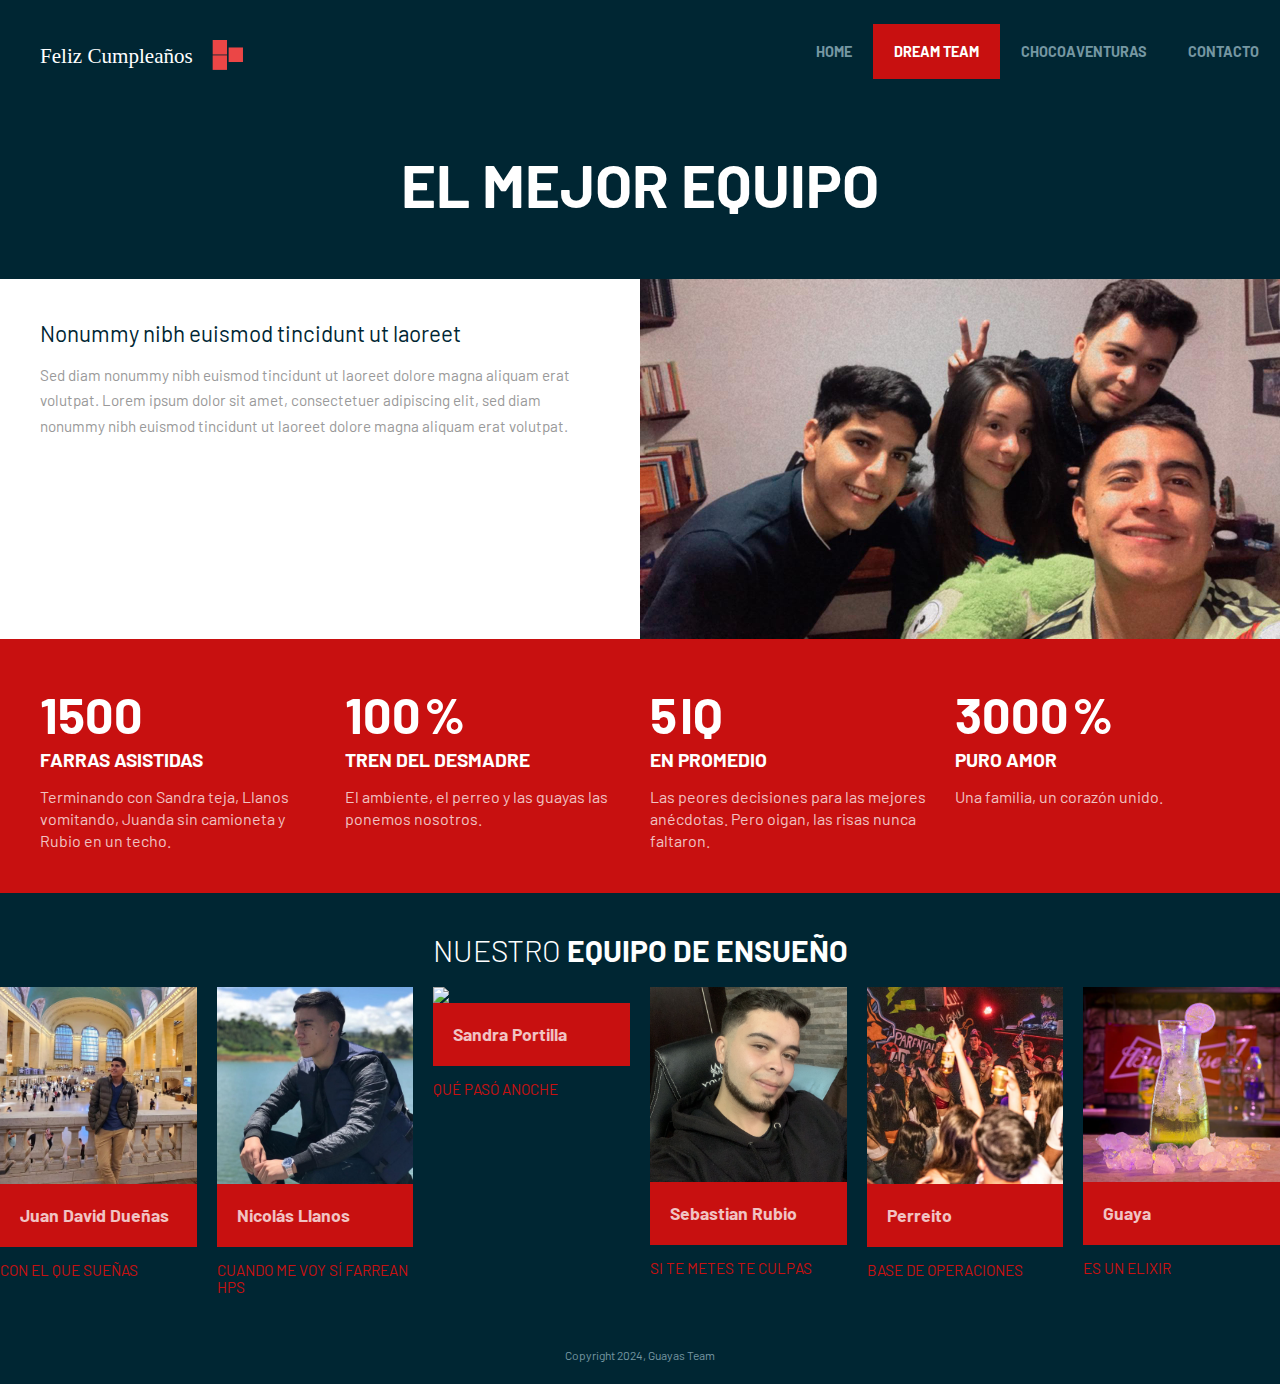
==== about-us.html @ 0d010b02 "Finished Sandra page. Created template for Rubio and Llanos page. Modified footer" ====
<!DOCTYPE html>
<html lang="en-US">

<head>
  <meta charset="UTF-8">
  <meta name="viewport" content="width=device-width, initial-scale=1.0" />
  <title>Free responsive business website template</title>
  <link rel="stylesheet" href="css/components.css">
  <link rel="stylesheet" href="css/icons.css">
  <link rel="stylesheet" href="css/responsee.css">
  <link rel="stylesheet" href="owl-carousel/owl.carousel.css">
  <link rel="stylesheet" href="owl-carousel/owl.theme.css">
  <!-- CUSTOM STYLE -->
  <link rel="stylesheet" href="css/template-style.css">
  <link href="https://fonts.googleapis.com/css?family=Barlow:100,300,400,700,800&amp;subset=latin-ext" rel="stylesheet">
  <script type="text/javascript" src="js/jquery-1.8.3.min.js"></script>
  <script type="text/javascript" src="js/jquery-ui.min.js"></script>
</head>

<!--
    You can change the color scheme of the page. Just change the class of the <body> tag. 
    You can use this class: "primary-color-white", "primary-color-red", "primary-color-orange", "primary-color-blue", "primary-color-aqua", "primary-color-dark" 
    -->

<!--
    Each element is able to have its own background or text color. Just change the class of the element.  
    You can use this class: 
    "background-white", "background-red", "background-orange", "background-blue", "background-aqua", "background-primary" 
    "text-white", "text-red", "text-orange", "text-blue", "text-aqua", "text-primary"
    -->

<body class="size-1520 primary-color-red background-dark">
  <!-- HEADER -->
  <header class="grid">
    <!-- Top Navigation -->
    <nav class="s-12 grid background-none background-primary-hightlight">
      <!-- logo -->
      <a href="index.html" class="m-12 l-3 padding-2x logo">
        <img src="img/logo.svg">
      </a>
      <div class="top-nav s-12 l-9">
        <ul class="top-ul right chevron">
          <li><a href="index.html">Home</a></li>
          <li><a href="about-us.html">Dream Team</a></li>
          <li><a href="gallery.html">Chocoaventuras</a></li>
          <li><a href="contact.html">Contacto</a></li>
        </ul>
      </div>
    </nav>
  </header>

  <!-- MAIN -->
  <main role="main">
    <!-- TOP SECTION -->
    <header class="grid">
      <div class="s-12 padding-2x">
        <h1 class="text-strong text-white text-center center text-size-60 text-uppercase margin-bottom-20">El Mejor
          Equipo</h1>
      </div>
    </header>


    <!-- SECTION 1 -->
    <section class="grid">
      <div class="m-12 l-6 padding-2x background-white">
        <h2 class="text-dark">Nonummy nibh euismod tincidunt ut laoreet</h2>
        <p>Sed diam nonummy nibh euismod tincidunt ut laoreet dolore magna aliquam erat volutpat. Lorem ipsum dolor sit
          amet, consectetuer adipiscing elit, sed diam nonummy nibh euismod tincidunt ut laoreet dolore magna aliquam
          erat volutpat.<br><br></p>

      </div>

      <!-- Image-->
      <img class="l-6 hide-s hide-m" src="img/team/dream_team.jpg">
    </section>

    <!-- SECTION 2 -->
    <section class="grid margin margin-bottom padding-2x background-primary">
      <div class="s-12 m-6 l-3">
        <span class="timer text-size-50 text-white text-strong">1500</span>
        <h3 class="text-uppercase text-strong">Farras Asistidas</h3>
        <p class="text-size-16 margin-m-bottom-20">Terminando con Sandra teja, Llanos vomitando, Juanda sin camioneta y
          Rubio en un techo.</p>
      </div>

      <div class="s-12 m-6 l-3">
        <span class="timer text-size-50 text-white text-strong">100</span> <span
          class="text-size-50 text-white text-strong">%</span>
        <h3 class="text-uppercase text-strong">Tren del desmadre</h3>
        <p class="text-size-16 margin-m-bottom-20">El ambiente, el perreo y las guayas las ponemos nosotros.
        </p>
      </div>

      <div class="s-12 m-6 l-3">
        <span class="timer text-size-50 text-white text-strong">5</span> <span
          class="text-size-50 text-white text-strong">IQ</span>
        <h3 class="text-uppercase text-strong">En Promedio</h3>
        <p class="text-size-16 margin-m-bottom-20">Las peores decisiones para las mejores anécdotas. Pero oigan, las
          risas nunca faltaron.</p>
      </div>

      <div class="s-12 m-6 l-3">
        <span class="timer text-size-50 text-white text-strong">3000</span> <span
          class="text-size-50 text-white text-strong">%</span>
        <h3 class="text-uppercase text-strong">Puro Amor</h3>
        <p class="text-size-16 margin-m-bottom-20">Una familia, un corazón unido.
        </p>
      </div>
    </section>

    <!-- SECTION 3 -->
    <section class="grid margin">
      <h2
        class="s-12 text-white text-thin text-size-30 text-white text-uppercase margin-top-bottom-20 center text-center">
        Nuestro <b> Equipo de Ensueño </b></h2>
      <div class="s-12 m-6 l-2 margin-bottom">
        <a href="https://www.youtube.com/watch?v=y9v54wdRzag" target="_blank"><img src="img/team/Juanda.png" /></a>
        <h4 class="background-primary padding text-strong">Juan David Dueñas</h4>
        <p class="margin-bottom-10 text-primary text-uppercase">Con el que Sueñas</p>
      </div>
      <div class="s-12 m-6 l-2 margin-bottom">
        <a href="team_pages/llanos.html"><img src="img/team/Llanos.jpg" /></a>
        <h4 class="background-primary padding text-strong">Nicolás Llanos</h4>
        <p class="margin-bottom-10 text-primary text-uppercase">Cuando me voy sí farrean hps</p>
      </div>
      <div class="s-12 m-6 l-2 margin-bottom">
        <a href="team_pages/sandra.html"><img src="img/team/Sandra.jpg" /></a>
        <h4 class="background-primary padding text-strong">Sandra Portilla</h4>
        <p class="margin-bottom-10 text-primary text-uppercase">Qué Pasó Anoche</p>
      </div>
      <div class="s-12 m-6 l-2 margin-bottom">
        <a href="team_pages/rubio.html"><img src="img/team/Rubio.jpg" /></a>
        <h4 class="background-primary padding text-strong">Sebastian Rubio</h4>
        <p class="margin-bottom-10 text-primary text-uppercase">Si te metes te culpas</p>
      </div>
      <div class="s-12 m-6 l-2 margin-bottom">
        <a href="https://www.plough.com/es/suscribir/oracion-diaria" target="_blank"><img src="img/team/Perreito.png" /></a>
        <h4 class="background-primary padding text-strong">Perreito</h4>
        <p class="margin-bottom-10 text-primary text-uppercase">Base de operaciones</p>
      </div>
      <div class="s-12 m-6 l-2 margin-bottom">
        <a href="https://www.bibliatodo.com/ImagenesCristianas/wp-content/uploads/2019/10/es-con-1242-Busca-a-Dios-al-principio-de-tu-d%C3%ADa-y-ser%C3%A1s-feliz-hasta-el-final-1536x1536.jpg" target="_blank"><img src="img/team/Guaya.png" /></a>
        <h4 class="background-primary padding text-strong">Guaya</h4>
        <p class="margin-bottom-10 text-primary text-uppercase">Es un elixir</p>
      </div>
    </section>

  </main>


  <!-- FOOTER -->
  <footer class="grid">
    <!-- Footer - top -->
    <!-- Image-->
    <div class="s-12 l-3 m-row-3 margin-bottom background-image" style="background-image:url(img/img-04.jpg)"></div>

    <!-- Footer - bottom -->
    <div class="s-12 text-center margin-bottom">
      <p class="text-size-12">Copyright 2024, Guayas Team</p>
    </div>
  </footer>
  <script type="text/javascript" src="js/responsee.js"></script>
  <script type="text/javascript" src="owl-carousel/owl.carousel.js"></script>
  <script type="text/javascript" src="js/template-scripts.js"></script>

</body>

</html>
---- css/components.css ----
/*
 * Components CSS - v6 - 2016-07-08
 * https://www.myresponsee.com
 * Copyright 2019, Vision Design - graphic zoo
 * Free to use under the MIT license.
*/
/* Tabs */
.tab-item {
  background: none repeat scroll 0 0 #fff;
  display: none;
  padding: 1.25rem 0;
}
.tab-item.tab-active {
  display: block;
}
.tab-content > .tab-label {
  display: none;
}
.tab-nav > .tab-label {
  float:left;
}
a.tab-label, a.tab-label:link, a.tab-label:visited, a.tab-label:hover {
  background: none repeat scroll 0 0 #262626;
  color: #fff;
  margin-right: 1px;
  padding: 0.625rem 1.25rem;
  transition: background 0.20s linear 0s;
  -o-transition: background 0.20s linear 0s;
  -ms-transition: background 0.20s linear 0s;
  -moz-transition: background 0.20s linear 0s;
  -webkit-transition: background 0.20s linear 0s;
}
a.tab-label:hover,a.tab-label.active-btn {
  background: none repeat scroll 0 0 #999;
}
.tab-label.active-btn {
  cursor: default;
}
.tab-content {
  text-align: left;
}
@media screen and (max-width:768px) {    
  .tab-nav > .tab-label {
    margin: 0.5px 0;
    width: 100%;
  }
}
/* Custom forms */
form.customform input, form.customform select, form.customform textarea, form.customform button {
 font-size:0.9rem;
 font-family:inherit;
 margin-bottom:1.25rem;
} 
form.customform input, form.customform select {height: 2.7rem;}
form.customform input, form.customform textarea, form.customform select { 
 background: none repeat scroll 0 0 #F5F5F5;
 transition: background 0.20s linear 0s;
 -o-transition: background 0.20s linear 0s;
 -ms-transition: background 0.20s linear 0s;
 -moz-transition: background 0.20s linear 0s;
 -webkit-transition: background 0.20s linear 0s;
}
form.customform input:hover, form.customform textarea:hover, form.customform select:hover, form.customform input:focus, form.customform textarea:focus, form.customform select:focus {background: none repeat scroll 0 0 #fff;}
form.customform input, form.customform textarea, form.customform select {
 background: none repeat scroll 0 0 #F5F5F5;
 border: 1px solid #E0E0E0;
 padding: 0.625rem;
 width: 100%;
}
form.customform input[type="file"] {
 border: 1px solid #E0E0E0;
 height: auto;
 max-height: 2.7rem;
 min-height: 2.7rem;
 padding: 0.4rem;
 width: 100%;
}
form.customform input[type="radio"], form.customform input[type="checkbox"] {
 margin-right: 0.625rem;
 width:auto;
 padding:0;
 height:auto;
}
form.customform option {padding: 0.625rem;}
form.customform select[multiple="multiple"] {height: auto;}
form.customform button {
 width: 100%;
 background: none repeat scroll 0 0 #152732;
 border: 0 none;
 color: #fff;
 height: 2.7rem;
 padding: 0.625rem;
 cursor:pointer;
 width: 100%;
 transition: background 0.20s linear 0s;
 -o-transition: background 0.20s linear 0s;
 -ms-transition: background 0.20s linear 0s;
 -moz-transition: background 0.20s linear 0s;
 -webkit-transition: background 0.20s linear 0s;
}
/* Tooltip */
a.tooltip-container,.tooltip-container {
  border-bottom:1px dotted;
  border-bottom-color: color;
  cursor: help;
  font-weight: 600;
}
a .tooltip-content,.tooltip-content {
  background: #152732 none repeat scroll 0 0;
  color: #fff!important;
  border-radius: 3px;
  display: none;
  font-size: 0.8rem;
  font-weight: normal;
  line-height: 1.3rem;
  margin-top: -1.25rem;
  max-width: 300px;
  padding: 0.625rem;
  position: absolute;
  z-index: 10;
}
.tooltip-content::after {
  border-left: 9px solid transparent;
  border-right: 9px solid transparent;
  border-top: 7px solid #152732;
  bottom: -5px;
  clear: both;
  content: "";
  height: 0;
  left: 50%;
  margin-left: -5px;
  position: absolute;
  width: 0;
}
a.tooltip-content.tooltip-bottom,.tooltip-content.tooltip-bottom {
  margin-top: 1.25rem;
}
.tooltip-content.tooltip-bottom::after {
  border-left: 9px solid transparent;
  border-right: 9px solid transparent;
  border-top: 0;
  border-bottom: 7px solid #152732;
  top: -5px;
}
/* Buttons */
.button,a.button,a.button:link,a.button:active,a.button:visited {
  background: #777 none repeat scroll 0 0;
  border: 0;
  color: #fff;
  cursor: pointer;
  display: inline-block;
  font-size: 0.85rem;
  padding: 0.825rem 1rem;
  text-align: center;
  transition: all 0.20s linear 0s;
  -o-transition: all 0.20s linear 0s;
  -ms-transition: all 0.20s linear 0s;
  -moz-transition: all 0.20s linear 0s;
  -webkit-transition: all 0.20s linear 0s;
}
.button.rounded-btn {
  border-radius: 4px;
}
.button.rounded-full-btn {
  border-radius: 100px;
}
.button:hover {box-shadow: 0 0 10px 100px rgba(255,255,255,0.15) inset;}
.button.secondary-btn,a.button.secondary-btn,a.button.secondary-btn:link,a.button.secondary-btn:active,a.button.secondary-btn:visited {
  background: #444 none repeat scroll 0 0;
}
.button.cancel-btn,a.button.cancel-btn,a.button.cancel-btn:link,a.button.cancel-btn:active,a.button.cancel-btn:visited {
  background: #dc003a none repeat scroll 0 0;
}
.button.submit-btn,a.button.submit-btn,a.button.submit-btn:link,a.button.submit-btn:active,a.button.submit-btn:visited {
  background: #b4bf04 none repeat scroll 0 0;
}
.button.reload-btn,a.button.reload-btn,a.button.reload-btn:link,a.button.reload-btn:active,a.button.reload-btn:visited {
  background: #ff9800 none repeat scroll 0 0;
}
.button.disabled-btn {
  cursor: not-allowed!important;
  opacity: 0.2;
}
.button i {
  background: rgba(0, 0, 0, 0.1) none repeat scroll 0 0;
  border-radius: 27px;
  color: #fff!important;
  display: inline-block;
  font-size: 0.8rem;
  height: 27px;
  line-height: 27px;
  margin-right: 5px;
  width: 27px;
  transition: all 0.20s linear 0s;
  -o-transition: all 0.20s linear 0s;
  -ms-transition: all 0.20s linear 0s;
  -moz-transition: all 0.20s linear 0s;
  -webkit-transition: all 0.20s linear 0s;
}
.button:hover > i {
  background: rgba(0, 0, 0, 0.06) none repeat scroll 0 0;
}
.grid .button {
    width: 100%;
}
---- css/icons.css ----
/* Icon font - MFG labs */
@font-face {
  font-family: 'mfg';
    src: url('../font/mfglabsiconset-webfont.eot');
    src: url('../font/mfglabsiconset-webfont.svg#mfg_labs_iconsetregular') format('svg'),
   		   url('../font/mfglabsiconset-webfont.eot?#iefix') format('embedded-opentype'),
         url('../font/mfglabsiconset-webfont.woff') format('woff'),
         url('../font/mfglabsiconset-webfont.ttf') format('truetype');
    font-weight: normal;
    font-style: normal;
}

.icon-cloud,
.icon-at,
.icon-plus,
.icon-minus,
.icon-arrow_up,
.icon-arrow_down,
.icon-arrow_right,
.icon-arrow_left,
.icon-chevron_down,
.icon-chevron_up,
.icon-chevron_right,
.icon-chevron_left,
.icon-reorder,
.icon-list,
.icon-reorder_square,
.icon-reorder_square_line,
.icon-coverflow,
.icon-coverflow_line,
.icon-pause,
.icon-play,
.icon-step_forward,
.icon-step_backward,
.icon-fast_forward,
.icon-fast_backward,
.icon-cloud_upload,
.icon-cloud_download,
.icon-data_science,
.icon-data_science_black,
.icon-globe,
.icon-globe_black,
.icon-math_ico,
.icon-math,
.icon-math_black,
.icon-paperplane_ico,
.icon-paperplane,
.icon-paperplane_black,
.icon-color_balance,
.icon-star,
.icon-star_half,
.icon-star_empty,
.icon-star_half_empty,
.icon-reload,
.icon-heart,
.icon-heart_broken,
.icon-hashtag,
.icon-reply,
.icon-retweet,
.icon-signin,
.icon-signout,
.icon-download,
.icon-upload,
.icon-placepin,
.icon-display_screen,
.icon-tablet,
.icon-smartphone,
.icon-connected_object,
.icon-lock,
.icon-unlock,
.icon-camera,
.icon-isight,
.icon-video_camera,
.icon-random,
.icon-message,
.icon-discussion,
.icon-calendar,
.icon-ringbell,
.icon-movie,
.icon-mail,
.icon-pen,
.icon-settings,
.icon-measure,
.icon-vector,
.icon-vector_pen,
.icon-mute_on,
.icon-mute_off,
.icon-home,
.icon-sheet,
.icon-arrow_big_right,
.icon-arrow_big_left,
.icon-arrow_big_down,
.icon-arrow_big_up,
.icon-dribbble_circle,
.icon-dribbble,
.icon-facebook_circle,
.icon-facebook,
.icon-git_circle_alt,
.icon-git_circle,
.icon-git,
.icon-octopus,
.icon-twitter_circle,
.icon-twitter,
.icon-google_plus_circle,
.icon-google_plus,
.icon-linked_in_circle,
.icon-linked_in,
.icon-instagram,
.icon-instagram_circle,
.icon-mfg_icon,
.icon-xing,
.icon-xing_circle,
.icon-mfg_icon_circle,
.icon-user,
.icon-user_male,
.icon-user_female,
.icon-users,
.icon-file_open,
.icon-file_close,
.icon-file_alt,
.icon-file_close_alt,
.icon-attachment,
.icon-check,
.icon-cross_mark,
.icon-cancel_circle,
.icon-check_circle,
.icon-magnifying,
.icon-inbox,
.icon-clock,
.icon-stopwatch,
.icon-hourglass,
.icon-trophy,
.icon-unlock_alt,
.icon-lock_alt,
.icon-arrow_doubled_right,
.icon-arrow_doubled_left,
.icon-arrow_doubled_down,
.icon-arrow_doubled_up,
.icon-link,
.icon-warning,
.icon-warning_alt,
.icon-magnifying_plus,
.icon-magnifying_minus,
.icon-white_question,
.icon-black_question,
.icon-stop,
.icon-share,
.icon-eye,
.icon-trash_can,
.icon-hard_drive,
.icon-information_black,
.icon-information_white,
.icon-printer,
.icon-letter,
.icon-soundcloud,
.icon-soundcloud_circle,
.icon-anchor,
.icon-female_sign,
.icon-male_sign,
.icon-joystick,
.icon-high_voltage,
.icon-fire,
.icon-newspaper,
.icon-chart,
.icon-spread,
.icon-spinner_1,
.icon-spinner_2,
.icon-chart_alt,
.icon-label,
.icon-brush,
.icon-refresh,
.icon-node,
.icon-node_2,
.icon-node_3,
.icon-link_2_nodes,
.icon-link_3_nodes,
.icon-link_loop_nodes,
.icon-node_size,
.icon-node_color,
.icon-layout_directed,
.icon-layout_radial,
.icon-layout_hierarchical,
.icon-node_link_direction,
.icon-node_link_short_path,
.icon-node_cluster,
.icon-display_graph,
.icon-node_link_weight,
.icon-more_node_links,
.icon-node_shape,
.icon-node_icon,
.icon-node_text,
.icon-node_link_text,
.icon-node_link_color,
.icon-node_link_shape,
.icon-credit_card,
.icon-disconnect,
.icon-graph,
.icon-new_user {
  font-family: 'mfg';
  font-style: normal;
  font-variant: normal;
  font-weight: normal;
  color:#e3e3e3;
  speak: none; 
  text-transform: none;
  /* Better Font Rendering =========== */
  -webkit-font-smoothing: antialiased;
  -moz-osx-font-smoothing: grayscale;
}
.icon2x {font-size: 2rem;}
.icon3x {font-size: 3rem;}

.icon-cloud:before { content: "\2601"; }
.icon-at:before { content: "\0040"; }
.icon-plus:before { content: "\002B"; }
.icon-minus:before { content: "\2212"; }
.icon-arrow_up:before { content: "\2191"; }
.icon-arrow_down:before { content: "\2193"; }
.icon-arrow_right:before { content: "\2192"; }
.icon-arrow_left:before { content: "\2190"; }
.icon-chevron_down:before { content: "\f004"; }
.icon-chevron_up:before { content: "\f005"; }
.icon-chevron_right:before { content: "\f006"; }
.icon-chevron_left:before { content: "\f007"; }
.icon-reorder:before { content: "\f008"; }
.icon-list:before { content: "\f009"; }
.icon-reorder_square:before { content: "\f00a"; }
.icon-reorder_square_line:before { content: "\f00b"; }
.icon-coverflow:before { content: "\f00c"; }
.icon-coverflow_line:before { content: "\f00d"; }
.icon-pause:before { content: "\f00e"; }
.icon-play:before { content: "\f00f"; }
.icon-step_forward:before { content: "\f010"; }
.icon-step_backward:before { content: "\f011"; }
.icon-fast_forward:before { content: "\f012"; }
.icon-fast_backward:before { content: "\f013"; }
.icon-cloud_upload:before { content: "\f014"; }
.icon-cloud_download:before { content: "\f015"; }
.icon-data_science:before { content: "\f016"; }
.icon-data_science_black:before { content: "\f017"; }
.icon-globe:before { content: "\f018"; }
.icon-globe_black:before { content: "\f019"; }
.icon-math_ico:before { content: "\f01a"; }
.icon-math:before { content: "\f01b"; }
.icon-math_black:before { content: "\f01c"; }
.icon-paperplane_ico:before { content: "\f01d"; }
.icon-paperplane:before { content: "\f01e"; }
.icon-paperplane_black:before { content: "\f01f"; }
.icon-color_balance:before { content: "\f020"; }
.icon-star:before { content: "\2605"; }
.icon-star_half:before { content: "\f022"; }
.icon-star_empty:before { content: "\2606"; }
.icon-star_half_empty:before { content: "\f024"; }
.icon-reload:before { content: "\f025"; }
.icon-heart:before { content: "\2665"; }
.icon-heart_broken:before { content: "\f028"; }
.icon-hashtag:before { content: "\f029"; }
.icon-reply:before { content: "\f02a"; }
.icon-retweet:before { content: "\f02b"; }
.icon-signin:before { content: "\f02c"; }
.icon-signout:before { content: "\f02d"; }
.icon-download:before { content: "\f02e"; }
.icon-upload:before { content: "\f02f"; }
.icon-placepin:before { content: "\f031"; }
.icon-display_screen:before { content: "\f032"; }
.icon-tablet:before { content: "\f033"; }
.icon-smartphone:before { content: "\f034"; }
.icon-connected_object:before { content: "\f035"; }
.icon-lock:before { content: "\F512"; }
.icon-unlock:before { content: "\F513"; }
.icon-camera:before { content: "\F4F7"; }
.icon-isight:before { content: "\f039"; }
.icon-video_camera:before { content: "\f03a"; }
.icon-random:before { content: "\f03b"; }
.icon-message:before { content: "\F4AC"; }
.icon-discussion:before { content: "\f03d"; }
.icon-calendar:before { content: "\F4C5"; }
.icon-ringbell:before { content: "\f03f"; }
.icon-movie:before { content: "\f040"; }
.icon-mail:before { content: "\2709"; }
.icon-pen:before { content: "\270F"; }
.icon-settings:before { content: "\9881"; }
.icon-measure:before { content: "\f044"; }
.icon-vector:before { content: "\f045"; }
.icon-vector_pen:before { content: "\2712"; }
.icon-mute_on:before { content: "\f047"; }
.icon-mute_off:before { content: "\f048"; }
.icon-home:before { content: "\2302"; }
.icon-sheet:before { content: "\f04a"; }
.icon-arrow_big_right:before { content: "\21C9"; }
.icon-arrow_big_left:before { content: "\21C7"; }
.icon-arrow_big_down:before { content: "\21CA"; }
.icon-arrow_big_up:before { content: "\21C8"; }
.icon-dribbble_circle:before { content: "\f04f"; }
.icon-dribbble:before { content: "\f050"; }
.icon-facebook_circle:before { content: "\f051"; }
.icon-facebook:before { content: "\f052"; }
.icon-git_circle_alt:before { content: "\f053"; }
.icon-git_circle:before { content: "\f054"; }
.icon-git:before { content: "\f055"; }
.icon-octopus:before { content: "\f056"; }
.icon-twitter_circle:before { content: "\f057"; }
.icon-twitter:before { content: "\f058"; }
.icon-google_plus_circle:before { content: "\f059"; }
.icon-google_plus:before { content: "\f05a"; }
.icon-linked_in_circle:before { content: "\f05b"; }
.icon-linked_in:before { content: "\f05c"; }
.icon-instagram:before { content: "\f05d"; }
.icon-instagram_circle:before { content: "\f05e"; }
.icon-mfg_icon:before { content: "\f05f"; }
.icon-xing:before { content: "\F532"; }
.icon-xing_circle:before { content: "\F533"; }
.icon-mfg_icon_circle:before { content: "\f060"; }
.icon-user:before { content: "\f061"; }
.icon-user_male:before { content: "\f062"; }
.icon-user_female:before { content: "\f063"; }
.icon-users:before { content: "\f064"; }
.icon-file_open:before { content: "\F4C2"; }
.icon-file_close:before { content: "\f067"; }
.icon-file_alt:before { content: "\f068"; }
.icon-file_close_alt:before { content: "\f069"; }
.icon-attachment:before { content: "\f06a"; }
.icon-check:before { content: "\2713"; }
.icon-cross_mark:before { content: "\274C"; }
.icon-cancel_circle:before { content: "\F06E"; }
.icon-check_circle:before { content: "\f06d"; }
.icon-magnifying:before { content: "\F50D"; }
.icon-inbox:before { content: "\f070"; }
.icon-clock:before { content: "\23F2"; }
.icon-stopwatch:before { content: "\23F1"; }
.icon-hourglass:before { content: "\231B"; }
.icon-trophy:before { content: "\f074"; }
.icon-unlock_alt:before { content: "\F075"; }
.icon-lock_alt:before { content: "\F510"; }
.icon-arrow_doubled_right:before { content: "\21D2"; }
.icon-arrow_doubled_left:before { content: "\21D0"; }
.icon-arrow_doubled_down:before { content: "\21D3"; }
.icon-arrow_doubled_up:before { content: "\21D1"; }
.icon-link:before { content: "\f07B"; }
.icon-warning:before { content: "\2757"; }
.icon-warning_alt:before { content: "\2755"; }
.icon-magnifying_plus:before { content: "\f07E"; }
.icon-magnifying_minus:before { content: "\f07F"; }
.icon-white_question:before { content: "\2754"; }
.icon-black_question:before { content: "\2753"; }
.icon-stop:before { content: "\f080"; }
.icon-share:before { content: "\f081"; }
.icon-eye:before { content: "\f082"; }
.icon-trash_can:before { content: "\f083"; }
.icon-hard_drive:before { content: "\f084"; }
.icon-information_black:before { content: "\f085"; }
.icon-information_white:before { content: "\f086"; }
.icon-printer:before { content: "\f087"; }
.icon-letter:before { content: "\f088"; }
.icon-soundcloud:before { content: "\f089"; }
.icon-soundcloud_circle:before { content: "\f08A"; }
.icon-anchor:before { content: "\2693"; }
.icon-female_sign:before { content: "\2640"; }
.icon-male_sign:before { content: "\2642"; }
.icon-joystick:before { content: "\F514"; }
.icon-high_voltage:before { content: "\26A1"; }
.icon-fire:before { content: "\F525"; }
.icon-newspaper:before { content: "\F4F0"; }
.icon-chart:before { content: "\F526"; }
.icon-spread:before { content: "\F527"; }
.icon-spinner_1:before { content: "\F528"; }
.icon-spinner_2:before { content: "\F529"; }
.icon-chart_alt:before { content: "\F530"; }
.icon-label:before { content: "\F531"; }
.icon-brush:before { content: "\E000"; }
.icon-refresh:before { content: "\E001"; }
.icon-node:before { content: "\E002"; }
.icon-node_2:before { content: "\E003"; }
.icon-node_3:before { content: "\E004"; }
.icon-link_2_nodes:before { content: "\E005"; }
.icon-link_3_nodes:before { content: "\E006"; }
.icon-link_loop_nodes:before { content: "\E007"; }
.icon-node_size:before { content: "\E008"; }
.icon-node_color:before { content: "\E009"; }
.icon-layout_directed:before { content: "\E010"; }
.icon-layout_radial:before { content: "\E011"; }
.icon-layout_hierarchical:before { content: "\E012"; }
.icon-node_link_direction:before { content: "\E013"; }
.icon-node_link_short_path:before { content: "\E014"; }
.icon-node_cluster:before { content: "\E015"; }
.icon-display_graph:before { content: "\E016"; }
.icon-node_link_weight:before { content: "\E017"; }
.icon-more_node_links:before { content: "\E018"; }
.icon-node_shape:before { content: "\E00A"; }
.icon-node_icon:before { content: "\E00B"; }
.icon-node_text:before { content: "\E00C"; }
.icon-node_link_text:before { content: "\E00D"; }
.icon-node_link_color:before { content: "\E00E"; }
.icon-node_link_shape:before { content: "\E00F"; }
.icon-credit_card:before { content: "\F4B3"; }
.icon-disconnect:before { content: "\F534"; }
.icon-graph:before { content: "\F535"; }
.icon-new_user:before { content: "\F536"; }


/* Icon font - Simple Line Icons */
@font-face {
  font-family: 'sli';
  src: url('../font/Simple-Line-Icons.eot?v=2.2.2');
  src: url('../font/Simple-Line-Icons.eot?v=2.2.2#iefix') format('embedded-opentype'), url('../font/Simple-Line-Icons.ttf?v=2.2.2') format('truetype'), url('../font/Simple-Line-Icons.woff2?v=2.2.2') format('woff2'), url('../font/Simple-Line-Icons.woff?v=2.2.2') format('woff'), url('../font/Simple-Line-Icons.svg?v=2.2.2#simple-line-icons') format('svg');
  font-weight: normal;
  font-style: normal;
}

.icon-sli-user,
.icon-sli-people,
.icon-sli-user-female,
.icon-sli-user-follow,
.icon-sli-user-following,
.icon-sli-user-unfollow,
.icon-sli-login,
.icon-sli-logout,
.icon-sli-emotsmile,
.icon-sli-phone,
.icon-sli-call-end,
.icon-sli-call-in,
.icon-sli-call-out,
.icon-sli-map,
.icon-sli-location-pin,
.icon-sli-direction,
.icon-sli-directions,
.icon-sli-compass,
.icon-sli-layers,
.icon-sli-menu,
.icon-sli-list,
.icon-sli-options-vertical,
.icon-sli-options,
.icon-sli-arrow-down,
.icon-sli-arrow-left,
.icon-sli-arrow-right,
.icon-sli-arrow-up,
.icon-sli-arrow-up-circle,
.icon-sli-arrow-left-circle,
.icon-sli-arrow-right-circle,
.icon-sli-arrow-down-circle,
.icon-sli-check,
.icon-sli-clock,
.icon-sli-plus,
.icon-sli-minus,
.icon-sli-close,
.icon-sli-organization,
.icon-sli-trophy,
.icon-sli-screen-smartphone,
.icon-sli-screen-desktop,
.icon-sli-plane,
.icon-sli-notebook,
.icon-sli-mustache,
.icon-sli-mouse,
.icon-sli-magnet,
.icon-sli-energy,
.icon-sli-disc,
.icon-sli-cursor,
.icon-sli-cursor-move,
.icon-sli-crop,
.icon-sli-chemistry,
.icon-sli-speedometer,
.icon-sli-shield,
.icon-sli-screen-tablet,
.icon-sli-magic-wand,
.icon-sli-hourglass,
.icon-sli-graduation,
.icon-sli-ghost,
.icon-sli-game-controller,
.icon-sli-fire,
.icon-sli-eyeglass,
.icon-sli-envelope-open,
.icon-sli-envelope-letter,
.icon-sli-bell,
.icon-sli-badge,
.icon-sli-anchor,
.icon-sli-wallet,
.icon-sli-vector,
.icon-sli-speech,
.icon-sli-puzzle,
.icon-sli-printer,
.icon-sli-present,
.icon-sli-playlist,
.icon-sli-pin,
.icon-sli-picture,
.icon-sli-handbag,
.icon-sli-globe-alt,
.icon-sli-globe,
.icon-sli-folder-alt,
.icon-sli-folder,
.icon-sli-film,
.icon-sli-feed,
.icon-sli-drop,
.icon-sli-drawer,
.icon-sli-docs,
.icon-sli-doc,
.icon-sli-diamond,
.icon-sli-cup,
.icon-sli-calculator,
.icon-sli-bubbles,
.icon-sli-briefcase,
.icon-sli-book-open,
.icon-sli-basket-loaded,
.icon-sli-basket,
.icon-sli-bag,
.icon-sli-action-undo,
.icon-sli-action-redo,
.icon-sli-wrench,
.icon-sli-umbrella,
.icon-sli-trash,
.icon-sli-tag,
.icon-sli-support,
.icon-sli-frame,
.icon-sli-size-fullscreen,
.icon-sli-size-actual,
.icon-sli-shuffle,
.icon-sli-share-alt,
.icon-sli-share,
.icon-sli-rocket,
.icon-sli-question,
.icon-sli-pie-chart,
.icon-sli-pencil,
.icon-sli-note,
.icon-sli-loop,
.icon-sli-home,
.icon-sli-grid,
.icon-sli-graph,
.icon-sli-microphone,
.icon-sli-music-tone-alt,
.icon-sli-music-tone,
.icon-sli-earphones-alt,
.icon-sli-earphones,
.icon-sli-equalizer,
.icon-sli-like,
.icon-sli-dislike,
.icon-sli-control-start,
.icon-sli-control-rewind,
.icon-sli-control-play,
.icon-sli-control-pause,
.icon-sli-control-forward,
.icon-sli-control-end,
.icon-sli-volume-1,
.icon-sli-volume-2,
.icon-sli-volume-off,
.icon-sli-calendar,
.icon-sli-bulb,
.icon-sli-chart,
.icon-sli-ban,
.icon-sli-bubble,
.icon-sli-camrecorder,
.icon-sli-camera,
.icon-sli-cloud-download,
.icon-sli-cloud-upload,
.icon-sli-envelope,
.icon-sli-eye,
.icon-sli-flag,
.icon-sli-heart,
.icon-sli-info,
.icon-sli-key,
.icon-sli-link,
.icon-sli-lock,
.icon-sli-lock-open,
.icon-sli-magnifier,
.icon-sli-magnifier-add,
.icon-sli-magnifier-remove,
.icon-sli-paper-clip,
.icon-sli-paper-plane,
.icon-sli-power,
.icon-sli-refresh,
.icon-sli-reload,
.icon-sli-settings,
.icon-sli-star,
.icon-sli-symbol-female,
.icon-sli-symbol-male,
.icon-sli-target,
.icon-sli-credit-card,
.icon-sli-paypal,
.icon-sli-social-tumblr,
.icon-sli-social-twitter,
.icon-sli-social-facebook,
.icon-sli-social-instagram,
.icon-sli-social-linkedin,
.icon-sli-social-pinterest,
.icon-sli-social-github,
.icon-sli-social-google,
.icon-sli-social-reddit,
.icon-sli-social-skype,
.icon-sli-social-dribbble,
.icon-sli-social-behance,
.icon-sli-social-foursqare,
.icon-sli-social-soundcloud,
.icon-sli-social-spotify,
.icon-sli-social-stumbleupon,
.icon-sli-social-youtube,
.icon-sli-social-dropbox {
  font-family: 'sli';
  font-style: normal;  
  font-variant: normal;
  font-weight: normal;
  color:#e3e3e3;
  speak: none;
  text-transform: none;
  /* Better Font Rendering =========== */
  -webkit-font-smoothing: antialiased;
  -moz-osx-font-smoothing: grayscale;
}
.icon-sli-user:before { content: "\e005"; }
.icon-sli-people:before { content: "\e001"; }
.icon-sli-user-female:before { content: "\e000"; }
.icon-sli-user-follow:before { content: "\e002"; }
.icon-sli-user-following:before { content: "\e003"; }
.icon-sli-user-unfollow:before { content: "\e004"; }
.icon-sli-login:before { content: "\e066"; }
.icon-sli-logout:before { content: "\e065"; }
.icon-sli-emotsmile:before { content: "\e021"; }
.icon-sli-phone:before { content: "\e600"; }
.icon-sli-call-end:before { content: "\e048"; }
.icon-sli-call-in:before { content: "\e047"; }
.icon-sli-call-out:before { content: "\e046"; }
.icon-sli-map:before { content: "\e033"; }
.icon-sli-location-pin:before { content: "\e096"; }
.icon-sli-direction:before { content: "\e042"; }
.icon-sli-directions:before { content: "\e041"; }
.icon-sli-compass:before { content: "\e045"; }
.icon-sli-layers:before { content: "\e034"; }
.icon-sli-menu:before { content: "\e601"; }
.icon-sli-list:before { content: "\e067"; }
.icon-sli-options-vertical:before { content: "\e602"; }
.icon-sli-options:before { content: "\e603"; }
.icon-sli-arrow-down:before { content: "\e604"; }
.icon-sli-arrow-left:before { content: "\e605"; }
.icon-sli-arrow-right:before { content: "\e606"; }
.icon-sli-arrow-up:before { content: "\e607"; }
.icon-sli-arrow-up-circle:before { content: "\e078"; }
.icon-sli-arrow-left-circle:before { content: "\e07a"; }
.icon-sli-arrow-right-circle:before { content: "\e079"; }
.icon-sli-arrow-down-circle:before { content: "\e07b"; }
.icon-sli-check:before { content: "\e080"; }
.icon-sli-clock:before { content: "\e081"; }
.icon-sli-plus:before { content: "\e095"; }
.icon-sli-minus:before { content: "\e615"; }
.icon-sli-close:before { content: "\e082"; }
.icon-sli-organization:before { content: "\e616"; }

.icon-sli-trophy:before { content: "\e006"; }
.icon-sli-screen-smartphone:before { content: "\e010"; }
.icon-sli-screen-desktop:before { content: "\e011"; }
.icon-sli-plane:before { content: "\e012"; }
.icon-sli-notebook:before { content: "\e013"; }
.icon-sli-mustache:before { content: "\e014"; }
.icon-sli-mouse:before { content: "\e015"; }
.icon-sli-magnet:before { content: "\e016"; }
.icon-sli-energy:before { content: "\e020"; }
.icon-sli-disc:before { content: "\e022"; }
.icon-sli-cursor:before { content: "\e06e"; }
.icon-sli-cursor-move:before { content: "\e023"; }
.icon-sli-crop:before { content: "\e024"; }
.icon-sli-chemistry:before { content: "\e026"; }
.icon-sli-speedometer:before { content: "\e007"; }
.icon-sli-shield:before { content: "\e00e"; }
.icon-sli-screen-tablet:before { content: "\e00f"; }
.icon-sli-magic-wand:before { content: "\e017"; }
.icon-sli-hourglass:before { content: "\e018"; }
.icon-sli-graduation:before { content: "\e019"; }
.icon-sli-ghost:before { content: "\e01a"; }
.icon-sli-game-controller:before { content: "\e01b"; }
.icon-sli-fire:before { content: "\e01c"; }
.icon-sli-eyeglass:before { content: "\e01d"; }
.icon-sli-envelope-open:before { content: "\e01e"; }
.icon-sli-envelope-letter:before { content: "\e01f"; }
.icon-sli-bell:before { content: "\e027"; }
.icon-sli-badge:before { content: "\e028"; }
.icon-sli-anchor:before { content: "\e029"; }
.icon-sli-wallet:before { content: "\e02a"; }
.icon-sli-vector:before { content: "\e02b"; }
.icon-sli-speech:before { content: "\e02c"; }
.icon-sli-puzzle:before { content: "\e02d"; }
.icon-sli-printer:before { content: "\e02e"; }
.icon-sli-present:before { content: "\e02f"; }
.icon-sli-playlist:before { content: "\e030"; }
.icon-sli-pin:before { content: "\e031"; }
.icon-sli-picture:before { content: "\e032"; }
.icon-sli-handbag:before { content: "\e035"; }
.icon-sli-globe-alt:before { content: "\e036"; }
.icon-sli-globe:before { content: "\e037"; }
.icon-sli-folder-alt:before { content: "\e039"; }
.icon-sli-folder:before { content: "\e089"; }
.icon-sli-film:before { content: "\e03a"; }
.icon-sli-feed:before { content: "\e03b"; }
.icon-sli-drop:before { content: "\e03e"; }
.icon-sli-drawer:before { content: "\e03f"; }
.icon-sli-docs:before { content: "\e040"; }
.icon-sli-doc:before { content: "\e085"; }
.icon-sli-diamond:before { content: "\e043"; }
.icon-sli-cup:before { content: "\e044"; }
.icon-sli-calculator:before { content: "\e049"; }
.icon-sli-bubbles:before { content: "\e04a"; }
.icon-sli-briefcase:before { content: "\e04b"; }
.icon-sli-book-open:before { content: "\e04c"; }
.icon-sli-basket-loaded:before { content: "\e04d"; }
.icon-sli-basket:before { content: "\e04e"; }
.icon-sli-bag:before { content: "\e04f"; }
.icon-sli-action-undo:before { content: "\e050"; }
.icon-sli-action-redo:before { content: "\e051"; }
.icon-sli-wrench:before { content: "\e052"; }
.icon-sli-umbrella:before { content: "\e053"; }
.icon-sli-trash:before { content: "\e054"; }
.icon-sli-tag:before { content: "\e055"; }
.icon-sli-support:before { content: "\e056"; }
.icon-sli-frame:before { content: "\e038"; }
.icon-sli-size-fullscreen:before { content: "\e057"; }
.icon-sli-size-actual:before { content: "\e058"; }
.icon-sli-shuffle:before { content: "\e059"; }
.icon-sli-share-alt:before { content: "\e05a"; }
.icon-sli-share:before { content: "\e05b"; }
.icon-sli-rocket:before { content: "\e05c"; }
.icon-sli-question:before { content: "\e05d"; }
.icon-sli-pie-chart:before { content: "\e05e"; }
.icon-sli-pencil:before { content: "\e05f"; }
.icon-sli-note:before { content: "\e060"; }
.icon-sli-loop:before { content: "\e064"; }
.icon-sli-home:before { content: "\e069"; }
.icon-sli-grid:before { content: "\e06a"; }
.icon-sli-graph:before { content: "\e06b"; }
.icon-sli-microphone:before { content: "\e063"; }
.icon-sli-music-tone-alt:before { content: "\e061"; }
.icon-sli-music-tone:before { content: "\e062"; }
.icon-sli-earphones-alt:before { content: "\e03c"; }
.icon-sli-earphones:before { content: "\e03d"; }
.icon-sli-equalizer:before { content: "\e06c"; }
.icon-sli-like:before { content: "\e068"; }
.icon-sli-dislike:before { content: "\e06d"; }
.icon-sli-control-start:before { content: "\e06f"; }
.icon-sli-control-rewind:before { content: "\e070"; }
.icon-sli-control-play:before { content: "\e071"; }
.icon-sli-control-pause:before { content: "\e072"; }
.icon-sli-control-forward:before { content: "\e073"; }
.icon-sli-control-end:before { content: "\e074"; }
.icon-sli-volume-1:before { content: "\e09f"; }
.icon-sli-volume-2:before { content: "\e0a0"; }
.icon-sli-volume-off:before { content: "\e0a1"; }
.icon-sli-calendar:before { content: "\e075"; }
.icon-sli-bulb:before { content: "\e076"; }
.icon-sli-chart:before { content: "\e077"; }
.icon-sli-ban:before { content: "\e07c"; }
.icon-sli-bubble:before { content: "\e07d"; }
.icon-sli-camrecorder:before { content: "\e07e"; }
.icon-sli-camera:before { content: "\e07f"; }
.icon-sli-cloud-download:before { content: "\e083"; }
.icon-sli-cloud-upload:before { content: "\e084"; }
.icon-sli-envelope:before { content: "\e086"; }
.icon-sli-eye:before { content: "\e087"; }
.icon-sli-flag:before { content: "\e088"; }
.icon-sli-heart:before { content: "\e08a"; }
.icon-sli-info:before { content: "\e08b"; }
.icon-sli-key:before { content: "\e08c"; }
.icon-sli-link:before { content: "\e08d"; }
.icon-sli-lock:before { content: "\e08e"; }
.icon-sli-lock-open:before { content: "\e08f"; }
.icon-sli-magnifier:before { content: "\e090"; }
.icon-sli-magnifier-add:before { content: "\e091"; }
.icon-sli-magnifier-remove:before { content: "\e092"; }
.icon-sli-paper-clip:before { content: "\e093"; }
.icon-sli-paper-plane:before { content: "\e094"; }
.icon-sli-power:before { content: "\e097"; }
.icon-sli-refresh:before { content: "\e098"; }
.icon-sli-reload:before { content: "\e099"; }
.icon-sli-settings:before { content: "\e09a"; }
.icon-sli-star:before { content: "\e09b"; }
.icon-sli-symbol-female:before { content: "\e09c"; }
.icon-sli-symbol-male:before { content: "\e09d"; }
.icon-sli-target:before { content: "\e09e"; }
.icon-sli-credit-card:before { content: "\e025"; }
.icon-sli-paypal:before { content: "\e608"; }
.icon-sli-social-tumblr:before { content: "\e00a"; }
.icon-sli-social-twitter:before { content: "\e009"; }
.icon-sli-social-facebook:before { content: "\e00b"; }
.icon-sli-social-instagram:before { content: "\e609"; }
.icon-sli-social-linkedin:before { content: "\e60a"; }
.icon-sli-social-pinterest:before { content: "\e60b"; }
.icon-sli-social-github:before { content: "\e60c"; }
.icon-sli-social-google:before { content: "\e60d"; }
.icon-sli-social-reddit:before { content: "\e60e"; }
.icon-sli-social-skype:before { content: "\e60f"; }
.icon-sli-social-dribbble:before { content: "\e00d"; }
.icon-sli-social-behance:before { content: "\e610"; }
.icon-sli-social-foursqare:before { content: "\e611"; }
.icon-sli-social-soundcloud:before { content: "\e612"; }
.icon-sli-social-spotify:before { content: "\e613"; }
.icon-sli-social-stumbleupon:before { content: "\e614"; }
.icon-sli-social-youtube:before { content: "\e008"; }
.icon-sli-social-dropbox:before { content: "\e00c"; }
---- css/responsee.css ----
/*
 * Responsee CSS - v6 - 2019-06-22
 * https://www.myresponsee.com
 * Copyright 2019, Vision Design - graphic zoo
 * Free to use under the MIT license.
*/
* {  
  -webkit-box-sizing:border-box;
  -moz-box-sizing:border-box;
  box-sizing:border-box;
  margin:0;	
}
body {
  background:none repeat scroll 0 0 #eeeeee;
  font-size:16px;
  font-family:"Open Sans",Arial,sans-serif;
  color:#444;
}
h1,h2,h3,h4,h5,h6 {
  color:#152732;
  font-weight: normal;
  line-height: 1.3;
  margin:0.5rem 0;  
}
h1 {font-size:2.7rem;}
h2 {font-size:2.2rem;}  
h3 {font-size:1.8rem;}  
h4 {font-size:1.4rem;}  
h5 {font-size:1.1rem;}  
h6 {font-size:0.9rem;}    
a, a:link, a:visited, a:hover, a:active {
  text-decoration:none;
  color:#9BB800;
  transition:color 0.20s linear 0s;
  -o-transition:color 0.20s linear 0s;
  -ms-transition:color 0.20s linear 0s;
  -moz-transition:color 0.20s linear 0s;
  -webkit-transition:color 0.20s linear 0s;
}  
a:hover {color:#B6C900;}
p,li,dl,blockquote,table,kbd {
  font-size: 0.85rem;
  line-height: 1.6;
}
b,strong {font-weight:700;}
.text-center {text-align:center!important;}
.text-right {text-align:right!important;}
img {
  border:0;
  display:block;
  height:auto;
  max-width:100%;
  width:auto;
}
.owl-item img, .full-img {
  max-width:none;
  width:100%;
}
.owl-nav div {font-family:"mfg";}
.grid .owl-carousel {
  width:100% !important;
}  
table {
  background:none repeat scroll 0 0 #fff;
  border:1px solid #f0f0f0;
  border-collapse:collapse;
  border-spacing:0;
  text-align:left;
  width:100%;
}
table tr td, table tr th {padding:0.625rem;}
table tfoot, table thead,table tr:nth-of-type(2n) {background:none repeat scroll 0 0 #f0f0f0;}
th,table tr:nth-of-type(2n) td {border-right:1px solid #fff;}
td {border-right:1px solid #f0f0f0;}
.size-960 .line,.size-1140 .line,.size-1280 .line,.size-1520 .line {
  margin:0 auto;
  padding:0 0.625rem;
}
.grid {
  display:grid;
  grid-template-columns:repeat(12, 1fr);
  width:100%;
  margin:0 auto;
} 
hr {
  border: 0;
  border-top: 1px solid #e5e5e5;
  clear:both;  
  height:0; 
  margin:2.5rem auto;
}
li {padding:0;}
ul,ol {padding-left:1.25rem;}
blockquote {
  border:2px solid #f0f0f0;
  padding:1.25rem;
}
cite {
  color:#999;
  display:block;
  font-size:0.8rem;
}
cite:before {content:"— ";}
dl dt {font-weight:700;}
dl dd {margin-bottom:0.625rem;}
dl dd:last-child {margin-bottom:0;}
abbr {cursor:help;}
abbr[title] {border-bottom:1px dotted;}
kbd {
  background: #152732 none repeat scroll 0 0;
  color: #fff;
  padding: 0.125rem 0.3125rem;
}
code, kbd, pre, samp {font-family: Menlo,Monaco,Consolas,"Courier New",monospace;}
mark {
  background: #F3F8A9 none repeat scroll 0 0;
  padding: 0.125rem 0.3125rem;
}
.size-960 .line,.size-960 .grid {max-width:59.75rem;}
.size-1140 .line,.size-1140 .grid {max-width:71rem;}
.size-1280 .line,.size-1280 .grid {max-width:80rem;}
.size-1520 .line,.size-1520 .grid {max-width:95rem;}
.grid.full {
  max-width:100%!important;
  padding: 0;
}
.vertical-center {display: inline-grid!important;}
.vertical-center * {
    align-items: center;
    display: flex!important;
}
.text-center .vertical-center * {justify-content: center;}

.size-960.align-content-left .line,.size-1140.align-content-left .line,.size-1280.align-content-left .line,.size-1520.align-content-left .line {margin-left:0;}
form {line-height:1.4;}
nav {
  display:block;
  width:100%;
  background:#152732;
}
.line::after, nav::after, .center::after, .box::after, .margin::after, .margin2x::after, .grid.full::after {
  clear:both;
  content: ".";
  display:block;
  height:0;
  line-height:0;
  overflow:hidden;
  visibility:hidden;
}
.grid.margin::after, .grid.margin2x::after {
  content: "";
  display:none;
}
.nav-text:after,.nav-text:before,.nav-text span {
  background-color:#fff;
  border-radius:3px;
  content:'';
  display:block;
  height:3px;
  margin:6px auto;
  width: 30px;
  transition:all 0.2s ease-in-out;
  -moz-transition:all 0.2s ease-in-out;
  -webkit-transition:all 0.2s ease-in-out;
}
.show-menu .nav-text:before {
  transform:translateY(9px) rotate(135deg);
  -moz-transform:translateY(9px) rotate(135deg);
  -webkit-transform:translateY(9px) rotate(135deg);
}
.show-menu .nav-text:after {
  transform:translateY(-9px) rotate(-135deg);
  -moz-transform:translateY(-9px) rotate(-135deg);
  -webkit-transform:translateY(-9px) rotate(-135deg);
}
.show-menu .nav-text span {
  transform:scale(0);
  -moz-transform:scale(0);
  -webkit-transform:scale(0);  
}
.top-nav ul {padding:0;}
.top-nav ul ul {
  position:absolute;
  background:#152732;
}
.top-nav li {
  float:left;
  list-style:none outside none;
  cursor:pointer;
}
.top-nav li a {
  color:#fff; 
  display:block;
  font-size:1rem;
  padding:1.25rem; 
}
.top-nav li ul li a {
  background:none repeat scroll 0 0 #152732;
  min-width:100%;
  padding:0.625rem;
}
.top-nav li a:hover, .aside-nav li a:hover {background:#2b4c61;}
.top-nav li ul {display:none;}
.top-nav li ul li,.top-nav li ul li ul li {
  float:none;
  list-style:none outside none;
  min-width:100%;
  padding:0;
}
.count-number {
  background: rgba(153, 153, 153, 0.25) none repeat scroll 0 0;
  border-radius: 10rem;
  color: #fff;
  display: inline-block;
  font-size: 0.7rem;
  height: 1.3rem;
  line-height: 1.3rem; 
  margin: 0 0 -0.3125rem 0.3125rem;
  text-align: center;
  width: 1.3rem;
}
ul.chevron .count-number {display:none;}
ul.chevron .submenu > a:after, ul.chevron .sub-submenu > a:after,ul.chevron .aside-submenu > a:after, ul.chevron .aside-sub-submenu > a:after {
  content:"\f004";
  display:inline-block;
  font-family:"mfg";
  font-size:0.7rem;
  margin:0 0.625rem;
}
.top-nav .active-item a {background:#2b4c61;}
.aside-nav > ul > li.active-item > a:link,.aside-nav > ul > li.active-item > a:visited {
  background:#2b4c61;
  color:#fff;
}
@media screen and (min-width:769px) {
  .aside-nav .count-number {
	  margin-left:-1.25rem;	
	  float:right;	
  }
  .top-nav li:hover > ul {
	  display:block;
	  z-index:10;
  }  
  .top-nav li:hover > ul ul {
    left:100%;
    margin:-2.5rem 0;
    width:100%;
  } 
}
.nav-text,.aside-nav-text {display:none;}
.aside-nav a,.aside-nav a:link,.aside-nav a:visited,.aside-nav li > ul,.top-nav a,.top-nav a:link,.top-nav a:visited {
  transition:background 0.20s linear 0s;
  -o-transition:background 0.20s linear 0s;
  -ms-transition:background 0.20s linear 0s;
  -moz-transition:background 0.20s linear 0s;
  -webkit-transition:background 0.20s linear 0s;
}
.aside-nav ul {
  background:#e8e8e8; 
  padding:0;
}
.aside-nav li {
  list-style:none outside none;
  cursor:pointer;
}
.aside-nav li a,.aside-nav li a:link,.aside-nav li a:visited {
  color:#444;
  display:block;
  font-size:1rem;
  padding:1.25rem;
}
.aside-nav > ul > li:last-child a {border-bottom:0 none;}
.aside-nav li > ul {
  height:0;
  display:block;
  position:relative;
  background:#f4f4f4;
  border-left:solid 1px #f2f2f2;
  border-right:solid 1px #f2f2f2;
  overflow:hidden;
}
.aside-nav li ul ul {
  border:0;
  background:#fff;
}
.aside-nav ul ul a {padding:0.625rem 1.25rem;}
.aside-nav li a:link, .aside-nav li a:visited {color:#333;}
.aside-nav li li a:hover, .aside-nav li li.active-item > a, .aside-nav li li.aside-sub-submenu li a:hover {
  color:#fff;
  background:#2b4c61;
}
.aside-nav > ul > li > a:hover {color:#fff;}
.aside-nav li li a:link, .aside-nav li li a:visited {background:none;}
.aside-nav .show-aside-ul, .aside-nav .active-aside-item {height:auto;} 
nav.breadcrumb-nav {
  background:#fff;
  margin:0.625rem 0;
}
nav.breadcrumb-nav ul {
  list-style:none;
  padding:0;
}
nav.breadcrumb-nav ul li {float:left;}
nav.breadcrumb-nav ul li a:hover {text-decoration:underline;}
.breadcrumb-nav i {color:#B6C900;}
nav.breadcrumb-nav ul li:after {
  content:"/";
  margin:0 9px;
  color:#c8c7c7;
}
nav.breadcrumb-nav ul li:last-child:after {content:"";}
.slide-content, .slide-nav {
  transition:all 0.10s linear 0s;
  -o-transition:all 0.10s linear 0s;
  -ms-transition:all 0.10s linear 0s;
  -moz-transition:all 0.10s linear 0s;
  -webkit-transition:all 0.10s linear 0s;
}
.slide-content {
  float:left;
  width:calc(100% - 60px);  
}
.aside-nav.slide-nav {
  background:#1c3849;
  bottom:0; 
  right:0;
  top:0;
  margin-right:-180px;     
  overflow-y:auto;
  padding-top:0.625rem;
  position:fixed;
  width:240px;
  z-index:2;
}
.aside-nav.slide-nav > ul {
  background:#1c3849;
  opacity:0;
  transition:all 0.20s linear 0s;
  -o-transition:all 0.20s linear 0s;
  -ms-transition:all 0.20s linear 0s;
  -moz-transition:all 0.20s linear 0s;
  -webkit-transition:all 0.20s linear 0s;
}
.aside-nav.slide-nav li a, .aside-nav.slide-nav li a:link, .aside-nav.slide-nav li a:visited {
  color:#fff;
  display:block;
  font-size:0.9rem;
  padding:0.625rem 1.25rem;
  border-bottom:0;
}
.aside-nav.slide-nav li a:hover {
  background:#152732!important;
  color:#fff!important;
}
.aside-nav.slide-nav li > ul {
  background:#2b4c61;
  border-left:0;
  border-right:0;
}
.aside-nav.slide-nav li > ul ul {
  background:#456274;
  border-left:0;
  border-right:0;
}
.slide-nav-button {
  background:#152732;
  cursor:pointer;
  position:fixed;
  top:0;
  right:0;
  bottom:0;
  width:60px;
  z-index:3;
}
.active-slide-nav .slide-content {margin-left:-240px;}
.active-slide-nav .slide-nav {margin-right:60px;}
.slide-to-left .slide-content {float:right;}
.slide-to-left .slide-nav {
  left:0;
  margin-right:0; 
  margin-left:-180px;    
}
.slide-to-left .slide-nav-button {left:0;}
.slide-to-left.active-slide-nav .slide-content {
  margin-right:-240px;
  margin-left:0;
}
.slide-to-left.active-slide-nav .slide-nav {
  margin-right:0;
  margin-left:60px;
}
.active-slide-nav .slide-nav ul {opacity:1;}
.nav-icon {
  padding:0.9rem;
  width:100%;
}
.nav-icon:after,.nav-icon:before,.nav-icon div {
  background-color:#fff;
  border-radius:3px;
  content:"";
  display:block;
  height:3px;
  margin:6px 0;
  transition:all 0.2s ease-in-out;
  -moz-transition:all 0.2s ease-in-out;
  -webkit-transition:all 0.2s ease-in-out;
}
.active-slide-nav .nav-icon:before {
  transform:translateY(9px) rotate(135deg);
  -moz-transform:translateY(9px) rotate(135deg);
  -webkit-transform:translateY(9px) rotate(135deg);
}
.active-slide-nav .nav-icon:after {
  transform:translateY(-9px) rotate(-135deg);
  -moz-transform:translateY(-9px) rotate(-135deg);
  -webkit-transform:translateY(-9px) rotate(-135deg);
}
.active-slide-nav .nav-icon div {
  transform:scale(0);
  -moz-transform:scale(0);
  -webkit-transform:scale(0);  
}
.active-slide-nav {overflow-x:hidden;} 
.padding {
  display:list-item;
  list-style:none outside none;
  padding:0.625rem;
}
.margin,.margin2x {display: block;}
.margin {margin:0 -0.625rem;}
.margin2x {margin:0 -1.25rem;}
.grid.margin {
  display: grid;
  grid-column-gap:20px;
  margin:0 auto;	
}
.grid.margin2x {
  display: grid;
  grid-column-gap:40px;
  margin:0 auto;	
}
.line {clear:left;}
.line .line {padding:0;}
.hide-xxl {display:none!important;}
.box {
  background:none repeat scroll 0 0 #fff;
  display:block;
  padding:1.25rem;
  width:100%;
}
.margin-bottom {margin-bottom:1.25rem!important;}
.margin-bottom2x {margin-bottom:2.5rem!important;}
.s-1,.s-2,.s-five,.s-3,.s-4,.s-5,.s-6,.s-7,.s-8,.s-9,.s-10,.s-11,.s-12,.m-1,.m-2,.m-five,.m-3,.m-4,.m-5,.m-6,.m-7,.m-8,.m-9,.m-10,.m-11,.m-12,.l-1,.l-2,.l-five,.l-3,.l-4,.l-5,.l-6,.l-7,.l-8,.l-9,.l-10,.l-11,.l-12,.xl-1,.xl-2,.xl-five,.xl-3,.xl-4,.xl-5,.xl-6,.xl-7,.xl-8,.xl-9,.xl-10,.xl-11,.xl-12,.xxl-1,.xxl-2,.xxl-five,.xxl-3,.xxl-4,.xxl-5,.xxl-6,.xxl-7,.xxl-8,.xxl-9,.xxl-10,.xxl-11,.xxl-12 {
  float:left;
  position:static;
}
.xxl-offset-1 {margin-left:8.3333%;}
.xxl-offset-2 {margin-left:16.6666%;}
.xxl-offset-five {margin-left:20%;}
.xxl-offset-3 {margin-left:25%;}
.xxl-offset-4 {margin-left:33.3333%;}
.xxl-offset-5 {margin-left:41.6666%;}
.xxl-offset-6 {margin-left:50%;}
.xxl-offset-7 {margin-left:58.3333%;}
.xxl-offset-8 {margin-left:66.6666%;}
.xxl-offset-9 {margin-left:75%;}
.xxl-offset-10 {margin-left:83.3333%;}
.xxl-offset-11 {margin-left:91.6666%;}
.xxl-offset-12 {margin-left:100%;}
.xxl-order-1 {order:-1;}
.xxl-order-2 {order:2;}
.xxl-order-3 {order:3;}
.xxl-order-4 {order:4;}
.xxl-order-5 {order:5;}
.xxl-order-6 {order:6;}
.xxl-order-7 {order:7;}
.xxl-order-8 {order:8;}
.xxl-order-9 {order:9;}
.xxl-order-10 {order:10;}
.xxl-order-11 {order:11;}
.xxl-order-12 {order:12;} 
.xxl-order-last {order:99999999;} 
.line .margin > .s-1,.line .margin > .s-2,.line .margin > .s-five,.line .margin > .s-3,.line .margin > .s-4,.line .margin > .s-5,.line .margin > .s-6,.line .margin > .s-7,.line .margin > .s-8,.line .margin > .s-9,.line .margin > .s-10,.line .margin > .s-11,.line .margin > .s-12,
.line .margin > .m-1,.line .margin > .m-2,.line .margin > .m-five,.line .margin > .m-3,.line .margin > .m-4,.line .margin > .m-5,.line .margin > .m-6,.line .margin > .m-7,.line .margin > .m-8,.line .margin > .m-9,.line .margin > .m-10,.line .margin > .m-11,.line .margin > .m-12,
.line .margin > .l-1,.line .margin > .l-2,.line .margin > .l-five,.line .margin > .l-3,.line .margin > .l-4,.line .margin > .l-5,.line .margin > .l-6,.line .margin > .l-7,.line .margin > .l-8,.line .margin > .l-9,.line .margin > .l-10,.line .margin > .l-11,.line .margin > .l-12,
.line .margin > .xl-1,.line .margin > .xl-2,.line .margin > .xl-five,.line .margin > .xl-3,.line .margin > .xl-4,.line .margin > .xl-5,.line .margin > .xl-6,.line .margin > .xl-7,.line .margin > .xl-8,.line .margin > .xl-9,.line .margin > .xl-10,.line .margin > .xl-11,.line .margin > .xl-12,
.line .margin > .xxl-1,.line .margin > .xxl-2,.line .margin > .xxl-five,.line .margin > .xxl-3,.line .margin > .xxl-4,.line .margin > .xxl-5,.line .margin > .xxl-6,.line .margin > .xxl-7,.line .margin > .xxl-8,.line .margin > .xxl-9,.line .margin > .xxl-10,.line .margin > .xxl-11,.line .margin > .xxl-12 {padding:0 0.625rem;}
.line .margin2x > .s-1,.line .margin2x > .s-2,.line .margin2x > .s-five,.line .margin2x > .s-3,.line .margin2x > .s-4,.line .margin2x > .s-5,.line .margin2x > .s-6,.line .margin2x > .s-7,.line .margin2x > .s-8,.line .margin2x > .s-9,.line .margin2x > .s-10,.line .margin2x > .s-11,.line .margin2x > .s-12,
.line .margin2x > .m-1,.line .margin2x > .m-2,.line .margin2x > .m-five,.line .margin2x > .m-3,.line .margin2x > .m-4,.line .margin2x > .m-5,.line .margin2x > .m-6,.line .margin2x > .m-7,.line .margin2x > .m-8,.line .margin2x > .m-9,.line .margin2x > .m-10,.line .margin2x > .m-11,.line .margin2x > .m-12,
.line .margin2x > .l-1,.line .margin2x > .l-2,.line .margin2x > .l-five,.line .margin2x > .l-3,.line .margin2x > .l-4,.line .margin2x > .l-5,.line .margin2x > .l-6,.line .margin2x > .l-7,.line .margin2x > .l-8,.line .margin2x > .l-9,.line .margin2x > .l-10,.line .margin2x > .l-11,.line .margin2x > .l-12,
.line .margin2x > .xl-1,.line .margin2x > .xl-2,.line .margin2x > .xl-five,.line .margin2x > .xl-3,.line .margin2x > .xl-4,.line .margin2x > .xl-5,.line .margin2x > .xl-6,.line .margin2x > .xl-7,.line .margin2x > .xl-8,.line .margin2x > .xl-9,.line .margin2x > .xl-10,.line .margin2x > .xl-11,.line .margin2x > .xl-12,
.line .margin2x > .xxl-1,.line .margin2x > .xxl-2,.line .margin2x > .xxl-five,.line .margin2x > .xxl-3,.line .margin2x > .xxl-4,.line .margin2x > .xxl-5,.line .margin2x > .xxl-6,.line .margin2x > .xxl-7,.line .margin2x > .xxl-8,.line .margin2x > .xxl-9,.line .margin2x > .xxl-10,.line .margin2x > .xxl-11,.line .margin2x > .xxl-12 {padding:0 1.25rem;}
.line-full-width .margin > .s-1,.line-full-width .margin > .s-2,.line-full-width .margin > .s-five,.line-full-width .margin > .s-3,.line-full-width .margin > .s-4,.line-full-width .margin > .s-5,.line-full-width .margin > .s-6,.line-full-width .margin > .s-7,.line-full-width .margin > .s-8,.line-full-width .margin > .s-9,.line-full-width .margin > .s-10,.line-full-width .margin > .s-11,.line-full-width .margin > .s-12,
.line-full-width .margin > .m-1,.line-full-width .margin > .m-2,.line-full-width .margin > .m-five,.line-full-width .margin > .m-3,.line-full-width .margin > .m-4,.line-full-width .margin > .m-5,.line-full-width .margin > .m-6,.line-full-width .margin > .m-7,.line-full-width .margin > .m-8,.line-full-width .margin > .m-9,.line-full-width .margin > .m-10,.line-full-width .margin > .m-11,.line-full-width .margin > .m-12,
.line-full-width .margin > .l-1,.line-full-width .margin > .l-2,.line-full-width .margin > .l-five,.line-full-width .margin > .l-3,.line-full-width .margin > .l-4,.line-full-width .margin > .l-5,.line-full-width .margin > .l-6,.line-full-width .margin > .l-7,.line-full-width .margin > .l-8,.line-full-width .margin > .l-9,.line-full-width .margin > .l-10,.line-full-width .margin > .l-11,.line-full-width .margin > .l-12,
.line-full-width .margin > .xl-1,.line-full-width .margin > .xl-2,.line-full-width .margin > .xl-five,.line-full-width .margin > .xl-3,.line-full-width .margin > .xl-4,.line-full-width .margin > .xl-5,.line-full-width .margin > .xl-6,.line-full-width .margin > .xl-7,.line-full-width .margin > .xl-8,.line-full-width .margin > .xl-9,.line-full-width .margin > .xl-10,.line-full-width .margin > .xl-11,.line-full-width .margin > .xl-12,
.line-full-width .margin > .xxl-1,.line-full-width .margin > .xxl-2,.line-full-width .margin > .xxl-five,.line-full-width .margin > .xxl-3,.line-full-width .margin > .xxl-4,.line-full-width .margin > .xxl-5,.line-full-width .margin > .xxl-6,.line-full-width .margin > .xxl-7,.line-full-width .margin > .xxl-8,.line-full-width .margin > .xxl-9,.line-full-width .margin > .xxl-10,.line-full-width .margin > .xxl-11,.line-full-width .margin > .xxl-12 {padding:0 0.625rem;}
.line-full-width .margin2x > .s-1,.line-full-width .margin2x > .s-2,.line-full-width .margin2x > .s-five,.line-full-width .margin2x > .s-3,.line-full-width .margin2x > .s-4,.line-full-width .margin2x > .s-5,.line-full-width .margin2x > .s-6,.line-full-width .margin2x > .s-7,.line-full-width .margin2x > .s-8,.line-full-width .margin2x > .s-9,.line-full-width .margin2x > .s-10,.line-full-width .margin2x > .s-11,.line-full-width .margin2x > .s-12,
.line-full-width .margin2x > .m-1,.line-full-width .margin2x > .m-2,.line-full-width .margin2x > .m-five,.line-full-width .margin2x > .m-3,.line-full-width .margin2x > .m-4,.line-full-width .margin2x > .m-5,.line-full-width .margin2x > .m-6,.line-full-width .margin2x > .m-7,.line-full-width .margin2x > .m-8,.line-full-width .margin2x > .m-9,.line-full-width .margin2x > .m-10,.line-full-width .margin2x > .m-11,.line-full-width .margin2x > .m-12,
.line-full-width .margin2x > .l-1,.line-full-width .margin2x > .l-2,.line-full-width .margin2x > .l-five,.line-full-width .margin2x > .l-3,.line-full-width .margin2x > .l-4,.line-full-width .margin2x > .l-5,.line-full-width .margin2x > .l-6,.line-full-width .margin2x > .l-7,.line-full-width .margin2x > .l-8,.line-full-width .margin2x > .l-9,.line-full-width .margin2x > .l-10,.line-full-width .margin2x > .l-11,.line-full-width .margin2x > .l-12,
.line-full-width .margin2x > .xl-1,.line-full-width .margin2x > .xl-2,.line-full-width .margin2x > .xl-five,.line-full-width .margin2x > .xl-3,.line-full-width .margin2x > .xl-4,.line-full-width .margin2x > .xl-5,.line-full-width .margin2x > .xl-6,.line-full-width .margin2x > .xl-7,.line-full-width .margin2x > .xl-8,.line-full-width .margin2x > .xl-9,.line-full-width .margin2x > .xl-10,.line-full-width .margin2x > .xl-11,.line-full-width .margin2x > .xl-12,
.line-full-width .margin2x > .xxl-1,.line-full-width .margin2x > .xxl-2,.line-full-width .margin2x > .xxl-five,.line-full-width .margin2x > .xxl-3,.line-full-width .margin2x > .xxl-4,.line-full-width .margin2x > .xxl-5,.line-full-width .margin2x > .xxl-6,.line-full-width .margin2x > .xxl-7,.line-full-width .margin2x > .xxl-8,.line-full-width .margin2x > .xxl-9,.line-full-width .margin2x > .xxl-10,.line-full-width .margin2x > .xxl-11,.line-full-width .margin2x > .xxl-12 {padding:0 1.25rem;}
.s-1, .grid .s-1.center {width:8.3333%;}
.s-2, .grid .s-2.center {width:16.6666%;}
.s-five {width:20%;}
.s-3, .grid .s-3.center {width:25%;}
.s-4, .grid .s-4.center {width:33.3333%;}
.s-5, .grid .s-5.center {width:41.6666%;}
.s-6, .grid .s-6.center {width:50%;}
.s-7, .grid .s-7.center {width:58.3333%;}
.s-8, .grid .s-8.center {width:66.6666%;}
.s-9, .grid .s-9.center {width:75%;}
.s-10, .grid .s-10.center {width:83.3333%;}
.s-11, .grid .s-11.center {width:91.6666%;}
.s-12, .grid .s-12.center {width:100%}
.grid .s-1 {grid-column:span 1;}
.grid .s-2 {grid-column:span 2;}
.grid .s-3 {grid-column:span 3;}
.grid .s-4 {grid-column:span 4;}
.grid .s-5 {grid-column:span 5;}
.grid .s-6 {grid-column:span 6;}
.grid .s-7 {grid-column:span 7;}
.grid .s-8 {grid-column:span 8;}
.grid .s-9 {grid-column:span 9;}
.grid .s-10 {grid-column:span 10;}
.grid .s-11 {grid-column:span 11;}
.grid .s-12 {grid-column:span 12;}  
.grid .s-row-1 {grid-row:span 1;}
.grid .s-row-2 {grid-row:span 2;}
.grid .s-row-3 {grid-row:span 3;}
.grid .s-row-4 {grid-row:span 4;}
.grid .s-row-5 {grid-row:span 5;}
.grid .s-row-6 {grid-row:span 6;}
.grid .s-row-7 {grid-row:span 7;}
.grid .s-row-8 {grid-row:span 8;}
.grid .s-row-9 {grid-row:span 9;}
.grid .s-row-10 {grid-row:span 10;}
.grid .s-row-11 {grid-row:span 11;}
.grid .s-row-12 {grid-row:span 12;}
.m-1, .grid .m-1.center {width:8.3333%;}
.m-2, .grid .m-2.center {width:16.6666%;}
.m-five {width:20%;}
.m-3, .grid .m-3.center {width:25%;}
.m-4, .grid .m-4.center {width:33.3333%;}
.m-5, .grid .m-5.center {width:41.6666%;}
.m-6, .grid .m-6.center {width:50%;}
.m-7, .grid .m-7.center {width:58.3333%;}
.m-8, .grid .m-8.center {width:66.6666%;}
.m-9, .grid .m-9.center {width:75%;}
.m-10, .grid .m-10.center {width:83.3333%;}
.m-11, .grid .m-11.center {width:91.6666%;}
.m-12, .grid .m-12.center {width:100%}
.grid .m-1 {grid-column:span 1;}
.grid .m-2 {grid-column:span 2;}
.grid .m-3 {grid-column:span 3;}
.grid .m-4 {grid-column:span 4;}
.grid .m-5 {grid-column:span 5;}
.grid .m-6 {grid-column:span 6;}
.grid .m-7 {grid-column:span 7;}
.grid .m-8 {grid-column:span 8;}
.grid .m-9 {grid-column:span 9;}
.grid .m-10 {grid-column:span 10;}
.grid .m-11 {grid-column:span 11;}
.grid .m-12 {grid-column:span 12;} 
.grid .m-row-1 {grid-row:span 1;}
.grid .m-row-2 {grid-row:span 2;}
.grid .m-row-3 {grid-row:span 3;}
.grid .m-row-4 {grid-row:span 4;}
.grid .m-row-5 {grid-row:span 5;}
.grid .m-row-6 {grid-row:span 6;}
.grid .m-row-7 {grid-row:span 7;}
.grid .m-row-8 {grid-row:span 8;}
.grid .m-row-9 {grid-row:span 9;}
.grid .m-row-10 {grid-row:span 10;}
.grid .m-row-11 {grid-row:span 11;}
.grid .m-row-12 {grid-row:span 12;}
.l-1, .grid .l-1.center {width:8.3333%;}
.l-2, .grid .l-2.center {width:16.6666%;}
.l-five {width:20%;}
.l-3, .grid .l-3.center {width:25%;}
.l-4, .grid .l-4.center {width:33.3333%;}
.l-5, .grid .l-5.center {width:41.6666%;}
.l-6, .grid .l-6.center {width:50%;}
.l-7, .grid .l-7.center {width:58.3333%;}
.l-8, .grid .l-8.center {width:66.6666%;}
.l-9, .grid .l-9.center {width:75%;}
.l-10, .grid .l-10.center {width:83.3333%;}
.l-11, .grid .l-11.center {width:91.6666%;}
.l-12, .grid .l-12.center {width:100%}
.grid .l-1 {grid-column:span 1;}
.grid .l-2 {grid-column:span 2;}
.grid .l-3 {grid-column:span 3;}
.grid .l-4 {grid-column:span 4;}
.grid .l-5 {grid-column:span 5;}
.grid .l-6 {grid-column:span 6;}
.grid .l-7 {grid-column:span 7;}
.grid .l-8 {grid-column:span 8;}
.grid .l-9 {grid-column:span 9;}
.grid .l-10 {grid-column:span 10;}
.grid .l-11 {grid-column:span 11;}
.grid .l-12 {grid-column:span 12;} 
.grid .l-row-1 {grid-row:span 1;}
.grid .l-row-2 {grid-row:span 2;}
.grid .l-row-3 {grid-row:span 3;}
.grid .l-row-4 {grid-row:span 4;}
.grid .l-row-5 {grid-row:span 5;}
.grid .l-row-6 {grid-row:span 6;}
.grid .l-row-7 {grid-row:span 7;}
.grid .l-row-8 {grid-row:span 8;}
.grid .l-row-9 {grid-row:span 9;}
.grid .l-row-10 {grid-row:span 10;}
.grid .l-row-11 {grid-row:span 11;}
.grid .l-row-12 {grid-row:span 12;}
.xl-1, .grid .xl-1.center {width:8.3333%;}
.xl-2, .grid .xl-2.center {width:16.6666%;}
.xl-five {width:20%;}
.xl-3, .grid .xl-3.center {width:25%;}
.xl-4, .grid .xl-4.center {width:33.3333%;}
.xl-5, .grid .xl-5.center {width:41.6666%;}
.xl-6, .grid .xl-6.center {width:50%;}
.xl-7, .grid .xl-7.center {width:58.3333%;}
.xl-8, .grid .xl-8.center {width:66.6666%;}
.xl-9, .grid .xl-9.center {width:75%;}
.xl-10, .grid .xl-10.center {width:83.3333%;}
.xl-11, .grid .xl-11.center {width:91.6666%;}
.xl-12, .grid .xl-12.center {width:100%}
.grid .xl-1 {grid-column:span 1;}
.grid .xl-2 {grid-column:span 2;}
.grid .xl-3 {grid-column:span 3;}
.grid .xl-4 {grid-column:span 4;}
.grid .xl-5 {grid-column:span 5;}
.grid .xl-6 {grid-column:span 6;}
.grid .xl-7 {grid-column:span 7;}
.grid .xl-8 {grid-column:span 8;}
.grid .xl-9 {grid-column:span 9;}
.grid .xl-10 {grid-column:span 10;}
.grid .xl-11 {grid-column:span 11;}
.grid .xl-12 {grid-column:span 12;}   
.grid .xl-row-1 {grid-row:span 1;}
.grid .xl-row-2 {grid-row:span 2;}
.grid .xl-row-3 {grid-row:span 3;}
.grid .xl-row-4 {grid-row:span 4;}
.grid .xl-row-5 {grid-row:span 5;}
.grid .xl-row-6 {grid-row:span 6;}
.grid .xl-row-7 {grid-row:span 7;}
.grid .xl-row-8 {grid-row:span 8;}
.grid .xl-row-9 {grid-row:span 9;}
.grid .xl-row-10 {grid-row:span 10;}
.grid .xl-row-11 {grid-row:span 11;}
.grid .xl-row-12 {grid-row:span 12;}
.xxl-1, .grid .xxl-1.center {width:8.3333%;}
.xxl-2, .grid .xxl-2.center {width:16.6666%;}
.xxl-five {width:20%;}
.xxl-3, .grid .xxl-3.center {width:25%;}
.xxl-4, .grid .xxl-4.center {width:33.3333%;}
.xxl-5, .grid .xxl-5.center {width:41.6666%;}
.xxl-6, .grid .xxl-6.center {width:50%;}
.xxl-7, .grid .xxl-7.center {width:58.3333%;}
.xxl-8, .grid .xxl-8.center {width:66.6666%;}
.xxl-9, .grid .xxl-9.center {width:75%;}
.xxl-10, .grid .xxl-10.center {width:83.3333%;}
.xxl-11, .grid .xxl-11.center {width:91.6666%;}
.xxl-12, .grid .xxl-12.center {width:100%}
.grid .xxl-1 {grid-column:span 1;}
.grid .xxl-2 {grid-column:span 2;}
.grid .xxl-3 {grid-column:span 3;}
.grid .xxl-4 {grid-column:span 4;}
.grid .xxl-5 {grid-column:span 5;}
.grid .xxl-6 {grid-column:span 6;}
.grid .xxl-7 {grid-column:span 7;}
.grid .xxl-8 {grid-column:span 8;}
.grid .xxl-9 {grid-column:span 9;}
.grid .xxl-10 {grid-column:span 10;}
.grid .xxl-11 {grid-column:span 11;}
.grid .xxl-12 {grid-column:span 12;}
.grid .xxl-row-1 {grid-row:span 1;}
.grid .xxl-row-2 {grid-row:span 2;}
.grid .xxl-row-3 {grid-row:span 3;}
.grid .xxl-row-4 {grid-row:span 4;}
.grid .xxl-row-5 {grid-row:span 5;}
.grid .xxl-row-6 {grid-row:span 6;}
.grid .xxl-row-7 {grid-row:span 7;}
.grid .xxl-row-8 {grid-row:span 8;}
.grid .xxl-row-9 {grid-row:span 9;}
.grid .xxl-row-10 {grid-row:span 10;}
.grid .xxl-row-11 {grid-row:span 11;}
.grid .xxl-row-12 {grid-row:span 12;}
.right {float:right;}
.left {float:left;} 

@media screen and (max-width:1366px) {
  .hide-xxl,.hide-l,.hide-m,.hide-s {display:initial!important;}
  .hide-xl {display:none!important;}
  .size-960,.size-1140,.size-1280,.size-1520 {max-width:1366px;}
  .xxl-offset-1,.xxl-offset-2,.xxl-offset-five,.xxl-offset-3,.xxl-offset-4,.xxl-offset-5,.xxl-offset-6,.xxl-offset-7,.xxl-offset-8,.xxl-offset-9,.xxl-offset-10,.xxl-offset-11,.xxl-offset-12 {margin-left:0;}
  .xl-offset-1 {margin-left:8.3333%;}
  .xl-offset-2 {margin-left:16.6666%;}
  .xl-offset-five {margin-left:20%;}
  .xl-offset-3 {margin-left:25%;}
  .xl-offset-4 {margin-left:33.3333%;}
  .xl-offset-5 {margin-left:41.6666%;}
  .xl-offset-6 {margin-left:50%;}
  .xl-offset-7 {margin-left:58.3333%;}
  .xl-offset-8 {margin-left:66.6666%;}
  .xl-offset-9 {margin-left:75%;}
  .xl-offset-10 {margin-left:83.3333%;}
  .xl-offset-11 {margin-left:91.6666%;}
  .xl-offset-12 {margin-left:100%;}
  .xxl-order-1,.xxl-order-2,.xxl-order-3,.xxl-order-4,.xxl-order-5,.xxl-order-6,.xxl-order-7,.xxl-order-8,.xxl-order-9,.xxl-order-10,.xxl-order-11,.xxl-order-12,.xxl-order-last {order:initial;} 
  .xl-order-1 {order:-1;}
  .xl-order-2 {order:2;}
  .xl-order-3 {order:3;}
  .xl-order-4 {order:4;}
  .xl-order-5 {order:5;}
  .xl-order-6 {order:6;}
  .xl-order-7 {order:7;}
  .xl-order-8 {order:8;}
  .xl-order-9 {order:9;}
  .xl-order-10 {order:10;}
  .xl-order-11 {order:11;}
  .xl-order-12 {order:12;} 
  .xl-order-last {order:99999999;} 
  .xl-1, .grid .xl-1.center {width:8.3333%;}
  .xl-2, .grid .xl-2.center {width:16.6666%;}
  .xl-five {width:20%;}
  .xl-3, .grid .xl-3.center {width:25%;}
  .xl-4, .grid .xl-4.center {width:33.3333%;}
  .xl-5, .grid .xl-5.center {width:41.6666%;}
  .xl-6, .grid .xl-6.center {width:50%;}
  .xl-7, .grid .xl-7.center {width:58.3333%;}
  .xl-8, .grid .xl-8.center {width:66.6666%;}
  .xl-9, .grid .xl-9.center {width:75%;}
  .xl-10, .grid .xl-10.center {width:83.3333%;}
  .xl-11, .grid .xl-11.center {width:91.6666%;}
  .xl-12, .grid .xl-12.center {width:100%}
  .grid .xl-1 {grid-column:span 1;}
  .grid .xl-2 {grid-column:span 2;}
  .grid .xl-3 {grid-column:span 3;}
  .grid .xl-4 {grid-column:span 4;}
  .grid .xl-5 {grid-column:span 5;}
  .grid .xl-6 {grid-column:span 6;}
  .grid .xl-7 {grid-column:span 7;}
  .grid .xl-8 {grid-column:span 8;}
  .grid .xl-9 {grid-column:span 9;}
  .grid .xl-10 {grid-column:span 10;}
  .grid .xl-11 {grid-column:span 11;}
  .grid .xl-12 {grid-column:span 12;}
  .grid .xl-row-1 {grid-row:span 1;}
  .grid .xl-row-2 {grid-row:span 2;}
  .grid .xl-row-3 {grid-row:span 3;}
  .grid .xl-row-4 {grid-row:span 4;}
  .grid .xl-row-5 {grid-row:span 5;}
  .grid .xl-row-6 {grid-row:span 6;}
  .grid .xl-row-7 {grid-row:span 7;}
  .grid .xl-row-8 {grid-row:span 8;}
  .grid .xl-row-9 {grid-row:span 9;}
  .grid .xl-row-10 {grid-row:span 10;}
  .grid .xl-row-11 {grid-row:span 11;}
  .grid .xl-row-12 {grid-row:span 12;}  
}

@media screen and (max-width:1140px) {
  .hide-xxl,.hide-xl,.hide-m,.hide-s {display:initial!important;}
  .hide-l {display:none!important;}
  .size-960,.size-1140,.size-1280,.size-1520 {max-width:1140px;}
  .xl-offset-1,.xl-offset-2,.xl-offset-five,.xl-offset-3,.xl-offset-4,.xl-offset-5,.xl-offset-6,.xl-offset-7,.xl-offset-8,.xl-offset-9,.xl-offset-10,.xl-offset-11,.xl-offset-12 {margin-left:0;}
  .l-offset-1 {margin-left:8.3333%;}
  .l-offset-2 {margin-left:16.6666%;}
  .l-offset-five {margin-left:20%;}
  .l-offset-3 {margin-left:25%;}
  .l-offset-4 {margin-left:33.3333%;}
  .l-offset-5 {margin-left:41.6666%;}
  .l-offset-6 {margin-left:50%;}
  .l-offset-7 {margin-left:58.3333%;}
  .l-offset-8 {margin-left:66.6666%;}
  .l-offset-9 {margin-left:75%;}
  .l-offset-10 {margin-left:83.3333%;}
  .l-offset-11 {margin-left:91.6666%;}
  .l-offset-12 {margin-left:100%;}
  .xl-order-1,.xl-order-2,.xl-order-3,.xl-order-4,.xl-order-5,.xl-order-6,.xl-order-7,.xl-order-8,.xl-order-9,.xl-order-10,.xl-order-11,.xl-order-12,.xl-order-last {order:initial;} 
  .l-order-1 {order:-1;}
  .l-order-2 {order:2;}
  .l-order-3 {order:3;}
  .l-order-4 {order:4;}
  .l-order-5 {order:5;}
  .l-order-6 {order:6;}
  .l-order-7 {order:7;}
  .l-order-8 {order:8;}
  .l-order-9 {order:9;}
  .l-order-10 {order:10;}
  .l-order-11 {order:11;}
  .l-order-12 {order:12;} 
  .l-order-last {order:99999999;} 
  .l-1, .grid .l-1.center {width:8.3333%;}
  .l-2, .grid .l-2.center {width:16.6666%;}
  .l-five {width:20%;}
  .l-3, .grid .l-3.center {width:25%;}
  .l-4, .grid .l-4.center {width:33.3333%;}
  .l-5, .grid .l-5.center {width:41.6666%;}
  .l-6, .grid .l-6.center {width:50%;}
  .l-7, .grid .l-7.center {width:58.3333%;}
  .l-8, .grid .l-8.center {width:66.6666%;}
  .l-9, .grid .l-9.center {width:75%;}
  .l-10, .grid .l-10.center {width:83.3333%;}
  .l-11, .grid .l-11.center {width:91.6666%;}
  .l-12, .grid .l-12.center {width:100%}
  .grid .l-1 {grid-column:span 1;}
  .grid .l-2 {grid-column:span 2;}
  .grid .l-3 {grid-column:span 3;}
  .grid .l-4 {grid-column:span 4;}
  .grid .l-5 {grid-column:span 5;}
  .grid .l-6 {grid-column:span 6;}
  .grid .l-7 {grid-column:span 7;}
  .grid .l-8 {grid-column:span 8;}
  .grid .l-9 {grid-column:span 9;}
  .grid .l-10 {grid-column:span 10;}
  .grid .l-11 {grid-column:span 11;}
  .grid .l-12 {grid-column:span 12;}
  .grid .l-row-1 {grid-row:span 1;}
  .grid .l-row-2 {grid-row:span 2;}
  .grid .l-row-3 {grid-row:span 3;}
  .grid .l-row-4 {grid-row:span 4;}
  .grid .l-row-5 {grid-row:span 5;}
  .grid .l-row-6 {grid-row:span 6;}
  .grid .l-row-7 {grid-row:span 7;}
  .grid .l-row-8 {grid-row:span 8;}
  .grid .l-row-9 {grid-row:span 9;}
  .grid .l-row-10 {grid-row:span 10;}
  .grid .l-row-11 {grid-row:span 11;}
  .grid .l-row-12 {grid-row:span 12;}  
}
 
@media screen and (max-width:768px) {
  .size-960,.size-1140,.size-1280,.size-1520 {max-width:768px;}
  .hide-xxl,.hide-xl,.hide-l,.hide-s {display:initial!important;}
  .hide-m {display:none!important;}
  nav {
    display:block;
    cursor:pointer;
    line-height:3;
  }
  .top-nav li a {background:none repeat scroll 0 0 #1c3849;}
  .top-nav > ul {
    height:0;
    max-width:100%;
    overflow:hidden;
    position:relative;
    z-index:999;
  }
  .top-nav > ul.show-menu,.aside-nav.minimize-on-small > ul.show-menu {height:auto;}
  .top-nav ul ul {
    left:0;
    margin-top:0;
    position:relative;
    right:0;
  } 
  .top-nav li ul li a {min-width:100%;}
  .top-nav li {
    float:none;
    list-style:none outside none;
    padding:0;
  }
  .top-nav li a {
    color:#fff;
    display:block;
    padding:1.25rem 0.625rem;
    text-align:center;
    text-decoration:none;
  }
  .top-nav li a:hover {
    background:none repeat scroll 0 0 #152732;
    color:#fff;
  }
  .top-nav li ul,.top-nav li ul li ul {
    display:block;  
    overflow:hidden; 
    height:0;   
  } 
  .top-nav > ul ul.show-ul {
    display:block;
    height:auto;  
  }
  .top-nav li ul li a {
    background:none repeat scroll 0 0 #2b4c61;
    padding:0.625rem;
  }
  .top-nav li ul li ul li a { background:none repeat scroll 0 0 #456274;}
  .top-nav {
    position:fixed;
    top:0;
    z-index:10;
    left:-100%;
    width:100%!important;
    bottom:0;
    background:none repeat scroll 0 0 #1c3849;
    overflow-y:auto;
    transition:left 0.20s linear 0s;
    -o-transition:left 0.20s linear 0s;
    -ms-transition:left 0.20s linear 0s;
    -moz-transition:left 0.20s linear 0s;
    -webkit-transition:left 0.20s linear 0s;
  }
  body.show-menu {overflow: hidden;}
  .show-menu .top-nav {
    left:0;
    right:60px
  }
  .top-nav > ul {
    height:auto;
    overflow:auto;
    position:relative;
  	top:60px;
  }
  .nav-text {
    color:#fff;
    display:inline-block;
    margin-right:0;
    width:auto;
    position:fixed;
    top:0;
  	left:0;
  	background:none repeat scroll 0 0 #1c3849;
  	height:60px;
  	width:60px;
  	text-align:center;
  	line-height:60px;
  	z-index:50;
  	padding-top:15px;
  }
  .grid.margin2x {grid-column-gap: 20px;}
  .l-offset-1,.l-offset-2,.l-offset-five,.l-offset-3,.l-offset-4,.l-offset-5,.l-offset-6,.l-offset-7,.l-offset-8,.l-offset-9,.l-offset-10,.l-offset-11,.l-offset-12,
  .xl-offset-1,.xl-offset-2,.xl-offset-five,.xl-offset-3,.xl-offset-4,.xl-offset-5,.xl-offset-6,.xl-offset-7,.xl-offset-8,.xl-offset-9,.xl-offset-10,.xl-offset-11,.xl-offset-12,
  .xxl-offset-1,.xxl-offset-2,.xxl-offset-five,.xxl-offset-3,.xxl-offset-4,.xxl-offset-5,.xxl-offset-6,.xxl-offset-7,.xxl-offset-8,.xxl-offset-9,.xxl-offset-10,.xxl-offset-11,.xxl-offset-12 {margin-left:0;}
  .m-offset-1 {margin-left:8.3333%;}
  .m-offset-2 {margin-left:16.6666%;}
  .m-offset-five {margin-left:20%;}
  .m-offset-3 {margin-left:25%;}
  .m-offset-4 {margin-left:33.3333%;}
  .m-offset-5 {margin-left:41.6666%;}
  .m-offset-6 {margin-left:50%;}
  .m-offset-7 {margin-left:58.3333%;}
  .m-offset-8 {margin-left:66.6666%;}
  .m-offset-9 {margin-left:75%;}
  .m-offset-10 {margin-left:83.3333%;}
  .m-offset-11 {margin-left:91.6666%;}
  .m-offset-12 {margin-left:100%;}
  .l-order-1,.l-order-2,.l-order-3,.l-order-4,.l-order-5,.l-order-6,.l-order-7,.l-order-8,.l-order-9,.l-order-10,.l-order-11,.l-order-12,.l-order-last {order:initial;}   
  .m-order-1 {order:-1;}
  .m-order-2 {order:2;}
  .m-order-3 {order:3;}
  .m-order-4 {order:4;}
  .m-order-5 {order:5;}
  .m-order-6 {order:6;}
  .m-order-7 {order:7;}
  .m-order-8 {order:8;}
  .m-order-9 {order:9;}
  .m-order-10 {order:10;}
  .m-order-11 {order:11;}
  .m-order-12 {order:12;} 
  .m-order-last {order:99999999;} 
  .m-1, .grid .m-1.center {width:8.3333%;}
  .m-2, .grid .m-2.center {width:16.6666%;}
  .m-five {width:20%;}
  .m-3, .grid .m-3.center {width:25%;}
  .m-4, .grid .m-4.center {width:33.3333%;}
  .m-5, .grid .m-5.center {width:41.6666%;}
  .m-6, .grid .m-6.center {width:50%;}
  .m-7, .grid .m-7.center {width:58.3333%;}
  .m-8, .grid .m-8.center {width:66.6666%;}
  .m-9, .grid .m-9.center {width:75%;}
  .m-10, .grid .m-10.center {width:83.3333%;}
  .m-11, .grid .m-11.center {width:91.6666%;}
  .m-12, .grid .m-12.center {width:100%}
  .grid .m-1 {grid-column:span 1;}
  .grid .m-2 {grid-column:span 2;}
  .grid .m-3 {grid-column:span 3;}
  .grid .m-4 {grid-column:span 4;}
  .grid .m-5 {grid-column:span 5;}
  .grid .m-6 {grid-column:span 6;}
  .grid .m-7 {grid-column:span 7;}
  .grid .m-8 {grid-column:span 8;}
  .grid .m-9 {grid-column:span 9;}
  .grid .m-10 {grid-column:span 10;}
  .grid .m-11 {grid-column:span 11;}
  .grid .m-12 {grid-column:span 12;}
  .grid .m-row-1 {grid-row:span 1;}
  .grid .m-row-2 {grid-row:span 2;}
  .grid .m-row-3 {grid-row:span 3;}
  .grid .m-row-4 {grid-row:span 4;}
  .grid .m-row-5 {grid-row:span 5;}
  .grid .m-row-6 {grid-row:span 6;}
  .grid .m-row-7 {grid-row:span 7;}
  .grid .m-row-8 {grid-row:span 8;}
  .grid .m-row-9 {grid-row:span 9;}
  .grid .m-row-10 {grid-row:span 10;}
  .grid .m-row-11 {grid-row:span 11;}
  .grid .m-row-12 {grid-row:span 12;}  
}

@media screen and (max-width:480px) {
  .size-960,.size-1140,.size-1280,.size-1520 {max-width:480px;}
  .aside-nav li a {text-align: center;}
  .minimize-on-small .aside-nav-text {
    background:#152732 none repeat scroll 0 0;
    color:#fff;
    cursor:pointer;
    display:block;
    font-size:1.2rem;
    line-height:3;
    max-width:100%;
    padding-right:0.625rem;
    text-align:center;
    vertical-align:middle;
  }
  .aside-nav-text:after {
    content:"\f008";
    font-family:"mfg";
    font-size:1.1rem;
    margin-left:0.5rem;
    text-align:right;
  }
  .aside-nav.minimize-on-small > ul {
    height:0;
    overflow:hidden;
  }
  .hide-xxl,.hide-xl,.hide-l,.hide-m {display:initial!important;}
  .hide-s {display:none!important;}
  .count-number {margin-right:-1.25rem;} 
  .m-offset-1,.m-offset-2,.m-offset-five,.m-offset-3,.m-offset-4,.m-offset-5,.m-offset-6,.m-offset-7,.m-offset-8,.m-offset-9,.m-offset-10,.m-offset-11,.m-offset-12,
  .l-offset-1,.l-offset-2,.l-offset-five,.l-offset-3,.l-offset-4,.l-offset-5,.l-offset-6,.l-offset-7,.l-offset-8,.l-offset-9,.l-offset-10,.l-offset-11,.l-offset-12,
  .xl-offset-1,.xl-offset-2,.xl-offset-five,.xl-offset-3,.xl-offset-4,.xl-offset-5,.xl-offset-6,.xl-offset-7,.xl-offset-8,.xl-offset-9,.xl-offset-10,.xl-offset-11,.xl-offset-12,
  .xxl-offset-1,.xxl-offset-2,.xxl-offset-five,.xxl-offset-3,.xxl-offset-4,.xxl-offset-5,.xxl-offset-6,.xxl-offset-7,.xxl-offset-8,.xxl-offset-9,.xxl-offset-10,.xxl-offset-11,.xxl-offset-12 {margin-left:0;}
  .s-offset-1 {margin-left:8.3333%;}
  .s-offset-2 {margin-left:16.6666%;}
  .s-offset-five {margin-left:20%;}
  .s-offset-3 {margin-left:25%;}
  .s-offset-4 {margin-left:33.3333%;}
  .s-offset-5 {margin-left:41.6666%;}
  .s-offset-6 {margin-left:50%;}
  .s-offset-7 {margin-left:58.3333%;}
  .s-offset-8 {margin-left:66.6666%;}
  .s-offset-9 {margin-left:75%;}
  .s-offset-10 {margin-left:83.3333%;}
  .s-offset-11 {margin-left:91.6666%;}
  .s-offset-12 {margin-left:100%;}
  .m-order-1,.m-order-2,.m-order-3,.m-order-4,.m-order-5,.m-order-6,.m-order-7,.m-order-8,.m-order-9,.m-order-10,.m-order-11,.m-order-12,.m-order-last {order:initial;}  
  .s-order-1 {order:-1;}
  .s-order-2 {order:2;}
  .s-order-3 {order:3;}
  .s-order-4 {order:4;}
  .s-order-5 {order:5;}
  .s-order-6 {order:6;}
  .s-order-7 {order:7;}
  .s-order-8 {order:8;}
  .s-order-9 {order:9;}
  .s-order-10 {order:10;}
  .s-order-11 {order:11;}
  .s-order-12 {order:12;} 
  .s-order-last {order:99999999;} 
  .s-1, .grid .s-1.center {width:8.3333%;}
  .s-2, .grid .s-2.center {width:16.6666%;}
  .s-five {width:20%;}
  .s-3, .grid .s-3.center {width:25%;}
  .s-4, .grid .s-4.center {width:33.3333%;}
  .s-5, .grid .s-5.center {width:41.6666%;}
  .s-6, .grid .s-6.center {width:50%;}
  .s-7, .grid .s-7.center {width:58.3333%;}
  .s-8, .grid .s-8.center {width:66.6666%;}
  .s-9, .grid .s-9.center {width:75%;}
  .s-10, .grid .s-10.center {width:83.3333%;}
  .s-11, .grid .s-11.center {width:91.6666%;}
  .s-12, .grid .s-12.center {width:100%}
  .grid .s-1 {grid-column:span 1;}
  .grid .s-2 {grid-column:span 2;}
  .grid .s-3 {grid-column:span 3;}
  .grid .s-4 {grid-column:span 4;}
  .grid .s-5 {grid-column:span 5;}
  .grid .s-6 {grid-column:span 6;}
  .grid .s-7 {grid-column:span 7;}
  .grid .s-8 {grid-column:span 8;}
  .grid .s-9 {grid-column:span 9;}
  .grid .s-10 {grid-column:span 10;}
  .grid .s-11 {grid-column:span 11;}
  .grid .s-12 {grid-column:span 12;}
  .grid .s-row-1 {grid-row:span 1;}
  .grid .s-row-2 {grid-row:span 2;}
  .grid .s-row-3 {grid-row:span 3;}
  .grid .s-row-4 {grid-row:span 4;}
  .grid .s-row-5 {grid-row:span 5;}
  .grid .s-row-6 {grid-row:span 6;}
  .grid .s-row-7 {grid-row:span 7;}
  .grid .s-row-8 {grid-row:span 8;}
  .grid .s-row-9 {grid-row:span 9;}
  .grid .s-row-10 {grid-row:span 10;}
  .grid .s-row-11 {grid-row:span 11;}
  .grid .s-row-12 {grid-row:span 12;}  
}
.grid .s-1,.grid .s-2,.grid .s-five,.grid .s-3,.grid .s-4,.grid .s-5,.grid .s-6,.grid .s-7,.grid .s-8,.grid .s-9,.grid .s-10,.grid .s-11,.grid .s-12,.grid .m-1,.grid .m-2,.grid .m-five,.grid .m-3,.grid .m-4,.grid .m-5,.grid .m-6,.grid .m-7,.grid .m-8,.grid .m-9,.grid .m-10,.grid .m-11,.grid .m-12,.grid .l-1,.grid .l-2,.grid .l-five,.grid .l-3,.grid .l-4,.grid .l-5,.grid .l-6,.grid .l-7,.grid .l-8,.grid .l-9,.grid .l-10,.grid .l-11,.grid .l-12,.grid .xl-1,.grid .xl-2,.grid .xl-five,.grid .xl-3,.grid .xl-4,.grid .xl-5,.grid .xl-6,.grid .xl-7,.grid .xl-8,.grid .xl-9,.grid .xl-10,.grid .xl-11,.grid .xl-12,.grid .xxl-1,.grid .xxl-2,.grid .xxl-five,.grid .xxl-3,.grid .xxl-4,.grid .xxl-5,.grid .xxl-6,.grid .xxl-7,.grid .xxl-8,.grid .xxl-9,.grid .xxl-10,.grid .xxl-11,.grid .xxl-12 {float:none; width:auto;}  
.center {
  float:none;
  margin:0 auto;
  display:block;
}
.grid .center {
  justify-self:center;
  margin:auto;
  grid-column:1 / -1;
}
.grid .grid {
  padding:0;
  width:100%;
}
---- css/template-style.css ----
/* Default Template Styles */

/* Typography */
body {
  background: #fff;
}
p {
  color: #777;
  font-size: 0.85rem;
  line-height: 1.6rem;
}
a, a:link, a:visited, a:hover, a:active { 
  color: #777;
}
h1, h2, h3, h4, h5, h6, .h1, .h2, .h3, .h4, .h5, .h6 {
  color: #000;                                         
  margin-bottom: 15px;
  margin-top: 0;
}
h1, .h1 {font-size: 1.8rem;}
h2, .h2 {font-size: 1.4rem;}
h3, .h3 {font-size: 1.2rem;}
h4, .h4 {font-size: 1.1rem;}
h5, .h5 {font-size: 1rem;}
h6, .h6 {font-size: 0.9rem;}
h1.headline, .h1.headline {
  font-size: 3.8rem; 
  letter-spacing: -2.5px;
}
h2.headline, .h2.headline {
  font-size: 3rem; 
  letter-spacing: -2px; 
}
h3.headline, .h3.headline {
  font-size: 2.6rem;
  letter-spacing: -2px;
}
h4.headline, .h4.headline {
  font-size: 2.4rem;
  letter-spacing: -1.5px; 
}
h5.headline, .h5.headline {
  font-size: 2.2rem;
  letter-spacing: -1.4px; 
}
h6.headline, .h6.headline {
  font-size: 2rem;
  letter-spacing: -1.3px;
}
.text-size-12, .text-xxl-size-12 {
  font-size: 12px !important;
  line-height: 1.4;
}
.text-size-16, .text-xxl-size-16 {
  font-size: 16px !important;
  line-height: 1.4;
}
.text-size-20, .text-xxl-size-20, .text-size-25, .text-xxl-size-25,.text-size-30, .text-xxl-size-30,.text-size-40, .text-xxl-size-40,.text-size-50, .text-xxl-size-50, .text-size-60, .text-xxl-size-60,.text-size-70, .text-xxl-size-70, .text-size-80, .text-xxl-size-80, .text-size-90, .text-xxl-size-90, .text-size-100, .text-xxl-size-100 {line-height: 1.4;}
.text-size-20, .text-xxl-size-20 {font-size: 20px !important;}
.text-size-25, .text-xxl-size-25 {font-size: 25px !important;}
.text-size-30, .text-xxl-size-30 {font-size: 30px !important;}
.text-size-40, .text-xxl-size-40 {font-size: 40px !important;}
.text-size-50, .text-xxl-size-50 {font-size: 50px !important;}
.text-size-60, .text-xxl-size-60 {font-size: 60px !important;}
.text-size-70, .text-xxl-size-70 {font-size: 70px !important;}
.text-size-80, .text-xxl-size-80 {font-size: 80px !important;}
.text-size-90, .text-xxl-size-90 {font-size: 90px !important;}
.text-size-100, .text-xxl-size-100 {font-size: 100px !important;}                                                                                                                
.background-green .section-title:after, .primary-color-green .background-primary .section-title:after {color: #fff;}
.text-thin {font-weight: 300;}
b, strong, .text-strong {font-weight: 700;}
.text-extra-strong {font-weight: 800;}
blockquote::before {
  color: #e0e0e0;
  content: "“";
  display: block;
  float: left;
  font-family: georgia;
  font-size: 80px;
  height: 30px;
  left: -40px;
  position: relative;
  top: -20px;
  width: 0;
}
blockquote {
  border: 0;
  font-size: 1rem;
  padding: 0 0 0 40px;
}
a.text-tag:link {
  border: 1px solid #e5e5e5;
  display: inline-block;
  float: left;
  font-size: 0.75rem;
  margin: 1px 2px 1px 0;
  padding: 6px 9px;
}
a.text-tag:link:hover {
  background: #002633 none repeat scroll 0 0;
  border: 1px solid #002633;
  color: #fff;
  transition: all 0.20s linear 0s;
  -o-transition: all 0.20s linear 0s;
  -ms-transition: all 0.20s linear 0s;
  -moz-transition: all 0.20s linear 0s;
  -webkit-transition: all 0.20s linear 0s;
}
ul.text-list, ol.text-list {
  font-size: 0.85rem;
  line-height: 1.8rem;
  padding: 0 16px;
}
ul.text-list ul, ol.text-list ol {
  padding: 0 14px;
}
iframe {
  display: block;
  margin: 0;
}

/* Drop Cap */
.text-drop-cap {
  float: left;
  font-size: 65px;
  line-height: 45px;
  padding-right: 10px;
  padding-top: 5px;
}

/* Tables */
table {
	background:none repeat scroll 0 0 #fff;
	border:0;
	font-size: 0.85rem;
  line-height: 1.6rem;
	}
table tr td, table tr th {padding:10px;}
table tfoot, table thead {
  background:none repeat scroll 0 0 #f5f5f5;
  border-top:1px solid #f0f0f0;
  border-bottom:1px solid #f0f0f0;
}
table tr:nth-of-type(2n) {
  background:none repeat scroll 0 0 #f5f5f5;
  border-top:1px solid #f0f0f0;
  border-bottom:1px solid #f0f0f0;
}
th {border-right:1px solid #fff;}
td {border-right:1px solid #fff;}


/* Backgrounds */
.background-image {
  background-repeat: no-repeat;
  background-size: cover;
}
.background-white-hightlight .top-nav .active-item > a, .background-white-hightlight .top-nav li a:hover, .background-white-hightlight .aside-nav li a:hover, 
.background-white-hightlight .aside-nav > ul > li.active-item > a:link, .background-white-hightlight .aside-nav > ul > li.active-item > a:visited,
.primary-color-white .background-primary-hightlight .top-nav .active-item > a, .primary-color-white .background-primary-hightlight .top-nav li a:hover, .primary-color-white .background-primary-hightlight .aside-nav li a:hover, 
.primary-color-white .background-primary-hightlight .aside-nav > ul > li.active-item > a:link, .primary-color-white .background-primary-hightlight .aside-nav > ul > li.active-item > a:visited {
  background: #fff none repeat scroll 0 0;
  color: #002633;
}
.background-orange-hightlight .top-nav .active-item > a, .background-orange-hightlight .top-nav li a:hover, .background-orange-hightlight .aside-nav li a:hover, 
.background-orange-hightlight .aside-nav > ul > li.active-item > a:link, .background-orange-hightlight .aside-nav > ul > li.active-item > a:visited,
.primary-color-orange .background-primary-hightlight .top-nav .active-item > a, .primary-color-orange .background-primary-hightlight .top-nav li a:hover, .primary-color-orange .background-primary-hightlight .aside-nav li a:hover, 
.primary-color-orange .background-primary-hightlight .aside-nav > ul > li.active-item > a:link, .primary-color-orange .background-primary-hightlight .aside-nav > ul > li.active-item > a:visited {
  background: #E4A600 none repeat scroll 0 0;
  color: #fff;
}
.background-red-hightlight .top-nav .active-item > a, .background-red-hightlight .top-nav li a:hover, .background-red-hightlight .aside-nav li a:hover, 
.background-red-hightlight .aside-nav > ul > li.active-item > a:link, .background-red-hightlight .aside-nav > ul > li.active-item > a:visited,
.primary-color-red .background-primary-hightlight .top-nav .active-item > a, .primary-color-red .background-primary-hightlight .top-nav li a:hover, .primary-color-red .background-primary-hightlight .aside-nav li a:hover, 
.primary-color-red .background-primary-hightlight .aside-nav > ul > li.active-item > a:link, .primary-color-red .background-primary-hightlight .aside-nav > ul > li.active-item > a:visited {
  background: #C81010 none repeat scroll 0 0;
  color: #fff;
}
.background-blue-hightlight .top-nav .active-item > a, .background-blue-hightlight .top-nav li a:hover, .background-blue-hightlight .aside-nav li a:hover, 
.background-blue-hightlight .aside-nav > ul > li.active-item > a:link, .background-blue-hightlight .aside-nav > ul > li.active-item > a:visited,
.primary-color-blue .background-primary-hightlight .top-nav .active-item > a, .primary-color-blue .background-primary-hightlight .top-nav li a:hover, .primary-color-blue .background-primary-hightlight .aside-nav li a:hover, 
.primary-color-blue .background-primary-hightlight .aside-nav > ul > li.active-item > a:link, .primary-color-blue .background-primary-hightlight .aside-nav > ul > li.active-item > a:visited {
  background: #005881 none repeat scroll 0 0;
  color: #fff;
} 
.background-aqua-hightlight .top-nav .active-item > a, .background-aqua-hightlight .top-nav li a:hover, .background-aqua-hightlight .aside-nav li a:hover, 
.background-aqua-hightlight .aside-nav > ul > li.active-item > a:link, .background-aqua-hightlight .aside-nav > ul > li.active-item > a:visited,
.primary-color-aqua .background-primary-hightlight .top-nav .active-item > a, .primary-color-aqua .background-primary-hightlight .top-nav li a:hover, .primary-color-aqua .background-primary-hightlight .aside-nav li a:hover, 
.primary-color-aqua .background-primary-hightlight .aside-nav > ul > li.active-item > a:link, .primary-color-aqua .background-primary-hightlight .aside-nav > ul > li.active-item > a:visited {
  background: #00B5A6 none repeat scroll 0 0;
  color: #fff;
}
.background-dark-hightlight .top-nav .active-item > a, .background-dark-hightlight .top-nav li a:hover, .background-dark-hightlight .aside-nav li a:hover, 
.background-dark-hightlight .aside-nav > ul > li.active-item > a:link, .background-dark-hightlight .aside-nav > ul > li.active-item > a:visited,
.primary-color-dark .background-primary-hightlight .top-nav .active-item > a, .primary-color-dark .background-primary-hightlight .top-nav li a:hover, .primary-color-dark .background-primary-hightlight .aside-nav li a:hover, 
.primary-color-dark .background-primary-hightlight .aside-nav > ul > li.active-item > a:link, .primary-color-dark .background-primary-hightlight .aside-nav > ul > li.active-item > a:visited {
  background: #002633 none repeat scroll 0 0;
  color: #fff;
}
.background-none {
  background: rgba(0, 0, 0, 0) none repeat scroll 0 0!important;
  border: 0;
}

video {
  display: block;
} 

/* Top Nav */
.top-nav li a, .background-white .top-nav li a {
  color: #002633;
  font-size: 0.85rem;
  padding: 0.7em 1.25em;
}
nav {
  border-bottom: 4px solid rgba(0, 0, 0, 0.05);
  border-top: 1px solid rgba(0, 0, 0, 0.05);
  padding: 1.7rem 0;
  position: relative;
  z-index: 2;
}  
.top-nav ul ul {
  background: #002633 none repeat scroll 0 0;
}
.top-nav li ul li {
  border-bottom: 1px solid rgba(255, 255, 255, 0.05);
}
.top-nav li ul li:last-child {
  border-bottom: 0;
}
.top-nav li ul li a, .background-white .top-nav li ul li a, .top-nav .active-item li a {
  background: #002633 none repeat scroll 0 0;
  color: rgba(255,255,255, 0.75);
}
ul.chevron .submenu > a::after, ul.chevron .sub-submenu > a::after, ul.chevron .aside-submenu > a::after, ul.chevron .aside-sub-submenu > a::after {
  margin: 0 0 0 0.625rem;
}
.top-nav ul ul a {
  color: #eee;
}

.logo img {
  margin: 0 auto;
  max-width: 300px;
  width: 100%;
}

/* Font colors */
.background-white, .background-white p, a.background-white, .background-white a, .background-white a:link, .background-white a:visited, .background-white a:hover, .background-white a:active {
  color: #777;
} 
.background-dark, .background-dark p, a.background-dark, a.background-dark:visited, a.background-dark:link, .background-dark a, .background-dark a:link, .background-dark a:visited, .background-dark a:hover, .background-dark a:active,
.primary-color-dark .background-primary, .primary-color-dark .background-primary p, .primary-color-dark a.background-primary, .primary-color-dark a.background-primary:visited, .primary-color-dark a.background-primary:link, .primary-color-dark a.background-primary:visited, .primary-color-dark .background-primary a, .primary-color-dark .background-primary a:link, .primary-color-dark .background-primary a:visited, .primary-color-dark .background-primary a:hover, .primary-color-dark .background-primary a:active {
  color: #7697A2;
}
.background-white h1, .background-white h2, .background-white h3, .background-white h4, .background-white h5, .background-white h6,
.background-white .h1, .background-white .h2, .background-white .h3, .background-white .h4, .background-white .h5, .background-white .h6, 
.primary-color-white .background-primary h1, .primary-color-white .background-primary h2, .primary-color-white .background-primary h3, .primary-color-white .background-primary h4, .primary-color-white .background-primary h5, .primary-color-white .background-primary h6,
.primary-color-white .background-primary .h1, .primary-color-white .background-primary .h2, .primary-color-white .background-primary .h3, .primary-color-white .background-primary .h4, .primary-color-white .background-primary .h5, .primary-color-white .background-primary .h6 {
  color: #002633;
} 
.image-hover-overlay-content *,
.background-orange, .background-orange p, a.background-orange, a.background-orange:visited, a.background-orange:link, .background-orange a, .background-orange a:link, .background-orange a:visited, .background-orange a:hover, .background-orange a:active,
.primary-color-orange .background-primary, .primary-color-orange .background-primary p, .primary-color-orange a.background-primary, .primary-color-orange a.background-primary:visited, .primary-color-orange a.background-primary:link, .primary-color-orange .background-primary a, .primary-color-orange .background-primary a:link, .primary-color-orange .background-primary a:visited, .primary-color-orange .background-primary a:hover, .primary-color-orange .background-primary a:active,
.background-red, .background-red p, a.background-red, a.background-red:visited, a.background-red:link, .background-red a, .background-red a:link, .background-red a:visited, .background-red a:hover, .background-red a:active,
.primary-color-red .background-primary, .primary-color-red .background-primary p, .primary-color-red a.background-primary, .primary-color-red a.background-primary:visited, .primary-color-red a.background-primary:link, .primary-color-red .background-primary a, .primary-color-red .background-primary a:link, .primary-color-red .background-primary a:visited, .primary-color-red .background-primary a:hover, .primary-color-red .background-primary a:active,
.background-blue, .background-blue p, a.background-blue, a.background-blue:visited, a.background-blue:link, .background-blue a, .background-blue a:link, .background-blue a:visited, .background-blue a:hover, .background-blue a:active,
.primary-color-blue .background-primary, .primary-color-blue .background-primary p, .primary-color-blue a.background-primary, .primary-color-blue a.background-primary:visited, .primary-color-blue a.background-primary:link, .primary-color-blue .background-primary a, .primary-color-blue .background-primary a:link, .primary-color-blue .background-primary a:visited, .primary-color-blue .background-primary a:hover, .primary-color-blue .background-primary a:active,
.background-aqua, .background-aqua p, a.background-aqua, a.background-aqua:visited, a.background-aqua:link, .background-aqua a, .background-aqua a:link, .background-aqua a:visited, .background-aqua a:hover, .background-aqua a:active, 
.primary-color-aqua .background-primary, .primary-color-aqua .background-primary p, .primary-color-aqua a.background-primary, .primary-color-aqua a.background-primary:visited, .primary-color-aqua a.background-primary:link, .primary-color-aqua .background-primary a, .primary-color-aqua .background-primary a:link, .primary-color-aqua .background-primary a:visited, .primary-color-aqua .background-primary a:hover, .primary-color-aqua .background-primary a:active {
  color: rgba(255,255,255, 0.75);
}
.background-dark h1, .background-dark h2, .background-dark h3, .background-dark h4, .background-dark h5, .background-dark h6,
.background-dark .h1, .background-dark .h2, .background-dark .h3, .background-dark .h4, .background-dark .h5, .background-dark .h6, 
.primary-color-dark .background-primary h1, .primary-color-dark .background-primary h2, .primary-color-dark .background-primary h3, .primary-color-dark .background-primary h4, .primary-color-dark .background-primary h5, .primary-color-dark .background-primary h6,
.primary-color-dark .background-primary .h1, .primary-color-dark .background-primary .h2, .primary-color-dark .background-primary .h3, .primary-color-dark .background-primary .h4, .primary-color-dark .background-primary .h5, .primary-color-dark .background-primary .h6, 
.background-orange h1, .background-orange h2, .background-orange h3, .background-orange h4, .background-orange h5, .background-orange h6,
.background-orange .h1, .background-orange .h2, .background-orange .h3, .background-orange .h4, .background-orange .h5, .background-orange .h6,
.primary-color-orange .background-primary h1, .primary-color-orange .background-primary h2, .primary-color-orange .background-primary h3, .primary-color-orange .background-primary h4, .primary-color-orange .background-primary h5, .primary-color-orange .background-primary h6,
.primary-color-orange .background-primary .h1, .primary-color-orange .background-primary .h2, .primary-color-orange .background-primary .h3, .primary-color-orange .background-primary .h4, .primary-color-orange .background-primary .h5, .primary-color-orange .background-primary .h6, 
.background-red h1, .background-red h2, .background-red h3, .background-red h4, .background-red h5, .background-red h6,
.background-red .h1, .background-red .h2, .background-red .h3, .background-red .h4, .background-red .h5, .background-red .h6,
.primary-color-red .background-primary h1, .primary-color-red .background-primary h2, .primary-color-red .background-primary h3, .primary-color-red .background-primary h4, .primary-color-red .background-primary h5, .primary-color-red .background-primary h6,
.primary-color-red .background-primary .h1, .primary-color-red .background-primary .h2, .primary-color-red .background-primary .h3, .primary-color-red .background-primary .h4, .primary-color-red .background-primary .h5, .primary-color-red .background-primary .h6, 
.background-blue h1, .background-blue h2, .background-blue h3, .background-blue h4, .background-blue h5, .background-blue h6,
.background-blue .h1, .background-blue .h2, .background-blue .h3, .background-blue .h4, .background-blue .h5, .background-blue .h6,
.primary-color-blue .background-primary h1, .primary-color-blue .background-primary h2, .primary-color-blue .background-primary h3, .primary-color-blue .background-primary h4, .primary-color-blue .background-primary h5, .primary-color-blue .background-primary h6,
.primary-color-blue .background-primary .h1, .primary-color-blue .background-primary .h2, .primary-color-blue .background-primary .h3, .primary-color-blue .background-primary .h4, .primary-color-blue .background-primary .h5, .primary-color-blue .background-primary .h6, 
.background-aqua h1, .background-aqua h2, .background-aqua h3, .background-aqua h4, .background-aqua h5, .background-aqua h6,
.background-aqua .h1, .background-aqua .h2, .background-aqua .h3, .background-aqua .h4, .background-aqua .h5, .background-aqua .h6,
.primary-color-aqua .background-primary h1, .primary-color-aqua .background-primary h2, .primary-color-aqua .background-primary h3, .primary-color-aqua .background-primary h4, .primary-color-aqua .background-primary h5, .primary-color-aqua .background-primary h6,
.primary-color-aqua .background-primary .h1, .primary-color-aqua .background-primary .h2, .primary-color-aqua .background-primary .h3, .primary-color-aqua .background-primary .h4, .primary-color-aqua .background-primary .h5, .primary-color-aqua .background-primary .h6 {
  color: #fff;
}
.text-white, .text-white *, .primary-color-white .text-primary, .primary-color-white .text-primary * {
  color: #fff !important;
}
.text-orange, .text-orange *, .primary-color-orange .text-primary, .primary-color-orange .text-primary * {
  color: #E4A600 !important;
}
.text-red, .text-red *, .primary-color-red .text-primary, .primary-color-red .text-primary * {
  color: #C81010 !important;
}
.text-blue, .text-blue *, .primary-color-blue .text-primary, .primary-color-blue .text-primary * {
  color: #005881 !important;
}
.text-aqua, .text-aqua *, .primary-color-aqua .text-primary, .primary-color-aqua .text-primary * {
  color: #00B5A6 !important;
}
.text-dark, .text-dark *, .primary-color-dark .text-primary, .primary-color-dark .text-primary * {
  color: #002633 !important;
} 
.text-primary-hover, .text-white-hover, .text-yellow-hover, .text-orange-hover, .text-red-hover, .text-pink-hover, .text-purple, .text-blue-hover, .text-light-blue, .text-aqua-hover, .text-green-hover, .text-dark-hover {
  transition: color 0.20s linear 0s;
  -o-transition: color 0.20s linear 0s;
  -ms-transition: color 0.20s linear 0s;
  -moz-transition: color 0.20s linear 0s;
  -webkit-transition: color 0.20s linear 0s;
}
.text-white-hover:hover, .primary-color-white .text-primary-hover:hover {
  color: #fff !important;
}
.text-yellow-hover:hover, .primary-color-yellow .text-primary-hover:hover {
  color: #F1D529 !important;
}
.text-red-hover:hover, .primary-color-red .text-primary-hover:hover {
  color: #C81010 !important;
}
.text-blue-hover:hover, .primary-color-blue .text-primary-hover:hover {
  color: #005881 !important;
}
.text-aqua-hover:hover, .primary-color-aqua .text-primary-hover:hover {
  color: #00B5A6 !important;
}
.text-dark-hover:hover, .primary-color-dark .text-primary-hover:hover {
  color: #002633 !important;
} 

/* Background Colors */
.background-white, .primary-color-white .background-primary {
  background-color: #fff !important;
}
.background-orange, .primary-color-orange .background-primary {
  background-color: #E4A600 !important;
}
.background-red, .primary-color-red .background-primary {
  background-color: #C81010 !important;
}
.background-blue, .primary-color-blue .background-primary {
  background-color: #005881 !important;
}
.background-aqua, .primary-color-aqua .background-primary {
  background-color: #00B5A6 !important;
}
.background-dark, .primary-color-dark .background-primary {
  background-color: #002633 !important; 
}
.background-grey {
  background-color: #f5f5f5 !important;
}
.background-sand {
  background-color: #f9f2e2 !important; 
}

/* Buttons */
.button, a.button, a.button:link, a.button:visited {
  border-color: rgba(255, 255, 255, 0.4) rgba(255, 255, 255, 0) rgba(0, 0, 0, 0.3);
  border-style: solid;
  border-width: 1px;
  color: white;
  display: inline-block;
  padding: 0.625rem 1.25rem;
  text-align: center;
  transition: all 0.20s linear 0s !important;
  -o-transition: all 0.20s linear 0s !important;
  -ms-transition: all 0.20s linear 0s !important;
  -moz-transition: all 0.20s linear 0s !important;
  -webkit-transition: all 0.20s linear 0s !important;
}

.button:hover, a.button:hover, a.button:link:hover, a.button:visited:hover {
  box-shadow: 0 0 100px 100px rgba(255, 255, 255, 0.25) inset;
}

/* Containers */
.section  { 
  padding: 6rem 1.25rem;
}
.section-small-padding  { 
  padding: 2.5rem 1.25rem;
}
.section-top-padding  { 
  padding: 6rem 1.25rem 0  1.25rem;
}
.section-top-small-padding  { 
  padding: 2.5rem  1.25rem 0  1.25rem;
}
.float-left {
  float: left;
}
.block-bordered {
  border: 1px solid rgba(0, 0, 0, 0.1);
}
.padding {
  padding: 1.25rem!important;
}
.padding-2x {
  padding: 2.5rem!important;
}
.padding-3x {
  padding: 80px!important;
}
.full-width:after {
clear:both;
content:".";
display:block;
height:0;
line-height:0;
visibility:hidden;
}
.center {
  display: block!important;
}

/* Margins */
.margin-top {
  margin-top: 1.25rem !important;
}
.margin-left {
  margin-left: 1.25rem !important;
}
.margin-right {
  margin-right: 1.25rem !important;
}
.margin-top-bottom {
  margin-top: 1.25rem !important;
  margin-bottom: 1.25rem !important;
}
.margin-left-right {
  margin-left: 1.25rem !important;
  margin-right: 1.25rem !important;
} 
.margin-top-0,.margin-top-10,.margin-top-15,.margin-top-20,.margin-top-30,.margin-top-40,.margin-top-50,.margin-top-60,.margin-top-70,.margin-top-80,
.margin-bottom-0,.margin-bottom-10,.margin-bottom-15,.margin-bottom-20,.margin-bottom-30,.margin-bottom-40,.margin-bottom-50,.margin-bottom-60,.margin-bottom-70,.margin-bottom-80,
.margin-top-bottom-0,.margin-top-bottom-10,.margin-top-bottom-15,.margin-top-bottom-20,.margin-top-bottom-30,.margin-top-bottom-40,.margin-top-bottom-50,.margin-top-bottom-60,.margin-top-bottom-70,.margin-top-bottom-80 {display: block;}
.margin-top-0 {margin-top: 0 !important;}
.margin-top-10 {margin-top: 10px !important;}
.margin-top-15 {margin-top: 15px !important;} 
.margin-top-20 {margin-top: 20px !important;} 
.margin-top-30 {margin-top: 30px !important;} 
.margin-top-40 {margin-top: 40px !important;}
.margin-top-50 {margin-top: 50px !important;}
.margin-top-60 {margin-top: 60px !important;}
.margin-top-70 {margin-top: 70px !important;}
.margin-top-80 {margin-top: 80px !important;}
.margin-bottom-0 {margin-bottom: 0 !important;}
.margin-bottom-10 {margin-bottom: 10px !important;}
.margin-bottom-15 {margin-bottom: 15px !important;} 
.margin-bottom-20 {margin-bottom: 20px !important;} 
.margin-bottom-30 {margin-bottom: 30px !important;} 
.margin-bottom-40 {margin-bottom: 40px !important;}
.margin-bottom-50 {margin-bottom: 50px !important;}
.margin-bottom-60 {margin-bottom: 60px !important;}
.margin-bottom-70 {margin-bottom: 70px !important;}
.margin-bottom-80 {margin-bottom: 80px !important;}
.margin-top-bottom-0 {
  margin-top: 0 !important;
  margin-bottom: 0 !important;
}
.margin-top-bottom-10 {
  margin-top: 10px !important;
  margin-bottom: 10px !important;
}
.margin-top-bottom-15 {
  margin-top: 15px !important;
  margin-bottom: 15px !important;
} 
.margin-top-bottom-20 {
  margin-top: 20px !important;
  margin-bottom: 20px !important;
} 
.margin-top-bottom-30 {
  margin-top: 30px !important;
  margin-bottom: 30px !important;
} 
.margin-top-bottom-40 {
  margin-top: 40px !important;
  margin-bottom: 40px !important;
}
.margin-top-bottom-50 {
  margin-top: 50px !important;
  margin-bottom: 50px !important;
}
.margin-top-bottom-60 {
  margin-top: 60px !important;
  margin-bottom: 60px !important;
} 
.margin-top-bottom-70 {
  margin-top: 70px !important;
  margin-bottom: 70px !important;
} 
.margin-top-bottom-80 {
  margin-top: 80px !important;
  margin-bottom: 80px !important;
}

.margin-left-0 {margin-left: 0 !important;}
.margin-left-10 {margin-left: 10px !important;}
.margin-left-15 {margin-left: 15px !important;} 
.margin-left-20 {margin-left: 20px !important;} 
.margin-left-30 {margin-left: 30px !important;} 
.margin-left-40 {margin-left: 40px !important;}
.margin-left-50 {margin-left: 50px !important;}
.margin-left-60 {margin-left: 60px !important;}
.margin-left-70 {margin-left: 70px !important;}
.margin-left-80 {margin-left: 80px !important;}
.margin-right-0 {margin-right: 0 !important;}
.margin-right-10 {margin-right: 10px !important;}
.margin-right-15 {margin-right: 15px !important;} 
.margin-right-20 {margin-right: 20px !important;} 
.margin-right-30 {margin-right: 30px !important;} 
.margin-right-40 {margin-right: 40px !important;}
.margin-right-50 {margin-right: 50px !important;}
.margin-right-60 {margin-right: 60px !important;}
.margin-right-70 {margin-right: 70px !important;}
.margin-right-80 {margin-right: 80px !important;}    

/* Carousel */
/*.owl-theme .owl-controls {
  margin-top: 0;
}*/
.owl-carousel .owl-nav div {
  filter: Alpha(Opacity=50);
  opacity: 0.5;
  transition: all 0.20s linear 0s;
  -o-transition: all 0.20s linear 0s;
  -ms-transition: all 0.20s linear 0s;
  -moz-transition: all 0.20s linear 0s;
  -webkit-transition: all 0.20s linear 0s;
}
.owl-carousel .owl-nav div:hover {
  filter: Alpha(Opacity=100);
  opacity: 1;
}
.owl-carousel .owl-dots {
  text-align: center;
}
.owl-carousel .owl-dot {
  display: inline-block;
}
.owl-carousel .owl-dot span {
  background: #7697a2 none repeat scroll 0 0;
  border-radius: 0;
  display: block;
  height: 1px;
  margin: 0 1px;
  width: 30px;
  filter: Alpha(Opacity=50);
  opacity: 0.5;
  transition: all 0.20s linear 0s;
  -o-transition: all 0.20s linear 0s;
  -ms-transition: all 0.20s linear 0s;
  -moz-transition: all 0.20s linear 0s;
  -webkit-transition: all 0.20s linear 0s;
}
.owl-carousel .owl-dot.active span {
  filter: Alpha(Opacity=100);
  opacity: 1;
}
.owl-carousel .owl-nav div {
  background: rgba(0, 0, 0, 0) none repeat scroll 0 0;
  color: #7697a2!important;
  border: 1px solid #7697a2;
  border-radius: 0;
  font-family: mfg;
  height: 40px;
  line-height: 40px;
  margin-top: -20px;
  padding: 0;
  position: absolute;
  text-align: center;
  top: 50%;    
  width: 40px;
}
.carousel-bottom-arrows.owl-carousel .owl-nav div {
  bottom: 0;
  top: auto;
}
.owl-carousel .owl-nav .owl-prev {
  left: 0;    
}
.owl-carousel .owl-nav .owl-next {
  right: 0;
}
.carousel-nav-white.owl-carousel .owl-dots span {
  background: #fff none repeat scroll 0 0;
}
.carousel-nav-white.owl-carousel .owl-nav div {
  color: #fff!important;
  border: 1px solid #fff;
}
.carousel-main .carousel-content {
  bottom: 0;
  position: absolute;
  top: 0;
  width: 100%;
  z-index: 1;
  transform-style: preserve-3d;
  -o-transform-style: preserve-3d;
  -ms-transform-style: preserve-3d;
  -moz-transform-style: preserve-3d;
  -webkit-transform-style: preserve-3d;
}
.owl-dots {
  margin-top: 0.625rem;
} 
.carousel-main .owl-dots {
  bottom: 0;
  padding: 1.25rem 0;
  position: absolute;
  width: 100%;
}

/* Social */
.text-social, a:link.text-social {
  display: block;
  font-size: 0.85rem;
  font-weight: 700;
  padding: 10px 7px;
  position: relative;
  text-align: center;
  top: 0;
  transition: all 0.20s linear 0s;
-o-transition: all 0.20s linear 0s;
-ms-transition: all 0.20s linear 0s;
-moz-transition: all 0.20s linear 0s;
-webkit-transition: all 0.20s linear 0s;
}
a:link.text-social:hover {
  top: -3px;
}

/* Social icons */
.text-facebook {color: #3b5998!important;}
.text-twitter {color: #55acee!important;}
.text-google {color: #dd4b39!important;}
.text-rss {color: #f77f25!important;}
.text-linkedin {color: #007bb5!important;}
.text-instagram {color: #125688!important;}
.text-youtube {color: #bb0000!important;}
.text-vine {color: #00bf8f!important;}
.text-pinterest {color: #cb2027!important;}
.text-flickr {color: #ff0084!important;}

.facebook, a:link.facebook, .twitter, a:link.twitter, .google, a:link.google, .rss, a:link.rss, .linkedin, a:link.linkedin, .instagram, a:link.instagram, .youtube, a:link.youtube, .vine, a:link.vine, .pinterest, a:link.pinterest, .flickr, a:link.flickr {color: #fff!important;}
.facebook, a:link.facebook {background: #3b5998 none repeat scroll 0 0;}
.twitter, a:link.twitter {background: #55acee none repeat scroll 0 0;}
.google, a:link.google {background: #dd4b39 none repeat scroll 0 0;}
.rss, a:link.rss {background: #f77f25 none repeat scroll 0 0;}
.linkedin, a:link.linkedin {background: #007bb5 none repeat scroll 0 0;}
.instagram, a:link.instagram {background: #125688 none repeat scroll 0 0;}
.youtube, a:link.youtube {background: #bb0000 none repeat scroll 0 0;}
.vine, a:link.vine {background: #00bf8f none repeat scroll 0 0;}
.pinterest, a:link.pinterest {background: #cb2027 none repeat scroll 0 0;}
.flickr, a:link.flickr {background: #ff0084 none repeat scroll 0 0;}

/* Forms */
form.customform input, form.customform textarea, form.customform select {
  background: rgba(0, 0, 0, 0.03) none repeat scroll 0 0;
  border: 1px solid rgba(0, 0, 0, 0.14);
  font-size: 12px;
  padding: 0.625rem;
  width: 100%;
}
form.customform input:hover, form.customform textarea:hover, form.customform select:hover, form.customform input:focus, form.customform textarea:focus, form.customform select:focus {
  background: rgba(0, 0, 0, 0) none repeat scroll 0 0;
}
/* -1366 version */
@media screen and (max-width:1366px) {
    .margin-xl-bottom {
        margin-bottom: 1.25rem !important;
        display: block;
    }
    .margin-xl-left {
        margin-left: 1.25rem !important;
    }
    .margin-xl-right {
        margin-right: 1.25rem !important;
    }
    .margin-xl-top-bottom {
        margin-top: 1.25rem !important;
        margin-bottom: 1.25rem !important;
    display: block;
    }
    .margin-xl-left-right {
        margin-left: 1.25rem !important;
        margin-right: 1.25rem !important;
    }
    .margin-xl-top-0,.margin-xl-top-10,.margin-xl-top-15,.margin-xl-top-20,.margin-xl-top-30,.margin-xl-top-40,.margin-xl-top-50,.margin-xl-top-60,.margin-xl-top-70,.margin-xl-top-80,
    .margin-xl-bottom-0,.margin-xl-bottom-10,.margin-xl-bottom-15,.margin-xl-bottom-20,.margin-xl-bottom-30,.margin-xl-bottom-40,.margin-xl-bottom-50,.margin-xl-bottom-60,.margin-xl-bottom-70,.margin-xl-bottom-80,
    .margin-xl-top-bottom-0,.margin-xl-top-bottom-10,.margin-xl-top-bottom-15,.margin-xl-top-bottom-20,.margin-xl-top-bottom-30,.margin-xl-top-bottom-40,.margin-xl-top-bottom-50,.margin-xl-top-bottom-60,.margin-xl-top-bottom-70,.margin-xl-top-bottom-80 {display: block;}
    .margin-xl-top-0 {margin-top: 0 !important;}
    .margin-xl-top-10 {margin-top: 10px !important;}
    .margin-xl-top-15 {margin-top: 15px !important;} 
    .margin-xl-top-20 {margin-top: 20px !important;} 
    .margin-xl-top-30 {margin-top: 30px !important;} 
    .margin-xl-top-40 {margin-top: 40px !important;}
    .margin-xl-top-50 {margin-top: 50px !important;}
    .margin-xl-top-60 {margin-top: 60px !important;}
    .margin-xl-top-70 {margin-top: 70px !important; }
    .margin-xl-top-80 {margin-top: 80px !important;}
    
    .margin-xl-bottom-0 {margin-bottom: 0 !important;}
    .margin-xl-bottom-10 {margin-bottom: 10px !important;}
    .margin-xl-bottom-15 {margin-bottom: 15px !important;} 
    .margin-xl-bottom-20 {margin-bottom: 20px !important;} 
    .margin-xl-bottom-30 {margin-bottom: 30px !important;} 
    .margin-xl-bottom-40 {margin-bottom: 40px !important;}
    .margin-xl-bottom-50 {margin-bottom: 50px !important;}
    .margin-xl-bottom-60 {margin-bottom: 60px !important;}
    .margin-xl-bottom-70 {margin-bottom: 70px !important;}
    .margin-xl-bottom-80 {margin-bottom: 80px !important;}
    
    .margin-xl-top-bottom-0 {
        margin-top: 0 !important;
        margin-bottom: 0 !important;
    }
    .margin-xl-top-bottom-10 {
        margin-top: 10px !important;
        margin-bottom: 10px !important;
    }
    .margin-xl-top-bottom-15 {
        margin-top: 15px !important;
        margin-bottom: 15px !important; 
    } 
    .margin-xl-top-bottom-20 {
        margin-top: 20px !important;
        margin-bottom: 20px !important; 
    } 
    .margin-xl-top-bottom-30 {
        margin-top: 30px !important;
        margin-bottom: 30px !important; 
    } 
    .margin-xl-top-bottom-40 {
        margin-top: 40px !important;
        margin-bottom: 40px !important; 
    }
    .margin-xl-top-bottom-50 {
        margin-top: 50px !important;
        margin-bottom: 50px !important;
    }
    .margin-xl-top-bottom-60 {
        margin-top: 60px !important;
        margin-bottom: 60px !important; 
    } 
    .margin-xl-top-bottom-70 {
        margin-top: 70px !important;
        margin-bottom: 70px !important;
    } 
    .margin-xl-top-bottom-80 {
        margin-top: 80px !important;
        margin-bottom: 80px !important;
    }
    
    .margin-xl-left-0 {margin-left: 0 !important;}
    .margin-xl-left-10 {margin-left: 10px !important;}
    .margin-xl-left-15 {margin-left: 15px !important;} 
    .margin-xl-left-20 {margin-left: 20px !important;} 
    .margin-xl-left-30 {margin-left: 30px !important;} 
    .margin-xl-left-40 {margin-left: 40px !important;}
    .margin-xl-left-50 {margin-left: 50px !important;}
    .margin-xl-left-60 {margin-left: 60px !important;}
    .margin-xl-left-70 {margin-left: 70px !important;}
    .margin-xl-left-80 {margin-left: 80px !important;}
    .margin-xl-right-0 {margin-right: 0 !important;}
    .margin-xl-right-10 {margin-right: 10px !important;}
    .margin-xl-right-15 {margin-right: 15px !important;} 
    .margin-xl-right-20 {margin-right: 20px !important;} 
    .margin-xl-right-30 {margin-right: 30px !important;} 
    .margin-xl-right-40 {margin-right: 40px !important;}
    .margin-xl-right-50 {margin-right: 50px !important;}
    .margin-xl-right-60 {margin-right: 60px !important;}
    .margin-xl-right-70 {margin-right: 70px !important;}
    .margin-xl-right-80 {margin-right: 80px !important;}
    
    .text-xl-size-12,.text-xl-size-16,.text-xl-size-20,.text-xl-size-25,.text-xl-size-30,.text-xl-size-40,.text-xl-size-50,.text-xl-size-60,.text-xl-size-70,.text-xl-size-80,.text-xl-size-90.text-xl-size-100 {line-height: 1.4;}
    .text-xl-size-12 {font-size: 12px !important;}
    .text-xl-size-16 {font-size: 16px !important;}
    .text-xl-size-20 {font-size: 20px !important;}
    .text-xl-size-25 {font-size: 25px !important;}
    .text-xl-size-30 {font-size: 30px !important;}
    .text-xl-size-40 {font-size: 40px !important;}
    .text-xl-size-50 {font-size: 50px !important;}
    .text-xl-size-60 {font-size: 60px !important;}
    .text-xl-size-70 {font-size: 70px !important;}    
    .text-xl-size-80 {font-size: 80px !important;}
    .text-xl-size-90 {font-size: 90px !important;}
    .text-xl-size-100 {font-size: 100px !important;}  
}
@media screen and (max-width:1140px) {
    .margin-l-bottom {
        margin-bottom: 1.25rem !important;
        display: block;
    }
    .margin-l-left {
        margin-left: 1.25rem !important;
    }
    .margin-l-right {
        margin-right: 1.25rem !important;
    }
    .margin-l-top-bottom {
        margin-top: 1.25rem !important;
        margin-bottom: 1.25rem !important;
        display: block;
    }
    .margin-l-left-right {
        margin-left: 1.25rem !important;
        margin-right: 1.25rem !important;
    }
    .margin-l-top-0,.margin-l-top-10,.margin-l-top-15,.margin-l-top-20,.margin-l-top-30,.margin-l-top-40,.margin-l-top-50,.margin-l-top-60,.margin-l-top-70,.margin-l-top-80,
    .margin-l-bottom-0,.margin-l-bottom-10,.margin-l-bottom-15,.margin-l-bottom-20,.margin-l-bottom-30,.margin-l-bottom-40,.margin-l-bottom-50,.margin-l-bottom-60,.margin-l-bottom-70,.margin-l-bottom-80,
    .margin-l-top-bottom-0,.margin-l-top-bottom-10,.margin-l-top-bottom-15,.margin-l-top-bottom-20,.margin-l-top-bottom-30,.margin-l-top-bottom-40,.margin-l-top-bottom-50,.margin-l-top-bottom-60,.margin-l-top-bottom-70,.margin-l-top-bottom-80 {display: block;}
    .margin-l-top-0 {margin-top: 0 !important;}
    .margin-l-top-10 {margin-top: 10px !important;}
    .margin-l-top-15 {margin-top: 15px !important;} 
    .margin-l-top-20 {margin-top: 20px !important;} 
    .margin-l-top-30 {margin-top: 30px !important;} 
    .margin-l-top-40 {margin-top: 40px !important;}
    .margin-l-top-50 {margin-top: 50px !important;}
    .margin-l-top-60 {margin-top: 60px !important;}
    .margin-l-top-70 {margin-top: 70px !important; }
    .margin-l-top-80 {margin-top: 80px !important;}
    
    .margin-l-bottom-0 {margin-bottom: 0 !important;}
    .margin-l-bottom-10 {margin-bottom: 10px !important;}
    .margin-l-bottom-15 {margin-bottom: 15px !important;} 
    .margin-l-bottom-20 {margin-bottom: 20px !important;} 
    .margin-l-bottom-30 {margin-bottom: 30px !important;} 
    .margin-l-bottom-40 {margin-bottom: 40px !important;}
    .margin-l-bottom-50 {margin-bottom: 50px !important;}
    .margin-l-bottom-60 {margin-bottom: 60px !important;}
    .margin-l-bottom-70 {margin-bottom: 70px !important;}
    .margin-l-bottom-80 {margin-bottom: 80px !important;}
    
    .margin-l-top-bottom-0 {
        margin-top: 0 !important;
        margin-bottom: 0 !important;
    }
    .margin-l-top-bottom-10 {
        margin-top: 10px !important;
        margin-bottom: 10px !important;
    }
    .margin-l-top-bottom-15 {
        margin-top: 15px !important;
        margin-bottom: 15px !important; 
    } 
    .margin-l-top-bottom-20 {
        margin-top: 20px !important;
        margin-bottom: 20px !important; 
    } 
    .margin-l-top-bottom-30 {
        margin-top: 30px !important;
        margin-bottom: 30px !important; 
    } 
    .margin-l-top-bottom-40 {
        margin-top: 40px !important;
        margin-bottom: 40px !important; 
    }
    .margin-l-top-bottom-50 {
        margin-top: 50px !important;
        margin-bottom: 50px !important;
    }
    .margin-l-top-bottom-60 {
        margin-top: 60px !important;
        margin-bottom: 60px !important; 
    } 
    .margin-l-top-bottom-70 {
        margin-top: 70px !important;
        margin-bottom: 70px !important;
    } 
    .margin-l-top-bottom-80 {
        margin-top: 80px !important;
        margin-bottom: 80px !important;
    }
    
    .margin-l-left-0 {margin-left: 0 !important;}
    .margin-l-left-10 {margin-left: 10px !important;}
    .margin-l-left-15 {margin-left: 15px !important;} 
    .margin-l-left-20 {margin-left: 20px !important;} 
    .margin-l-left-30 {margin-left: 30px !important;} 
    .margin-l-left-40 {margin-left: 40px !important;}
    .margin-l-left-50 {margin-left: 50px !important;}
    .margin-l-left-60 {margin-left: 60px !important;}
    .margin-l-left-70 {margin-left: 70px !important;}
    .margin-l-left-80 {margin-left: 80px !important;}
    .margin-l-right-0 {margin-right: 0 !important;}
    .margin-l-right-10 {margin-right: 10px !important;}
    .margin-l-right-15 {margin-right: 15px !important;} 
    .margin-l-right-20 {margin-right: 20px !important;} 
    .margin-l-right-30 {margin-right: 30px !important;} 
    .margin-l-right-40 {margin-right: 40px !important;}
    .margin-l-right-50 {margin-right: 50px !important;}
    .margin-l-right-60 {margin-right: 60px !important;}
    .margin-l-right-70 {margin-right: 70px !important;}
    .margin-l-right-80 {margin-right: 80px !important;}
    
    .text-l-size-12,.text-l-size-16,.text-l-size-20,.text-l-size-25,.text-l-size-30,.text-l-size-40,.text-l-size-50,.text-l-size-60,.text-l-size-70,.text-l-size-80,.text-l-size-90.text-l-size-100 {line-height: 1.4;}
    .text-l-size-12 {font-size: 12px !important;}
    .text-l-size-16 {font-size: 16px !important;}
    .text-l-size-20 {font-size: 20px !important;}
    .text-l-size-25 {font-size: 25px !important;}
    .text-l-size-30 {font-size: 30px !important;}
    .text-l-size-40 {font-size: 40px !important;}
    .text-l-size-50 {font-size: 50px !important;}
    .text-l-size-60 {font-size: 60px !important;}
    .text-l-size-70 {font-size: 70px !important;}    
    .text-l-size-80 {font-size: 80px !important;}
    .text-l-size-90 {font-size: 90px !important;}
    .text-l-size-100 {font-size: 100px !important;}   
}


/* -1120px version */
@media screen and (max-width:1120px) {
  .size-1140 .line.content-center-vertical {
      padding: 0 2rem;
  }
}


/* -768px version */
@media screen and (max-width:768px) {
    .top-nav .right {
      float: none;
    }
    nav {
        padding: 10px 0;
        height: 60px;
    }
    .logo img {
      max-width: 172px;
      max-height: 40px;
      margin: 0 auto;
      width: auto;
    }
    
    .top-nav li a, .background-white .top-nav li a {
      background: #002633 none repeat scroll 0 0;
      color: #fff;
      font-size: 1.1em;
      padding: 1em;
      text-align: center;
    }
    .owl-nav, .owl-dots {
      display: none;
    }
    .carousel-main .owl-item img {
      max-width: 300%;
    	width:auto;
    }
    .margin-m-top {
      margin-top: 1.25rem !important;
      display: block;
    }
    .margin-m-bottom {
        margin-bottom: 1.25rem !important;
        display: block;
    }
    .margin-m-left {
        margin-left: 1.25rem !important;
    }
    .margin-m-right {
        margin-right: 1.25rem !important;
    }
    .margin-m-top-bottom {
        margin-top: 1.25rem !important;
        margin-bottom: 1.25rem !important;
    display: block;
    }
    .margin-m-left-right {
        margin-left: 1.25rem !important;
        margin-right: 1.25rem !important;
    }
    .margin-m-top-0,.margin-m-top-10,.margin-m-top-15,.margin-m-top-20,.margin-m-top-30,.margin-m-top-40,.margin-m-top-50,.margin-m-top-60,.margin-m-top-70,.margin-m-top-80,
    .margin-m-bottom-0,.margin-m-bottom-10,.margin-m-bottom-15,.margin-m-bottom-20,.margin-m-bottom-30,.margin-m-bottom-40,.margin-m-bottom-50,.margin-m-bottom-60,.margin-m-bottom-70,.margin-m-bottom-80,
    .margin-m-top-bottom-0,.margin-m-top-bottom-10,.margin-m-top-bottom-15,.margin-m-top-bottom-20,.margin-m-top-bottom-30,.margin-m-top-bottom-40,.margin-m-top-bottom-50,.margin-m-top-bottom-60,.margin-m-top-bottom-70,.margin-m-top-bottom-80 {display: block;}
    .margin-m-top-0 {margin-top: 0 !important;}
    .margin-m-top-10 {margin-top: 10px !important;}
    .margin-m-top-15 {margin-top: 15px !important;} 
    .margin-m-top-20 {margin-top: 20px !important;} 
    .margin-m-top-30 {margin-top: 30px !important;} 
    .margin-m-top-40 {margin-top: 40px !important;}
    .margin-m-top-50 {margin-top: 50px !important;}
    .margin-m-top-60 {margin-top: 60px !important;}
    .margin-m-top-70 {margin-top: 70px !important; }
    .margin-m-top-80 {margin-top: 80px !important;}
    
    .margin-m-bottom-0 {margin-bottom: 0 !important;}
    .margin-m-bottom-10 {margin-bottom: 10px !important;}
    .margin-m-bottom-15 {margin-bottom: 15px !important;} 
    .margin-m-bottom-20 {margin-bottom: 20px !important;} 
    .margin-m-bottom-30 {margin-bottom: 30px !important;} 
    .margin-m-bottom-40 {margin-bottom: 40px !important;}
    .margin-m-bottom-50 {margin-bottom: 50px !important;}
    .margin-m-bottom-60 {margin-bottom: 60px !important;}
    .margin-m-bottom-70 {margin-bottom: 70px !important;}
    .margin-m-bottom-80 {margin-bottom: 80px !important;}
    
    .margin-m-top-bottom-0 {
        margin-top: 0 !important;
        margin-bottom: 0 !important;
    }
    .margin-m-top-bottom-10 {
        margin-top: 10px !important;
        margin-bottom: 10px !important;
    }
    .margin-m-top-bottom-15 {
        margin-top: 15px !important;
        margin-bottom: 15px !important; 
    } 
    .margin-m-top-bottom-20 {
        margin-top: 20px !important;
        margin-bottom: 20px !important; 
    } 
    .margin-m-top-bottom-30 {
        margin-top: 30px !important;
        margin-bottom: 30px !important; 
    } 
    .margin-m-top-bottom-40 {
        margin-top: 40px !important;
        margin-bottom: 40px !important; 
    }
    .margin-m-top-bottom-50 {
        margin-top: 50px !important;
        margin-bottom: 50px !important;
    }
    .margin-m-top-bottom-60 {
        margin-top: 60px !important;
        margin-bottom: 60px !important; 
    } 
    .margin-m-top-bottom-70 {
        margin-top: 70px !important;
        margin-bottom: 70px !important;
    } 
    .margin-m-top-bottom-80 {
        margin-top: 80px !important;
        margin-bottom: 80px !important;
    }
    
    .margin-m-left-0 {margin-left: 0 !important;}
    .margin-m-left-10 {margin-left: 10px !important;}
    .margin-m-left-15 {margin-left: 15px !important;} 
    .margin-m-left-20 {margin-left: 20px !important;} 
    .margin-m-left-30 {margin-left: 30px !important;} 
    .margin-m-left-40 {margin-left: 40px !important;}
    .margin-m-left-50 {margin-left: 50px !important;}
    .margin-m-left-60 {margin-left: 60px !important;}
    .margin-m-left-70 {margin-left: 70px !important;}
    .margin-m-left-80 {margin-left: 80px !important;}
    .margin-m-right-0 {margin-right: 0 !important;}
    .margin-m-right-10 {margin-right: 10px !important;}
    .margin-m-right-15 {margin-right: 15px !important;} 
    .margin-m-right-20 {margin-right: 20px !important;} 
    .margin-m-right-30 {margin-right: 30px !important;} 
    .margin-m-right-40 {margin-right: 40px !important;}
    .margin-m-right-50 {margin-right: 50px !important;}
    .margin-m-right-60 {margin-right: 60px !important;}
    .margin-m-right-70 {margin-right: 70px !important;}
    .margin-m-right-80 {margin-right: 80px !important;}
    
    .text-m-size-12,.text-m-size-16,.text-m-size-20,.text-m-size-25,.text-m-size-30,.text-m-size-40,.text-m-size-50,.text-m-size-60,.text-m-size-70,.text-m-size-80,.text-m-size-90.text-m-size-100 {line-height: 1.4;}
    .text-m-size-12 {font-size: 12px !important;}
    .text-m-size-16 {font-size: 16px !important;}
    .text-m-size-20 {font-size: 20px !important;}
    .text-m-size-25 {font-size: 25px !important;}
    .text-m-size-30 {font-size: 30px !important;}
    .text-m-size-40 {font-size: 40px !important;}
    .text-m-size-50 {font-size: 50px !important;}
    .text-m-size-60 {font-size: 60px !important;}
    .text-m-size-70 {font-size: 70px !important;}    
    .text-m-size-80 {font-size: 80px !important;}
    .text-m-size-90 {font-size: 90px !important;}
    .text-m-size-100 {font-size: 100px !important;}    
    .owl-nav {
      display: none;
    }
}  

/* -480px version */
@media screen and (max-width:480px) {
    .margin-s-top {
        margin-top: 1.25rem !important;
        display: block;
    }
    .margin-s-bottom {
        margin-bottom: 1.25rem !important; 
        display: block;
    }
    .margin-s-left {
        margin-left: 1.25rem !important;
    }
    .margin-s-right {
        margin-right: 1.25rem !important;
    }
    .margin-s-top-bottom {
        margin-top: 1.25rem !important;
        margin-bottom: 1.25rem !important;
        display: block;
    }
    .margin-s-left-right {
        margin-left: 1.25rem !important;
        margin-right: 1.25rem !important;
    }
    .margin-s-top-0,.margin-s-top-10,.margin-s-top-15,.margin-s-top-20,.margin-s-top-30,.margin-s-top-40,.margin-s-top-50,.margin-s-top-60,.margin-s-top-70,.margin-s-top-80,
    .margin-s-bottom-0,.margin-s-bottom-10,.margin-s-bottom-15,.margin-s-bottom-20,.margin-s-bottom-30,.margin-s-bottom-40,.margin-s-bottom-50,.margin-s-bottom-60,.margin-s-bottom-70,.margin-s-bottom-80,
    .margin-s-top-bottom-0,.margin-s-top-bottom-10,.margin-s-top-bottom-15,.margin-s-top-bottom-20,.margin-s-top-bottom-30,.margin-s-top-bottom-40,.margin-s-top-bottom-50,.margin-s-top-bottom-60,.margin-s-top-bottom-70,.margin-s-top-bottom-80 {display: block;}
    .margin-s-top-0 {margin-top: 0 !important;}
    .margin-s-top-10 {margin-top: 10px !important;}
    .margin-s-top-15 {margin-top: 15px !important;} 
    .margin-s-top-20 {margin-top: 20px !important;} 
    .margin-s-top-30 {margin-top: 30px !important;} 
    .margin-s-top-40 {margin-top: 40px !important;}
    .margin-s-top-50 {margin-top: 50px !important;}
    .margin-s-top-60 {margin-top: 60px !important;}
    .margin-s-top-70 {margin-top: 70px !important; }
    .margin-s-top-80 {margin-top: 80px !important;}
    
    .margin-s-bottom-0 {margin-bottom: 0 !important;}
    .margin-s-bottom-10 {margin-bottom: 10px !important;}
    .margin-s-bottom-15 {margin-bottom: 15px !important;} 
    .margin-s-bottom-20 {margin-bottom: 20px !important;} 
    .margin-s-bottom-30 {margin-bottom: 30px !important;} 
    .margin-s-bottom-40 {margin-bottom: 40px !important;}
    .margin-s-bottom-50 {margin-bottom: 50px !important;}
    .margin-s-bottom-60 {margin-bottom: 60px !important;}
    .margin-s-bottom-70 {margin-bottom: 70px !important;}
    .margin-s-bottom-80 {margin-bottom: 80px !important;}
    
    .margin-s-top-bottom-0 {
        margin-top: 0 !important;
        margin-bottom: 0 !important;
    }
    .margin-s-top-bottom-10 {
        margin-top: 10px !important;
        margin-bottom: 10px !important;
    }
    .margin-s-top-bottom-15 {
        margin-top: 15px !important;
        margin-bottom: 15px !important; 
    } 
    .margin-s-top-bottom-20 {
        margin-top: 20px !important;
        margin-bottom: 20px !important; 
    } 
    .margin-s-top-bottom-30 {
        margin-top: 30px !important;
        margin-bottom: 30px !important; 
    } 
    .margin-s-top-bottom-40 {
        margin-top: 40px !important;
        margin-bottom: 40px !important; 
    }
    .margin-s-top-bottom-50 {
        margin-top: 50px !important;
        margin-bottom: 50px !important;
    }
    .margin-s-top-bottom-60 {
        margin-top: 60px !important;
        margin-bottom: 60px !important; 
    } 
    .margin-s-top-bottom-70 {
        margin-top: 70px !important;
        margin-bottom: 70px !important;
    } 
    .margin-s-top-bottom-80 {
        margin-top: 80px !important;
        margin-bottom: 80px !important;
    }
    
    .margin-s-left-0 {margin-left: 0 !important;}
    .margin-s-left-10 {margin-left: 10px !important;}
    .margin-s-left-15 {margin-left: 15px !important;} 
    .margin-s-left-20 {margin-left: 20px !important;} 
    .margin-s-left-30 {margin-left: 30px !important;} 
    .margin-s-left-40 {margin-left: 40px !important;}
    .margin-s-left-50 {margin-left: 50px !important;}
    .margin-s-left-60 {margin-left: 60px !important;}
    .margin-s-left-70 {margin-left: 70px !important;}
    .margin-s-left-80 {margin-left: 80px !important;}
    .margin-s-right-0 {margin-right: 0 !important;}
    .margin-s-right-10 {margin-right: 10px !important;}
    .margin-s-right-15 {margin-right: 15px !important;} 
    .margin-s-right-20 {margin-right: 20px !important;} 
    .margin-s-right-30 {margin-right: 30px !important;} 
    .margin-s-right-40 {margin-right: 40px !important;}
    .margin-s-right-50 {margin-right: 50px !important;}
    .margin-s-right-60 {margin-right: 60px !important;}
    .margin-s-right-70 {margin-right: 70px !important;}
    .margin-s-right-80 {margin-right: 80px !important;}
    
    .text-s-size-12,.text-s-size-16,.text-s-size-20,.text-s-size-25,.text-s-size-30,.text-s-size-40,.text-s-size-50,.text-s-size-60,.text-s-size-70,.text-s-size-80,.text-s-size-90.text-s-size-100 {line-height: 1.4;}
    .text-s-size-12 {font-size: 12px !important;}
    .text-s-size-16 {font-size: 16px !important;}
    .text-s-size-20 {font-size: 20px !important;}
    .text-s-size-25 {font-size: 25px !important;}
    .text-s-size-30 {font-size: 30px !important;}
    .text-s-size-40 {font-size: 40px !important;}
    .text-s-size-50 {font-size: 50px !important;}
    .text-s-size-60 {font-size: 60px !important;}
    .text-s-size-70 {font-size: 70px !important;}    
    .text-s-size-80 {font-size: 80px !important;}
    .text-s-size-90 {font-size: 90px !important;}
    .text-s-size-100 {font-size: 100px !important;}  
} 

/* Typography */
.text-uppercase {
  text-transform: uppercase;
  line-height: 1;
}
.text-line-height-1 {
  line-height: 1;
}

/* Containers */
.text-padding {
  display: inline-block !important;
  padding: 15px 20px;
}
.text-padding-small {
  display: inline-block !important;
  padding: 7px 10px;
}


/* Custom Template Styles */
/* Typography */
.text-uppercase {
  line-height: 1.15;
}
.text-uppercase.text-line-height-1 {
  line-height: 1;
}
/* Containers */ 
.section  { 
  padding: 7rem 1.25rem;
}
.section-top-padding  { 
  padding: 7rem 1.25rem 0  1.25rem;
}
.section-block { 
  padding: 7rem 2.5rem;
}
.section-block-2x { 
  padding: 7rem 5rem;
}
.text-padding {
  display: inline-block !important;
  padding: 15px 20px;
}
.text-padding-small {
  display: inline-block !important;
  padding: 7px 10px;
}               

@media screen and (max-width:768px) {
  .section-block-2x { 
    padding: 7rem 2.5rem;
  }
  .padding-2x.logo {
    padding: 14px 0 14px 45px !important;
  }
}  
.margin-left-150 {
  margin-left: 150px;
}
.margin-top-130 {
  margin-top: 130px!important;
}

body, p, li, a { 
  font-weight: 400;
  font-family: "Barlow"; 
  font-size: 0.95rem;  
} 
.background-white, .background-white p, a.background-white, .background-white a, .background-white a:link, .background-white a:visited, .background-white a:hover, .background-white a:active {
  color: #999;
}
h1, .h1 {
  font-weight: 100;
  font-family: "Barlow";
  font-size: 50px;
}
h2, h3, h4, h5, h6, .h2, .h3, .h4, .h5, .h6 {
  font-weight: 400;
  font-family: "Barlow";
}
.text-extra-thin {font-weight: 100;}
.text-thin {font-weight: 300;}
b, strong, .text-strong {font-weight: 700;}
.text-extra-strong {font-weight: 800;}

.text-drop-cap {
  font-size: 75px;
  line-height: 55px;
  padding-right: 10px;
  padding-top: 10px;
  font-weight: 700;
  color: #454545;
}
nav {
  border-bottom: 0;
  padding: 25px 0;
  position: relative;
  z-index: 2;
}
.logo img {
  margin: 0;
  width: 203px;
  position: relative;
}
.top-nav li {
  padding: 1.5rem 0;
} 
.top-nav li a {
  color: #fff;
  font-weight: 700;
  padding: 1rem 1.3rem;
  position: relative;
  text-transform: uppercase;
  font-size: 0.9rem;
  transition: all 0.20s linear 0s;
-o-transition: all 0.20s linear 0s;
-ms-transition: all 0.20s linear 0s;
-moz-transition: all 0.20s linear 0s;
-webkit-transition: all 0.20s linear 0s;
} 

.top-nav ul ul {
  background: #fff none repeat scroll 0 0;
}
.top-nav li ul li {
  border-bottom: 1px solid rgba(255, 255, 255, 0.05);
}
.top-nav li ul li:last-child {
  border-bottom: 0;
}
.top-nav li ul li a, .background-white .top-nav li ul li a, .top-nav .active-item li a {
  background: #fff none repeat scroll 0 0;
  color: rgba(0,0,0, 0.75);
}

/* Custom form */
.customform input, .customform textarea {
  border: 0 !important;
  background: rgba(0,0,0,0) !important;
  border-bottom: 2px solid rgba(255,255,255,0.3) !important;
  color: #fff;
  font-size: 15px !important;
}
.customform .required {
  border-bottom: 2px solid #dd442c !important;
}

section, header {
  position:relative;
}
.frame-block {
  padding: 50px;
  border: 10px #fff solid;
}
@media screen and (max-width:480px) {
  .aside-nav li a {text-align: left;}
}

/* Carousel */
.owl-dots {
  margin-top: 1.25rem;
}
.owl-carousel .owl-dot span { 
  background: #434343;
  height: 15px;
  margin: 0 1px;
  width: 15px;
  border-radius: 0;
  filter: Alpha(Opacity=30);
  opacity: 0.3;  
}
.background-dark .owl-carousel .owl-dot span {
  background: #fff;
}
.owl-carousel.text-left .owl-dots {
    text-align: left;
}
.owl-carousel .owl-nav div {
  border: 0 none;
  color: #C9C9C9 !important;
  font-family: sli;
  font-size: 20px;
  height: auto;
  line-height: 0;
  width: auto;
}
.owl-carousel .owl-nav .owl-prev {
    left: 1.25rem;
}
.owl-carousel .owl-nav .owl-next {
    right: 1.25rem;
}
.carousel-nav-white.owl-carousel .owl-nav div {
  border: 0;
}
.carousel-main .owl-item img.arrow-object {
  width: 100% !important;
}
.carousel-main .owl-dots {
  padding: 1.25rem;
  width: auto;
}
.carousel-fade-transition .item {
    padding: 190px 0;
}
.background-image.background-image-object {
  position: absolute;
  top: 0;
  bottom: 0;
  width: 100%;
  right: 0;
  left: 0; 
  z-index: -1;
}

/* Buttons */
.button, a.button, a.button:link, a.button:visited {
  border: 0;
}
.button-more {
  font-weight: 700;
  text-transform: uppercase;
  padding: 9px 15px;
  display: inline-block;
  margin-top: 20px;
}
/* Background Colors */
.background-orange .background-white.button-more, .primary-color-orange .background-primary .background-white.button-more {
  color: #DAA248 !important;
}
.background-red .background-white.button-more, .primary-color-red .background-primary .background-white.button-more {
  color: #EB4646 !important;
}
.background-blue .background-white.button-more, .primary-color-blue .background-primary .background-white.button-more {
  color: #08587d !important;
}
.background-aqua .background-white.button-more, .primary-color-aqua .background-primary .background-white.button-more {
  color: #5EB6AF !important;
}
.background-dark .background-white.button-more, .primary-color-dark .background-primary .background-white.button-more {
  color: #002633 !important; 
}

@media screen and (max-width:768px) {
  header.position-absolute {
    background: #fff none repeat scroll 0 0;
    position: relative;
  }
  nav {
    padding: 10px 0;
  }
  .top-nav li {
    padding: 0;
  } 
  .logo img {
    margin: 0 auto;
    max-width: 300px;
  }
  .logo img.logo-white {
    display:none;
  }
  .logo img.logo-dark {
    display:block;
  }
  .nav-text::after {
    color: #454545;
  }
  .nav-text {
    margin-right: 0;
  }  
  .top-nav, .nav-text, .top-nav li a, .background-white .top-nav li a {
    background: none repeat scroll 0 0 #454545;
    color: #fff!important
  }
  .margin-top-130 {
    margin-top: 0!important;
  }
  .carousel-3-blocks {
    padding: 0;
  }
  .padding-2x {
    padding: 2.5rem 1.25rem !important;
  }
  .padding-3x {
    padding: 30px !important;
  }
} 
@media screen and (max-width: 768px) {
  .background-image {
    background-position: center;
  }
}

/* Loader 
https://ihatetomatoes.net/create-custom-preloading-screen/
*/
#loader-wrapper {
  position: fixed;
  top: 0;
  left: 0;
  width: 100%;
  height: 100%;
  z-index: 1001;
}
#loader {
  display: block;
  position: relative;
  left: 50%;
  top: 50%;
  width: 150px;
  height: 150px;
  margin: -75px 0 0 -75px;
  border-radius: 50%;
  border: 3px solid transparent;
  border-top-color: #3498db;

  -webkit-animation: spin 2s linear infinite; /* Chrome, Opera 15+, Safari 5+ */
  animation: spin 2s linear infinite; /* Chrome, Firefox 16+, IE 10+, Opera */

  z-index: 1002;
}

  #loader:before {
      content: "";
      position: absolute;
      top: 5px;
      left: 5px;
      right: 5px;
      bottom: 5px;
      border-radius: 50%;
      border: 3px solid transparent;
      border-top-color: #e74c3c;

      -webkit-animation: spin 3s linear infinite; /* Chrome, Opera 15+, Safari 5+ */
      animation: spin 3s linear infinite; /* Chrome, Firefox 16+, IE 10+, Opera */
  }

  #loader:after {
      content: "";
      position: absolute;
      top: 15px;
      left: 15px;
      right: 15px;
      bottom: 15px;
      border-radius: 50%;
      border: 3px solid transparent;
      border-top-color: #f9c922;

      -webkit-animation: spin 1.5s linear infinite; /* Chrome, Opera 15+, Safari 5+ */
        animation: spin 1.5s linear infinite; /* Chrome, Firefox 16+, IE 10+, Opera */
  }

  @-webkit-keyframes spin {
      0%   { 
          -webkit-transform: rotate(0deg);  /* Chrome, Opera 15+, Safari 3.1+ */
          -ms-transform: rotate(0deg);  /* IE 9 */
          transform: rotate(0deg);  /* Firefox 16+, IE 10+, Opera */
      }
      100% {
          -webkit-transform: rotate(360deg);  /* Chrome, Opera 15+, Safari 3.1+ */
          -ms-transform: rotate(360deg);  /* IE 9 */
          transform: rotate(360deg);  /* Firefox 16+, IE 10+, Opera */
      }
  }
  @keyframes spin {
      0%   { 
          -webkit-transform: rotate(0deg);  /* Chrome, Opera 15+, Safari 3.1+ */
          -ms-transform: rotate(0deg);  /* IE 9 */
          transform: rotate(0deg);  /* Firefox 16+, IE 10+, Opera */
      }
      100% {
          -webkit-transform: rotate(360deg);  /* Chrome, Opera 15+, Safari 3.1+ */
          -ms-transform: rotate(360deg);  /* IE 9 */
          transform: rotate(360deg);  /* Firefox 16+, IE 10+, Opera */
      }
  }

  #loader-wrapper .loader-section {
      position: fixed;
      top: 0;
      width: 51%;
      height: 100%;
      background: #222222;
      z-index: 1001;
      -webkit-transform: translateX(0);  /* Chrome, Opera 15+, Safari 3.1+ */
      -ms-transform: translateX(0);  /* IE 9 */
      transform: translateX(0);  /* Firefox 16+, IE 10+, Opera */
  }

  #loader-wrapper .loader-section.section-left {
      left: 0;
  }

  #loader-wrapper .loader-section.section-right {
      right: 0;
  }

  /* Loaded */
  .loaded #loader-wrapper .loader-section.section-left {
      -webkit-transform: translateX(-100%);  /* Chrome, Opera 15+, Safari 3.1+ */
          -ms-transform: translateX(-100%);  /* IE 9 */
              transform: translateX(-100%);  /* Firefox 16+, IE 10+, Opera */

      -webkit-transition: all 0.7s 0.3s cubic-bezier(0.645, 0.045, 0.355, 1.000);  
              transition: all 0.7s 0.3s cubic-bezier(0.645, 0.045, 0.355, 1.000);
  }

  .loaded #loader-wrapper .loader-section.section-right {
      -webkit-transform: translateX(100%);  /* Chrome, Opera 15+, Safari 3.1+ */
          -ms-transform: translateX(100%);  /* IE 9 */
              transform: translateX(100%);  /* Firefox 16+, IE 10+, Opera */

-webkit-transition: all 0.7s 0.3s cubic-bezier(0.645, 0.045, 0.355, 1.000);  
      transition: all 0.7s 0.3s cubic-bezier(0.645, 0.045, 0.355, 1.000);
  }
  
  .loaded #loader {
      opacity: 0;
      -webkit-transition: all 0.3s ease-out;  
              transition: all 0.3s ease-out;
  }
  .loaded #loader-wrapper {
      visibility: hidden;

      -webkit-transform: translateY(-100%);  /* Chrome, Opera 15+, Safari 3.1+ */
          -ms-transform: translateY(-100%);  /* IE 9 */
              transform: translateY(-100%);  /* Firefox 16+, IE 10+, Opera */

      -webkit-transition: all 0.3s 1s ease-out;  
              transition: all 0.3s 1s ease-out;
  }
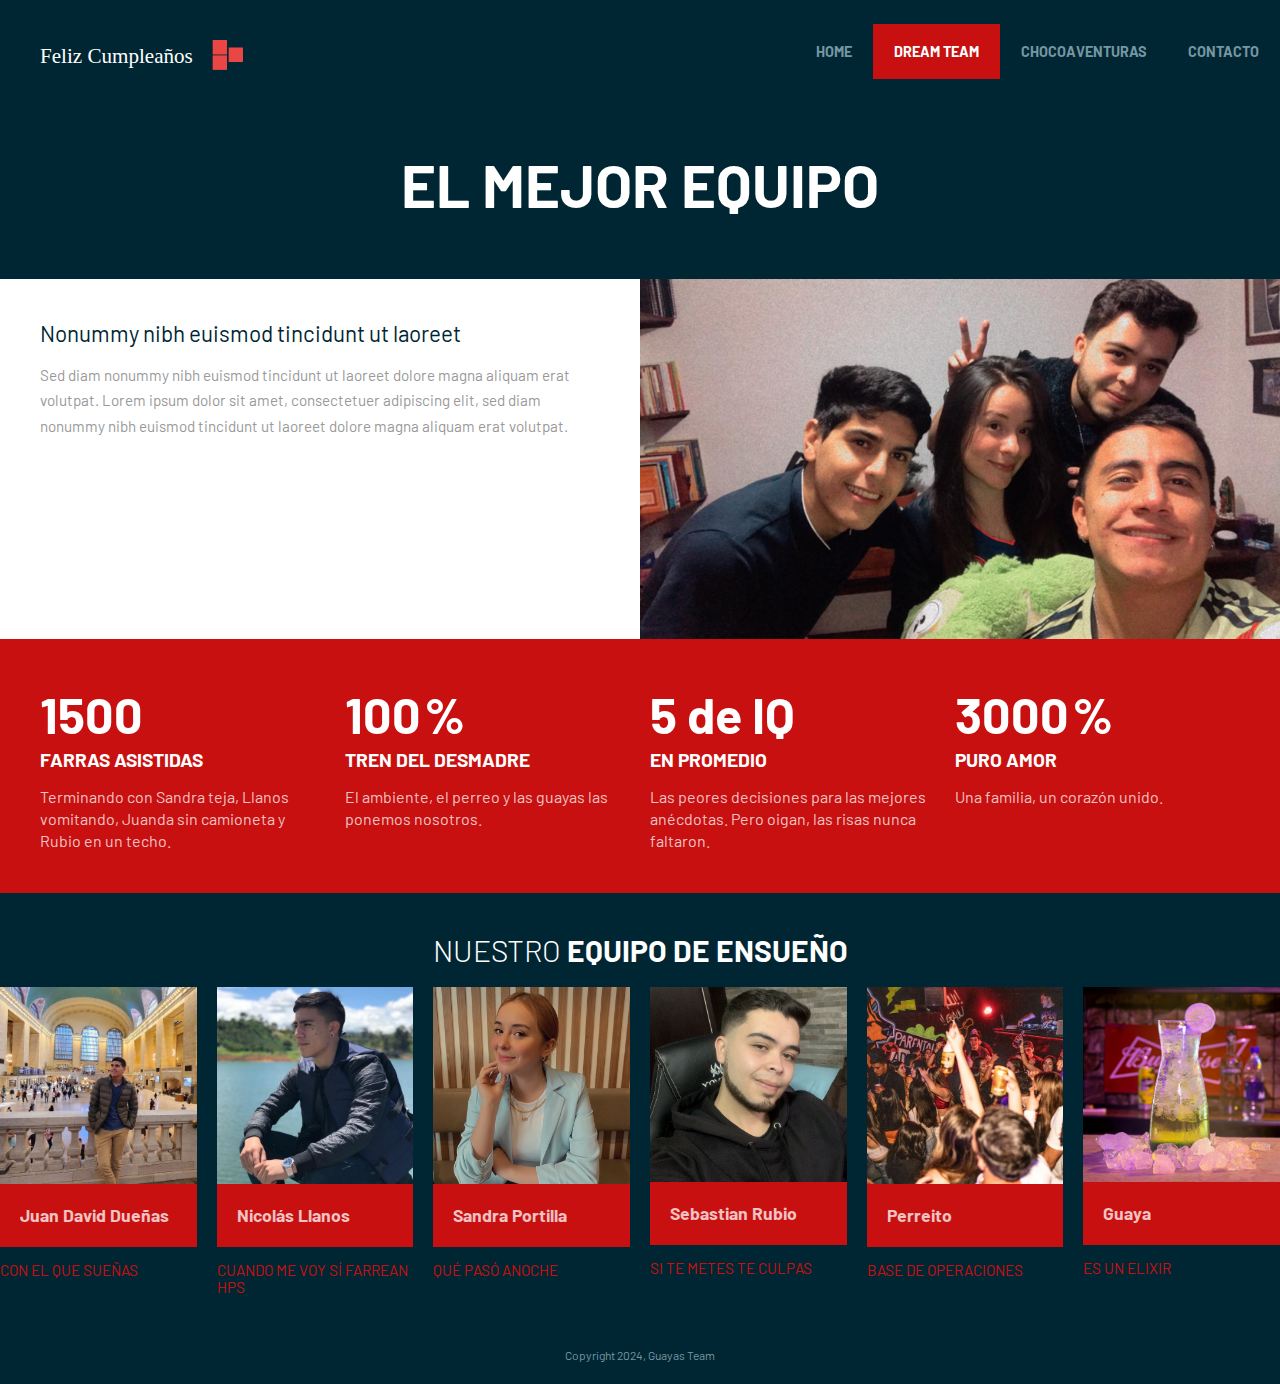
==== commit 60baa171: "Little change in dream team page" ====
--- a/about-us.html
+++ b/about-us.html
@@ -92,8 +92,8 @@
       </div>
 
       <div class="s-12 m-6 l-3">
-        <span class="timer text-size-50 text-white text-strong">5</span> <span
-          class="text-size-50 text-white text-strong">IQ</span>
+        <span class="timer text-size-50 text-white text-strong">5 </span> <span
+          class="text-size-50 text-white text-strong"> de IQ</span>
         <h3 class="text-uppercase text-strong">En Promedio</h3>
         <p class="text-size-16 margin-m-bottom-20">Las peores decisiones para las mejores anécdotas. Pero oigan, las
           risas nunca faltaron.</p>
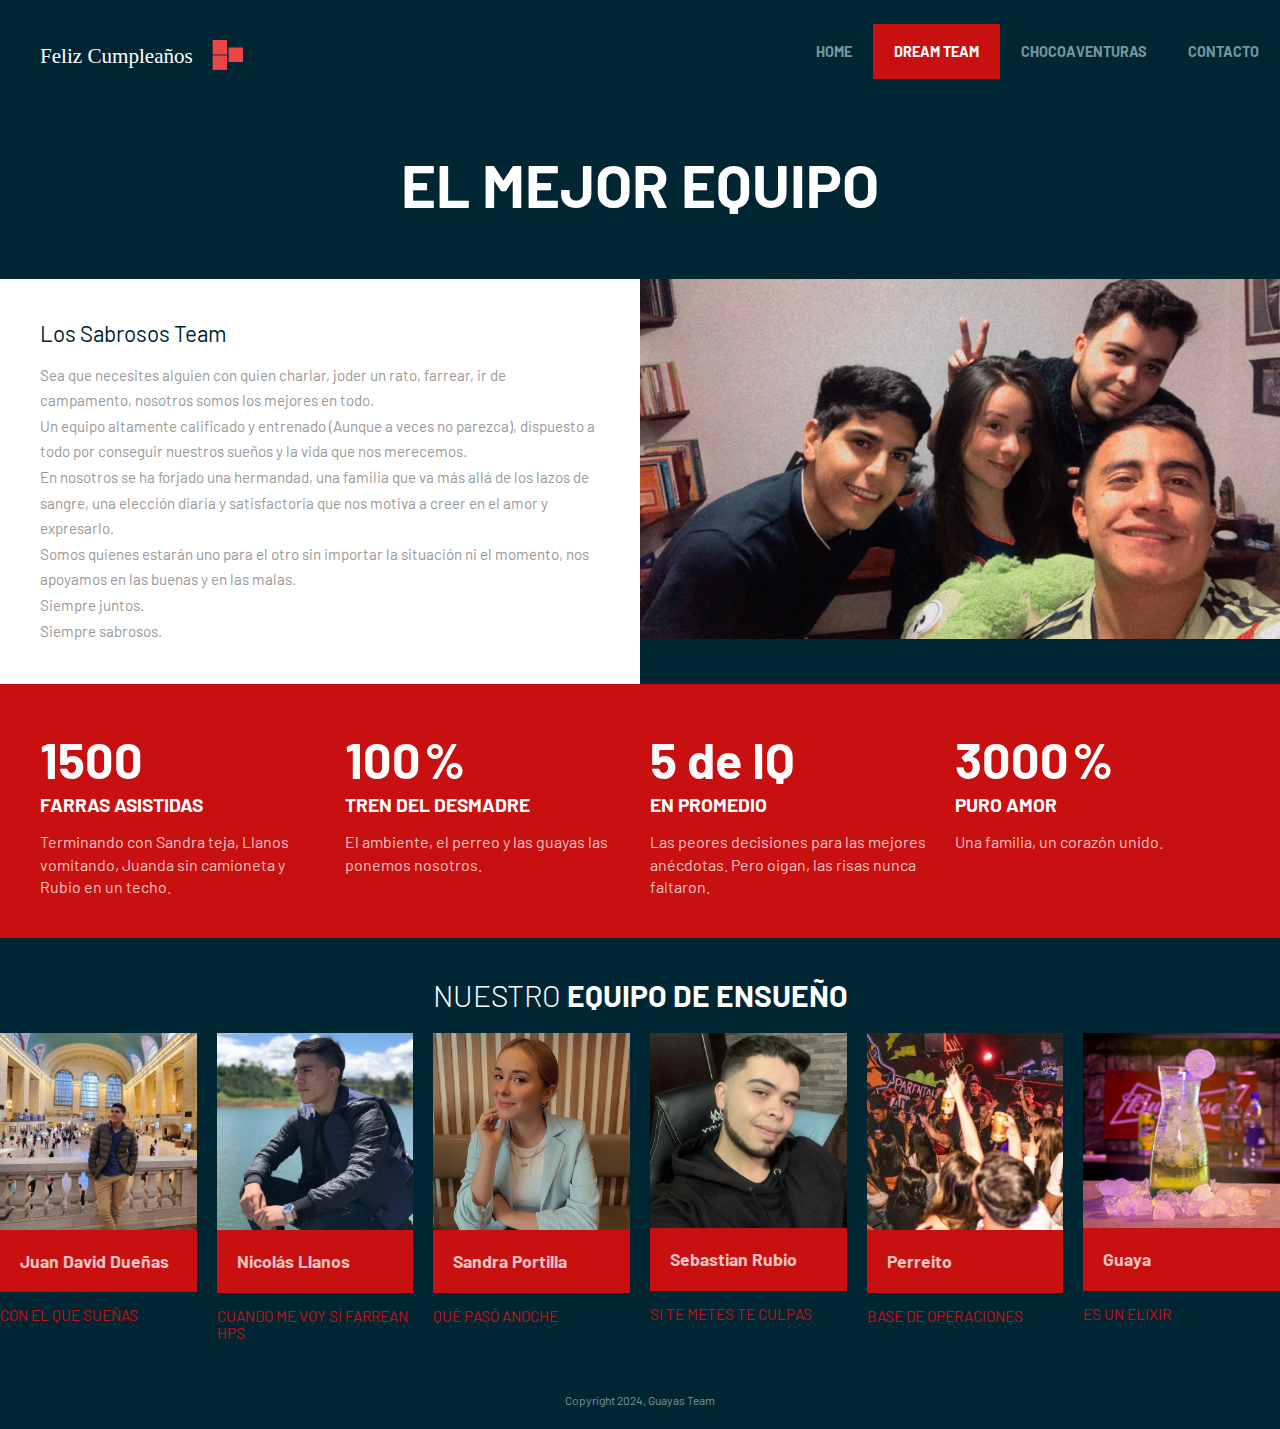
==== commit fda8a687: "Dream team page finished" ====
--- a/about-us.html
+++ b/about-us.html
@@ -4,7 +4,7 @@
 <head>
   <meta charset="UTF-8">
   <meta name="viewport" content="width=device-width, initial-scale=1.0" />
-  <title>Free responsive business website template</title>
+  <title>HB Sabroso</title>
   <link rel="stylesheet" href="css/components.css">
   <link rel="stylesheet" href="css/icons.css">
   <link rel="stylesheet" href="css/responsee.css">
@@ -13,6 +13,7 @@
   <!-- CUSTOM STYLE -->
   <link rel="stylesheet" href="css/template-style.css">
   <link href="https://fonts.googleapis.com/css?family=Barlow:100,300,400,700,800&amp;subset=latin-ext" rel="stylesheet">
+  <link rel="icon" type="image" href="img/favicon.ico" />
   <script type="text/javascript" src="js/jquery-1.8.3.min.js"></script>
   <script type="text/javascript" src="js/jquery-ui.min.js"></script>
 </head>
@@ -63,11 +64,13 @@
     <!-- SECTION 1 -->
     <section class="grid">
       <div class="m-12 l-6 padding-2x background-white">
-        <h2 class="text-dark">Nonummy nibh euismod tincidunt ut laoreet</h2>
-        <p>Sed diam nonummy nibh euismod tincidunt ut laoreet dolore magna aliquam erat volutpat. Lorem ipsum dolor sit
-          amet, consectetuer adipiscing elit, sed diam nonummy nibh euismod tincidunt ut laoreet dolore magna aliquam
-          erat volutpat.<br><br></p>
-
+        <h2 class="text-dark">Los Sabrosos Team</h2>
+        <p>Sea que necesites alguien con quien charlar, joder un rato, farrear, ir de campamento, nosotros somos los mejores en todo.</p>
+        <p>Un equipo altamente calificado y entrenado (Aunque a veces no parezca), dispuesto a todo por conseguir nuestros sueños y la vida que nos merecemos.</p>
+        <p>En nosotros se ha forjado una hermandad, una familia que va más allá de los lazos de sangre, una elección diaria y satisfactoria que nos motiva a creer en el amor y expresarlo.</p>
+        <p>Somos quienes estarán uno para el otro sin importar la situación ni el momento, nos apoyamos en las buenas y en las malas.</p>
+        <p>Siempre juntos.</p>
+        <p>Siempre sabrosos.</p>
       </div>
 
       <!-- Image-->
@@ -134,12 +137,14 @@
         <p class="margin-bottom-10 text-primary text-uppercase">Si te metes te culpas</p>
       </div>
       <div class="s-12 m-6 l-2 margin-bottom">
-        <a href="https://www.plough.com/es/suscribir/oracion-diaria" target="_blank"><img src="img/team/Perreito.png" /></a>
+        <a href="https://www.plough.com/es/suscribir/oracion-diaria" target="_blank"><img
+            src="img/team/Perreito.png" /></a>
         <h4 class="background-primary padding text-strong">Perreito</h4>
         <p class="margin-bottom-10 text-primary text-uppercase">Base de operaciones</p>
       </div>
       <div class="s-12 m-6 l-2 margin-bottom">
-        <a href="https://www.bibliatodo.com/ImagenesCristianas/wp-content/uploads/2019/10/es-con-1242-Busca-a-Dios-al-principio-de-tu-d%C3%ADa-y-ser%C3%A1s-feliz-hasta-el-final-1536x1536.jpg" target="_blank"><img src="img/team/Guaya.png" /></a>
+        <a href="https://www.bibliatodo.com/ImagenesCristianas/wp-content/uploads/2019/10/es-con-1242-Busca-a-Dios-al-principio-de-tu-d%C3%ADa-y-ser%C3%A1s-feliz-hasta-el-final-1536x1536.jpg"
+          target="_blank"><img src="img/team/Guaya.png" /></a>
         <h4 class="background-primary padding text-strong">Guaya</h4>
         <p class="margin-bottom-10 text-primary text-uppercase">Es un elixir</p>
       </div>
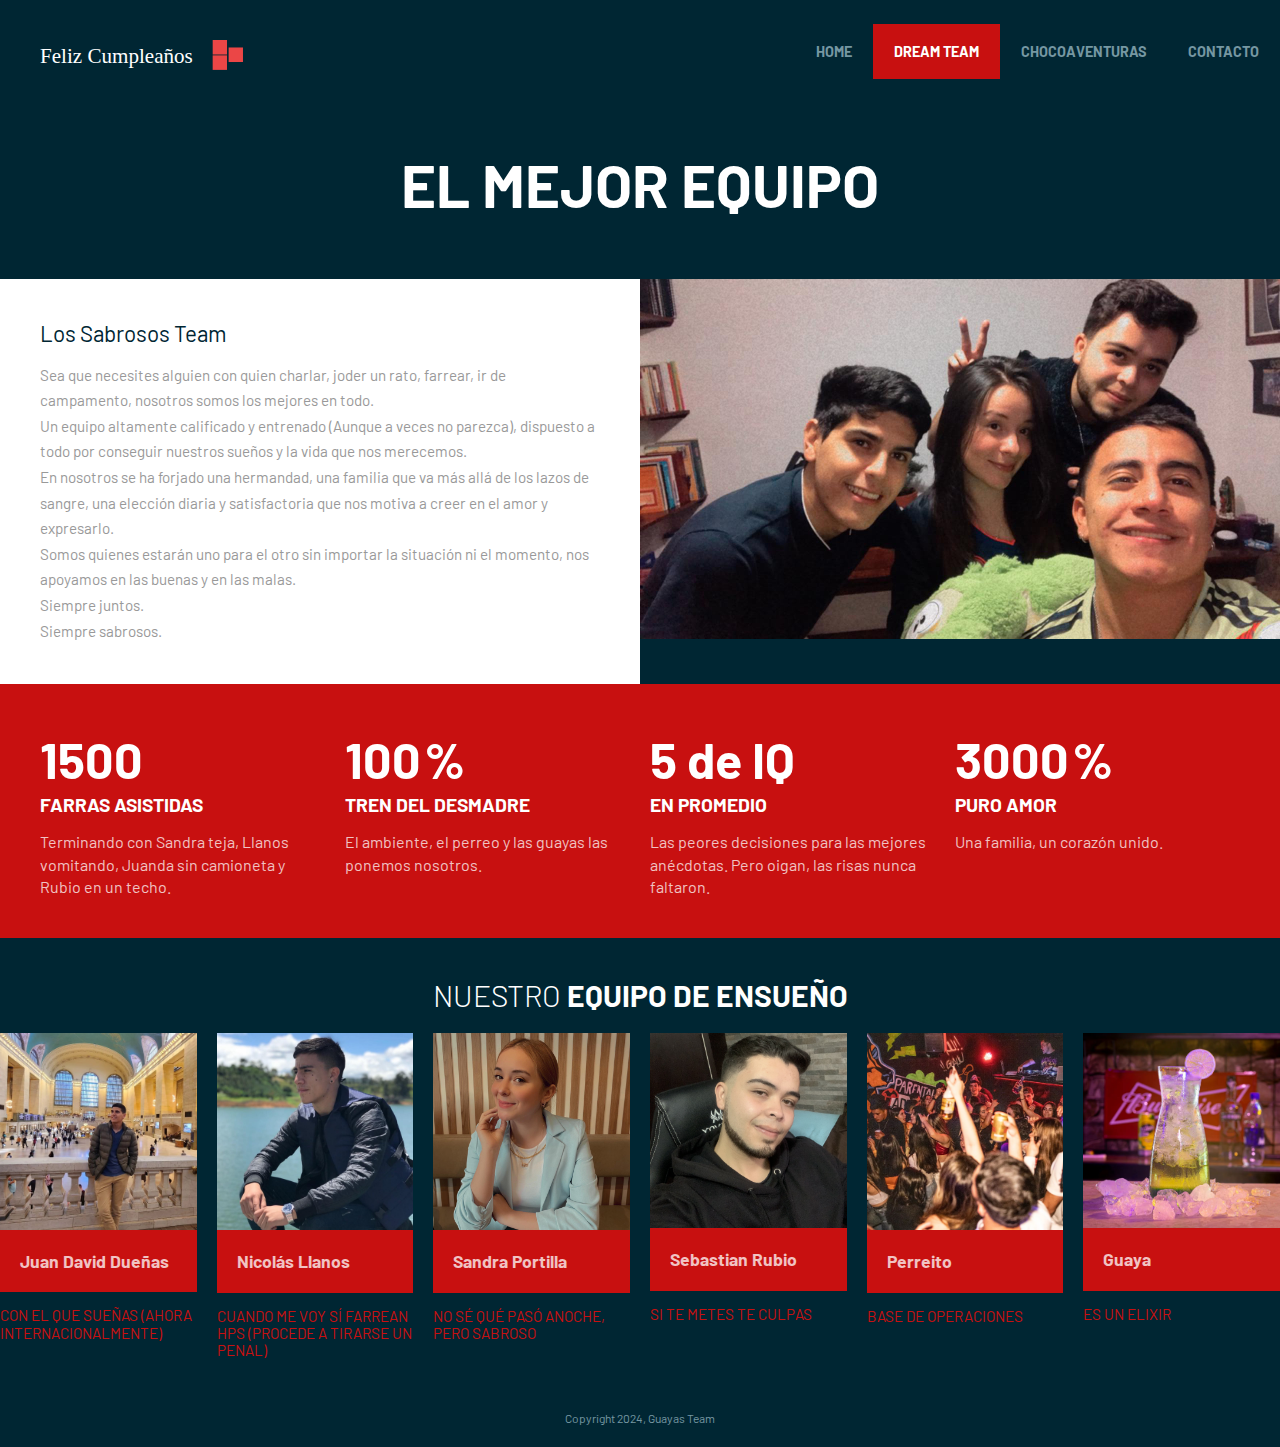
==== commit 1fd58880: "Litle change on phrases of the dream team" ====
--- a/about-us.html
+++ b/about-us.html
@@ -31,6 +31,12 @@
     -->
 
 <body class="size-1520 primary-color-red background-dark">
+  <!-- Page Loader -->
+  <div id="loader-wrapper">
+    <div id="loader"></div>
+    <div class="loader-section section-left"></div>
+    <div class="loader-section section-right"></div>
+  </div>
   <!-- HEADER -->
   <header class="grid">
     <!-- Top Navigation -->
@@ -119,17 +125,17 @@
       <div class="s-12 m-6 l-2 margin-bottom">
         <a href="https://www.youtube.com/watch?v=y9v54wdRzag" target="_blank"><img src="img/team/Juanda.png" /></a>
         <h4 class="background-primary padding text-strong">Juan David Dueñas</h4>
-        <p class="margin-bottom-10 text-primary text-uppercase">Con el que Sueñas</p>
+        <p class="margin-bottom-10 text-primary text-uppercase">Con el que Sueñas (Ahora internacionalmente)</p>
       </div>
       <div class="s-12 m-6 l-2 margin-bottom">
         <a href="team_pages/llanos.html"><img src="img/team/Llanos.jpg" /></a>
         <h4 class="background-primary padding text-strong">Nicolás Llanos</h4>
-        <p class="margin-bottom-10 text-primary text-uppercase">Cuando me voy sí farrean hps</p>
+        <p class="margin-bottom-10 text-primary text-uppercase">Cuando me voy sí farrean hps (Procede a tirarse un penal)</p>
       </div>
       <div class="s-12 m-6 l-2 margin-bottom">
         <a href="team_pages/sandra.html"><img src="img/team/Sandra.jpg" /></a>
         <h4 class="background-primary padding text-strong">Sandra Portilla</h4>
-        <p class="margin-bottom-10 text-primary text-uppercase">Qué Pasó Anoche</p>
+        <p class="margin-bottom-10 text-primary text-uppercase">No Sé Qué Pasó Anoche, Pero Sabroso</p>
       </div>
       <div class="s-12 m-6 l-2 margin-bottom">
         <a href="team_pages/rubio.html"><img src="img/team/Rubio.jpg" /></a>
@@ -164,6 +170,11 @@
       <p class="text-size-12">Copyright 2024, Guayas Team</p>
     </div>
   </footer>
+  <script>
+    $(window).on("load", function () {
+      $('body').addClass('loaded');
+    });
+  </script>
   <script type="text/javascript" src="js/responsee.js"></script>
   <script type="text/javascript" src="owl-carousel/owl.carousel.js"></script>
   <script type="text/javascript" src="js/template-scripts.js"></script>
--- a/css/template-style.css
+++ b/css/template-style.css
@@ -1597,7 +1597,7 @@
       top: 0;
       width: 51%;
       height: 100%;
-      background: #222222;
+      background: #002633;
       z-index: 1001;
       -webkit-transform: translateX(0);  /* Chrome, Opera 15+, Safari 3.1+ */
       -ms-transform: translateX(0);  /* IE 9 */
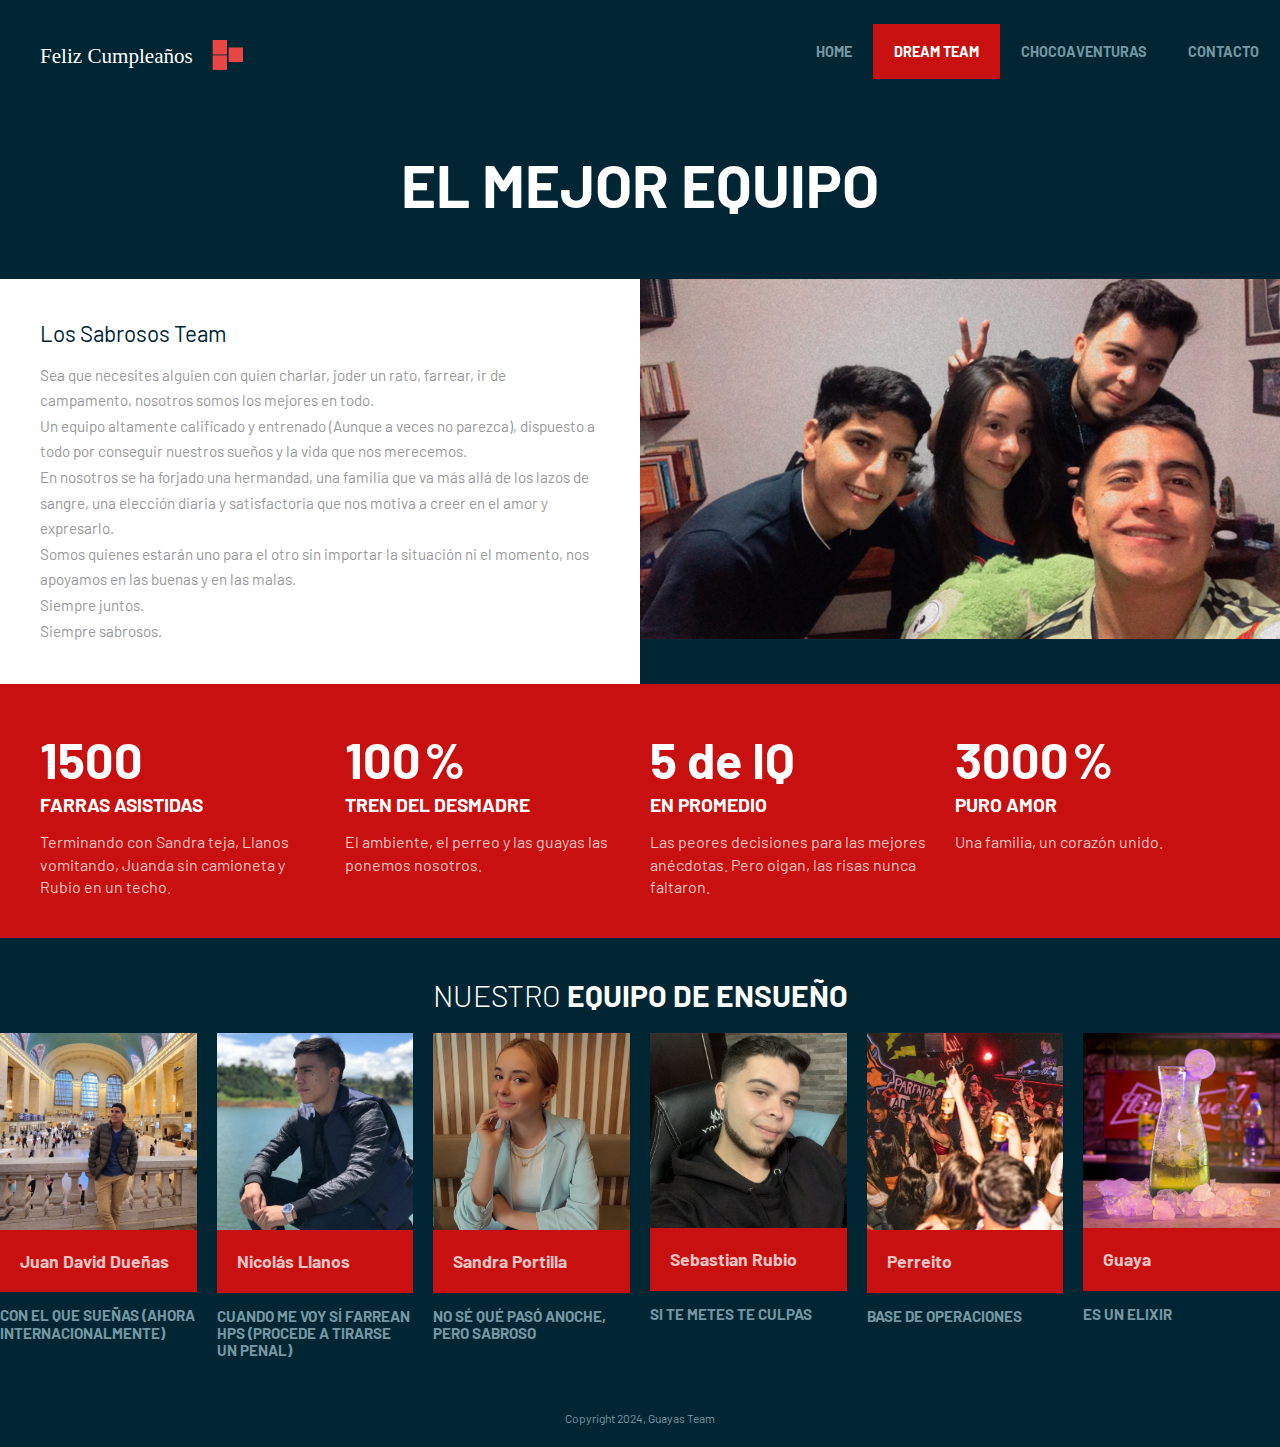
==== commit 6f4ddd66: "Color change in legends" ====
--- a/about-us.html
+++ b/about-us.html
@@ -125,34 +125,34 @@
       <div class="s-12 m-6 l-2 margin-bottom">
         <a href="https://www.youtube.com/watch?v=y9v54wdRzag" target="_blank"><img src="img/team/Juanda.png" /></a>
         <h4 class="background-primary padding text-strong">Juan David Dueñas</h4>
-        <p class="margin-bottom-10 text-primary text-uppercase">Con el que Sueñas (Ahora internacionalmente)</p>
+        <p class="margin-bottom-10 text-strong text-uppercase">Con el que Sueñas (Ahora internacionalmente)</p>
       </div>
       <div class="s-12 m-6 l-2 margin-bottom">
         <a href="team_pages/llanos.html"><img src="img/team/Llanos.jpg" /></a>
         <h4 class="background-primary padding text-strong">Nicolás Llanos</h4>
-        <p class="margin-bottom-10 text-primary text-uppercase">Cuando me voy sí farrean hps (Procede a tirarse un penal)</p>
+        <p class="margin-bottom-10 text-strong text-uppercase">Cuando me voy sí farrean hps (Procede a tirarse un penal)</p>
       </div>
       <div class="s-12 m-6 l-2 margin-bottom">
         <a href="team_pages/sandra.html"><img src="img/team/Sandra.jpg" /></a>
         <h4 class="background-primary padding text-strong">Sandra Portilla</h4>
-        <p class="margin-bottom-10 text-primary text-uppercase">No Sé Qué Pasó Anoche, Pero Sabroso</p>
+        <p class="margin-bottom-10 text-strong text-uppercase">No Sé Qué Pasó Anoche, Pero Sabroso</p>
       </div>
       <div class="s-12 m-6 l-2 margin-bottom">
         <a href="team_pages/rubio.html"><img src="img/team/Rubio.jpg" /></a>
         <h4 class="background-primary padding text-strong">Sebastian Rubio</h4>
-        <p class="margin-bottom-10 text-primary text-uppercase">Si te metes te culpas</p>
+        <p class="margin-bottom-10 text-strong text-uppercase">Si te metes te culpas</p>
       </div>
       <div class="s-12 m-6 l-2 margin-bottom">
         <a href="https://www.plough.com/es/suscribir/oracion-diaria" target="_blank"><img
             src="img/team/Perreito.png" /></a>
         <h4 class="background-primary padding text-strong">Perreito</h4>
-        <p class="margin-bottom-10 text-primary text-uppercase">Base de operaciones</p>
+        <p class="margin-bottom-10 text-strong text-uppercase">Base de operaciones</p>
       </div>
       <div class="s-12 m-6 l-2 margin-bottom">
         <a href="https://www.bibliatodo.com/ImagenesCristianas/wp-content/uploads/2019/10/es-con-1242-Busca-a-Dios-al-principio-de-tu-d%C3%ADa-y-ser%C3%A1s-feliz-hasta-el-final-1536x1536.jpg"
           target="_blank"><img src="img/team/Guaya.png" /></a>
         <h4 class="background-primary padding text-strong">Guaya</h4>
-        <p class="margin-bottom-10 text-primary text-uppercase">Es un elixir</p>
+        <p class="margin-bottom-10 text-strong text-uppercase">Es un elixir</p>
       </div>
     </section>
 
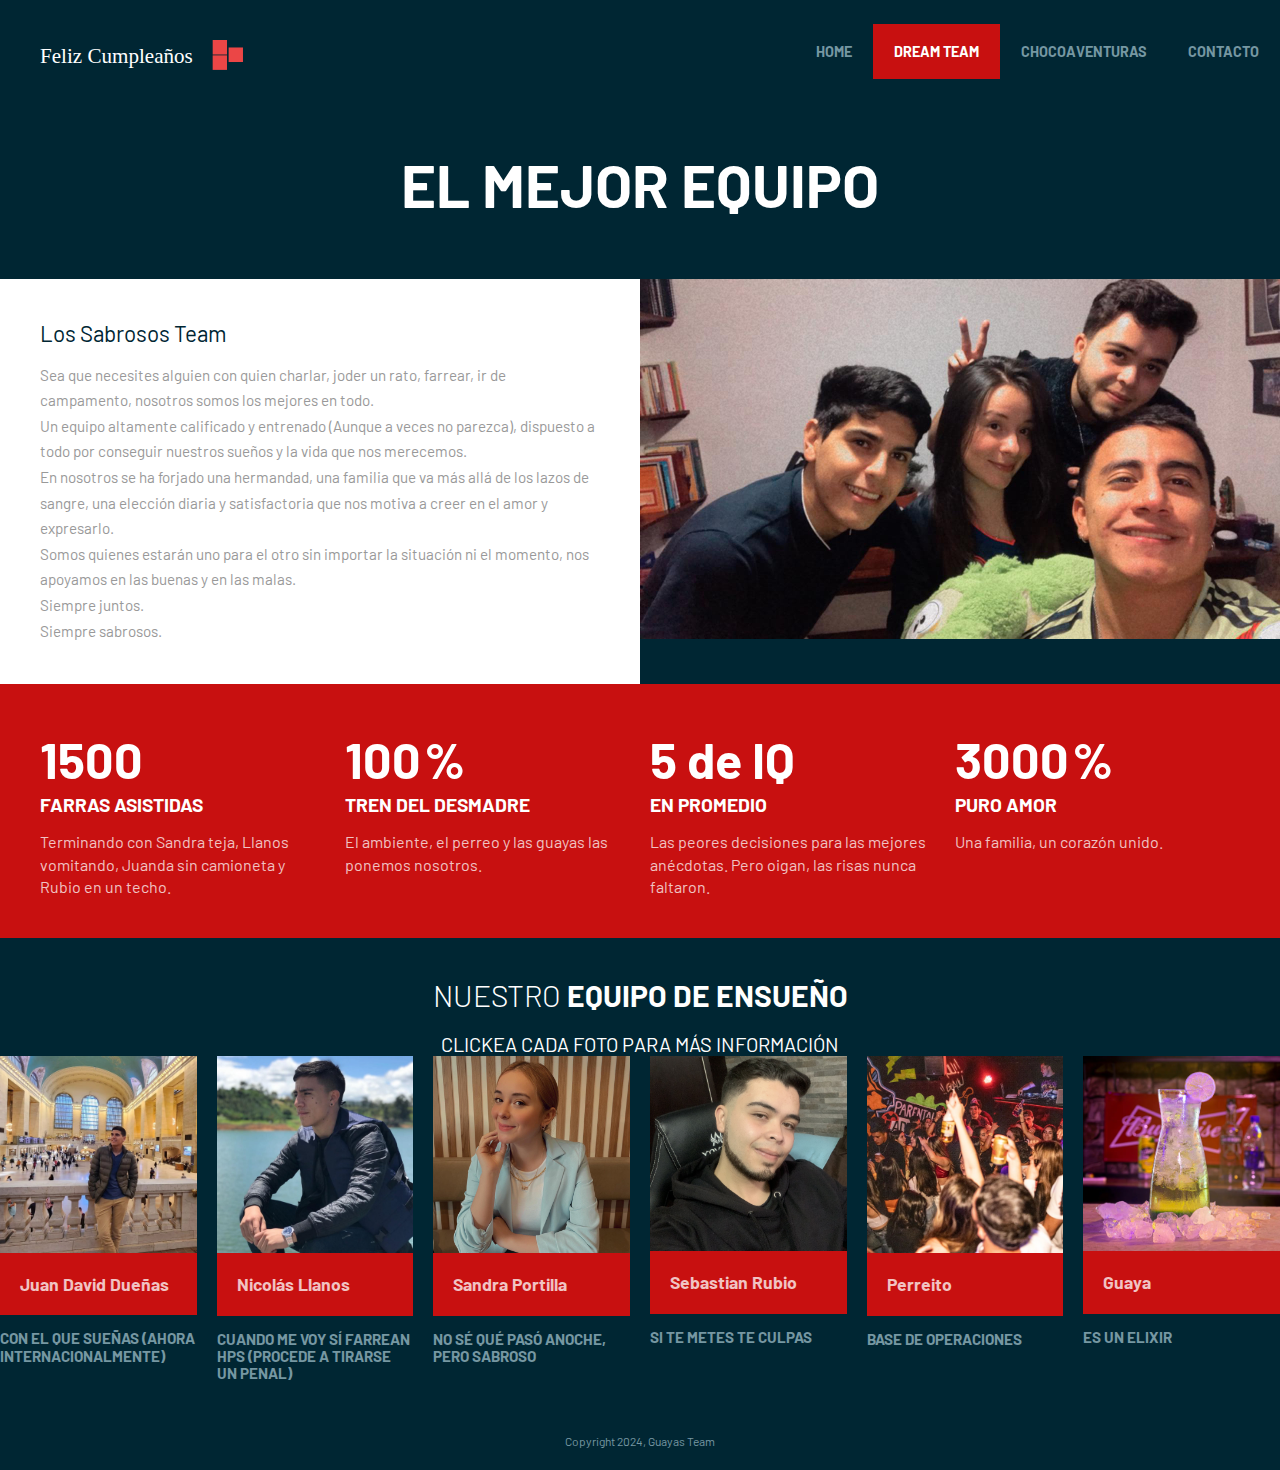
==== commit 7f9ce0c5: "Minor fix" ====
--- a/about-us.html
+++ b/about-us.html
@@ -71,10 +71,14 @@
     <section class="grid">
       <div class="m-12 l-6 padding-2x background-white">
         <h2 class="text-dark">Los Sabrosos Team</h2>
-        <p>Sea que necesites alguien con quien charlar, joder un rato, farrear, ir de campamento, nosotros somos los mejores en todo.</p>
-        <p>Un equipo altamente calificado y entrenado (Aunque a veces no parezca), dispuesto a todo por conseguir nuestros sueños y la vida que nos merecemos.</p>
-        <p>En nosotros se ha forjado una hermandad, una familia que va más allá de los lazos de sangre, una elección diaria y satisfactoria que nos motiva a creer en el amor y expresarlo.</p>
-        <p>Somos quienes estarán uno para el otro sin importar la situación ni el momento, nos apoyamos en las buenas y en las malas.</p>
+        <p>Sea que necesites alguien con quien charlar, joder un rato, farrear, ir de campamento, nosotros somos los
+          mejores en todo.</p>
+        <p>Un equipo altamente calificado y entrenado (Aunque a veces no parezca), dispuesto a todo por conseguir
+          nuestros sueños y la vida que nos merecemos.</p>
+        <p>En nosotros se ha forjado una hermandad, una familia que va más allá de los lazos de sangre, una elección
+          diaria y satisfactoria que nos motiva a creer en el amor y expresarlo.</p>
+        <p>Somos quienes estarán uno para el otro sin importar la situación ni el momento, nos apoyamos en las buenas y
+          en las malas.</p>
         <p>Siempre juntos.</p>
         <p>Siempre sabrosos.</p>
       </div>
@@ -122,6 +126,9 @@
       <h2
         class="s-12 text-white text-thin text-size-30 text-white text-uppercase margin-top-bottom-20 center text-center">
         Nuestro <b> Equipo de Ensueño </b></h2>
+        <p class="text-size-20 text-white text-center center text-uppercase">
+          Clickea cada foto para más información
+        </p>
       <div class="s-12 m-6 l-2 margin-bottom">
         <a href="https://www.youtube.com/watch?v=y9v54wdRzag" target="_blank"><img src="img/team/Juanda.png" /></a>
         <h4 class="background-primary padding text-strong">Juan David Dueñas</h4>
@@ -130,7 +137,8 @@
       <div class="s-12 m-6 l-2 margin-bottom">
         <a href="team_pages/llanos.html"><img src="img/team/Llanos.jpg" /></a>
         <h4 class="background-primary padding text-strong">Nicolás Llanos</h4>
-        <p class="margin-bottom-10 text-strong text-uppercase">Cuando me voy sí farrean hps (Procede a tirarse un penal)</p>
+        <p class="margin-bottom-10 text-strong text-uppercase">Cuando me voy sí farrean hps (Procede a tirarse un penal)
+        </p>
       </div>
       <div class="s-12 m-6 l-2 margin-bottom">
         <a href="team_pages/sandra.html"><img src="img/team/Sandra.jpg" /></a>
--- a/css/template-style.css
+++ b/css/template-style.css
@@ -1645,4 +1645,5 @@
 
       -webkit-transition: all 0.3s 1s ease-out;  
               transition: all 0.3s 1s ease-out;
-  }+  }
+ 